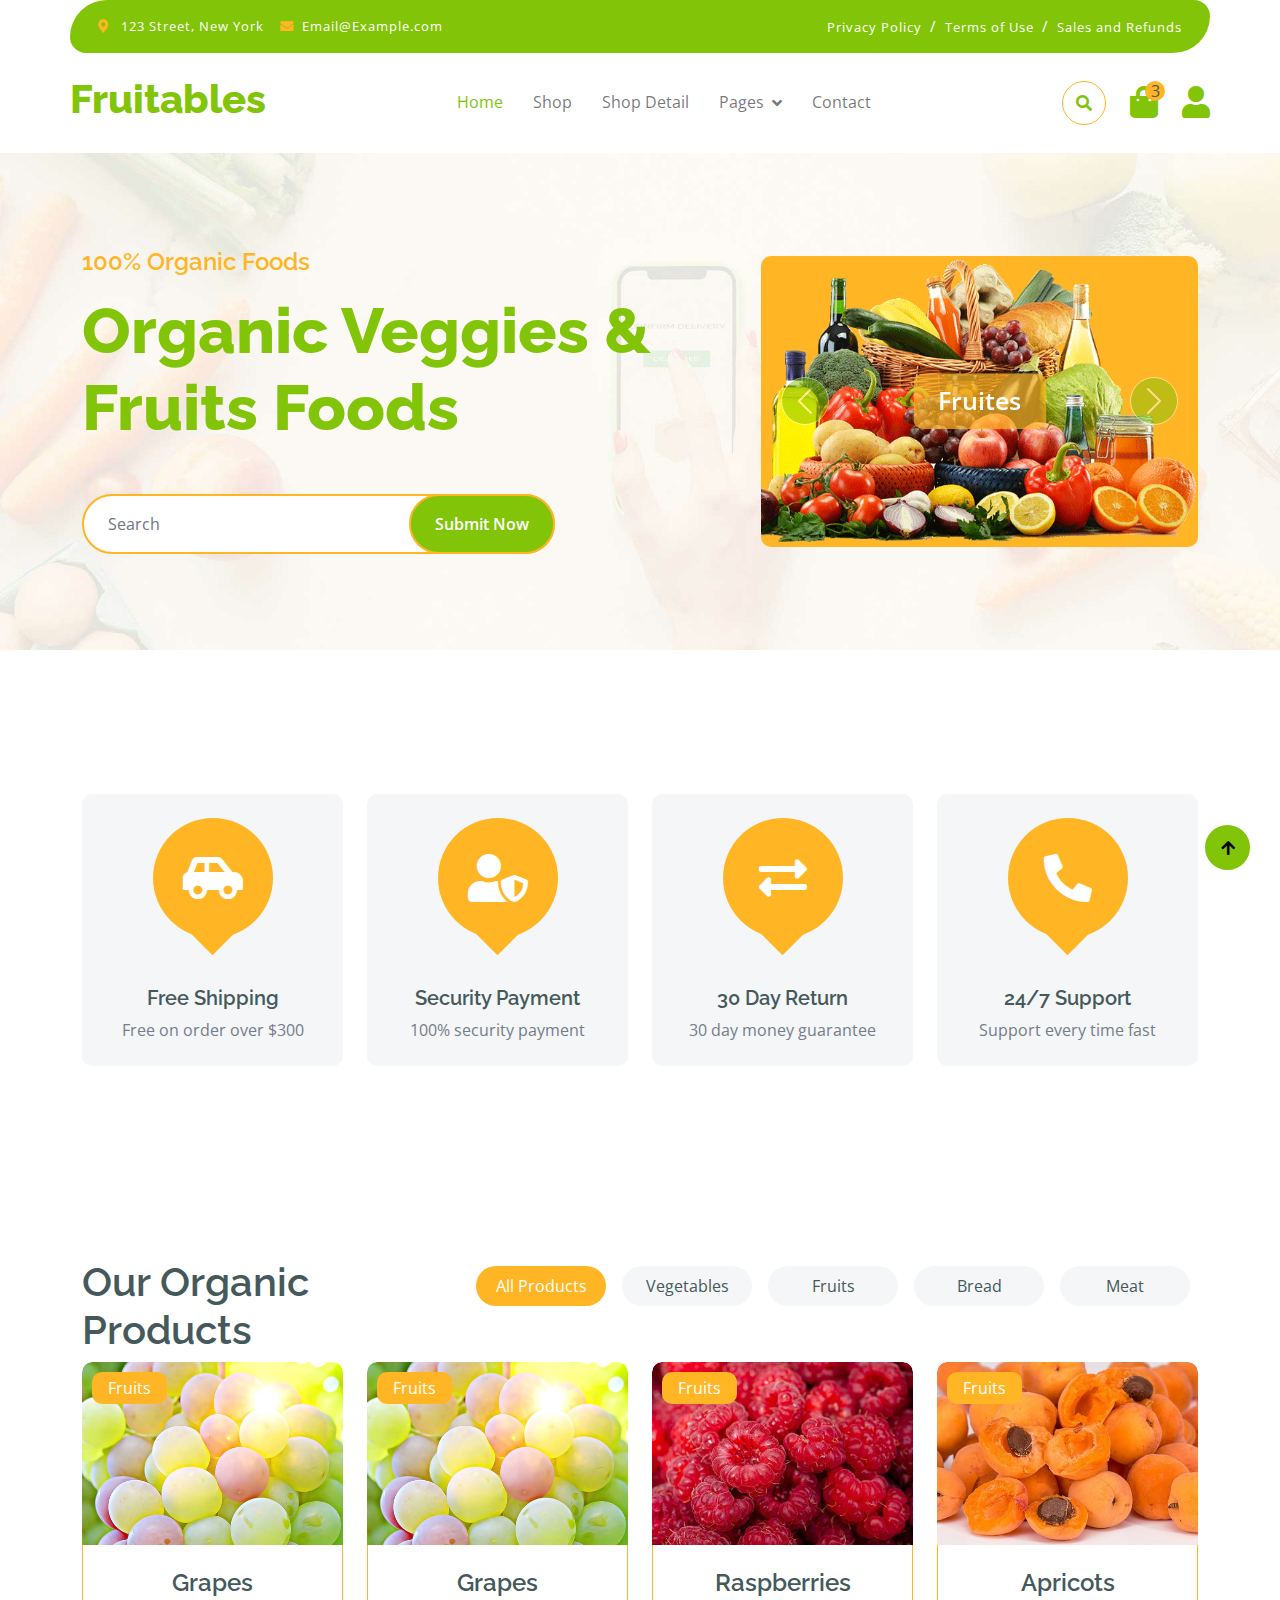
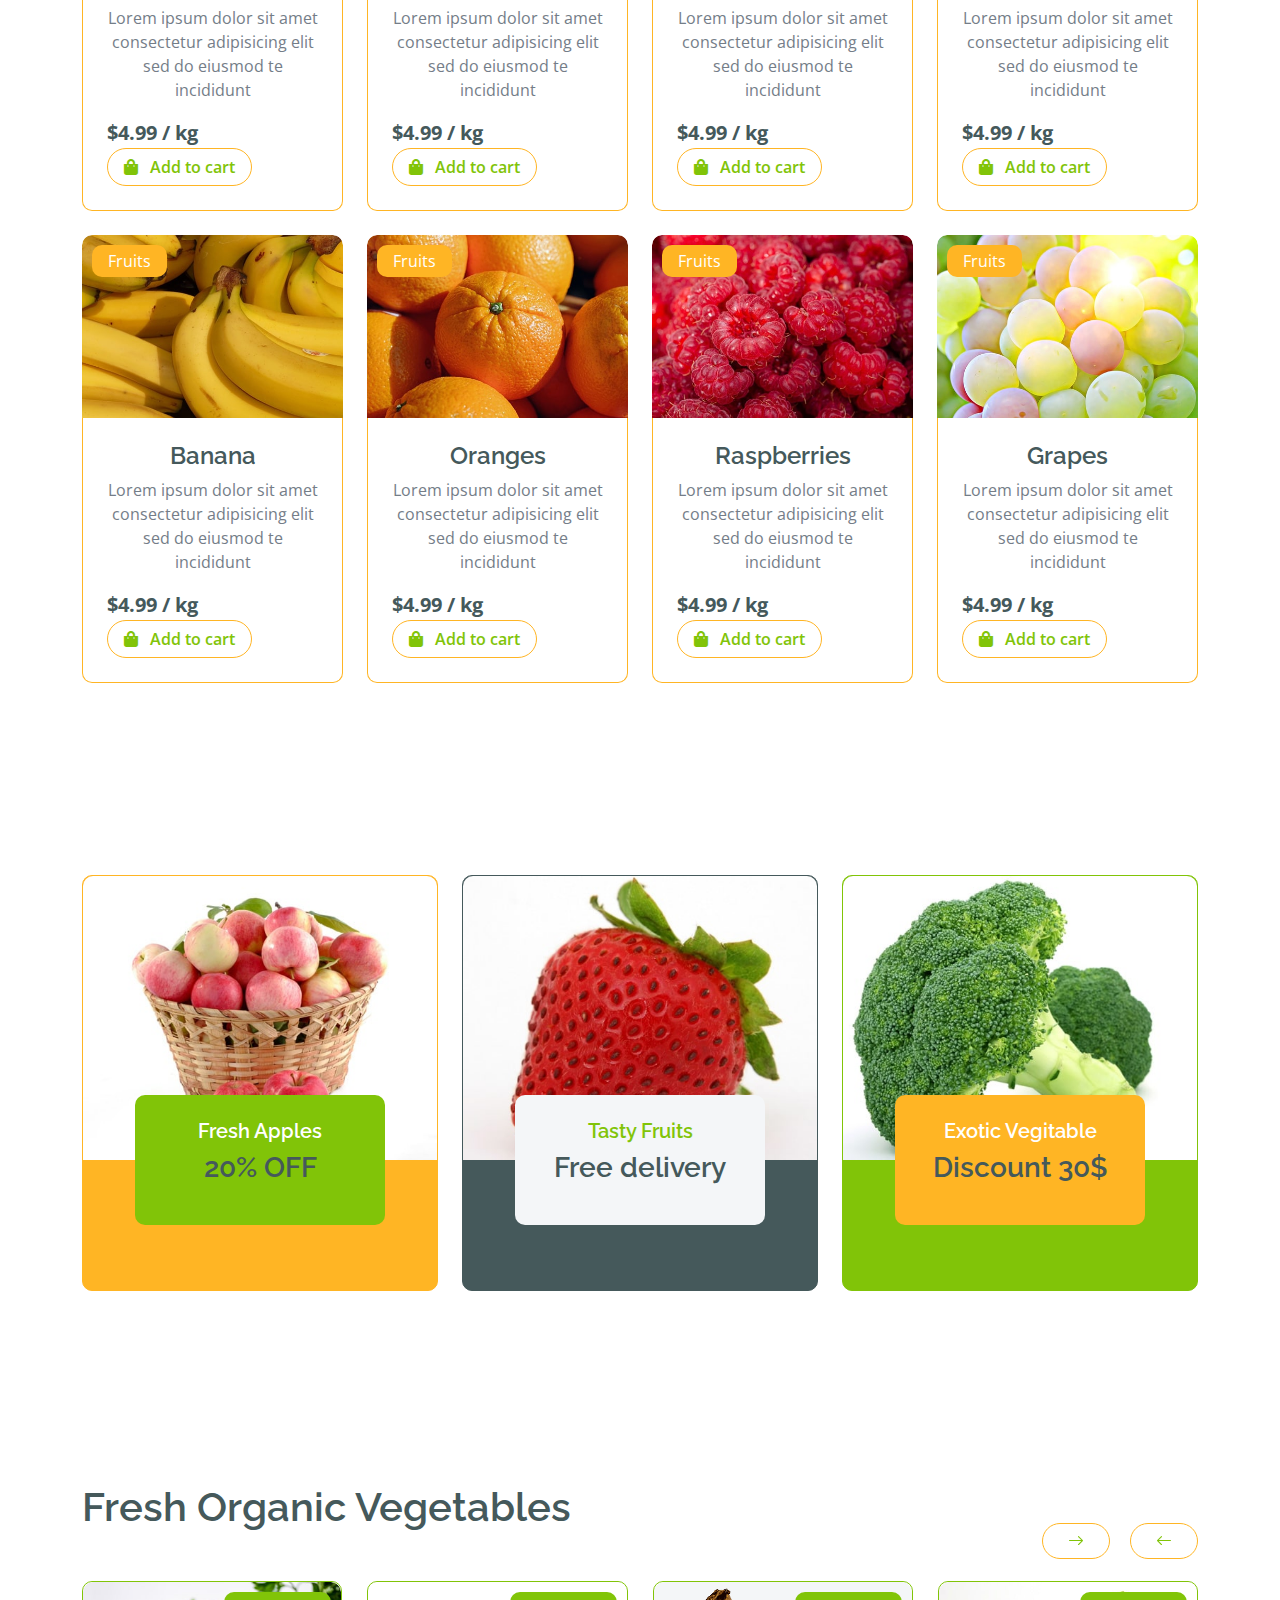
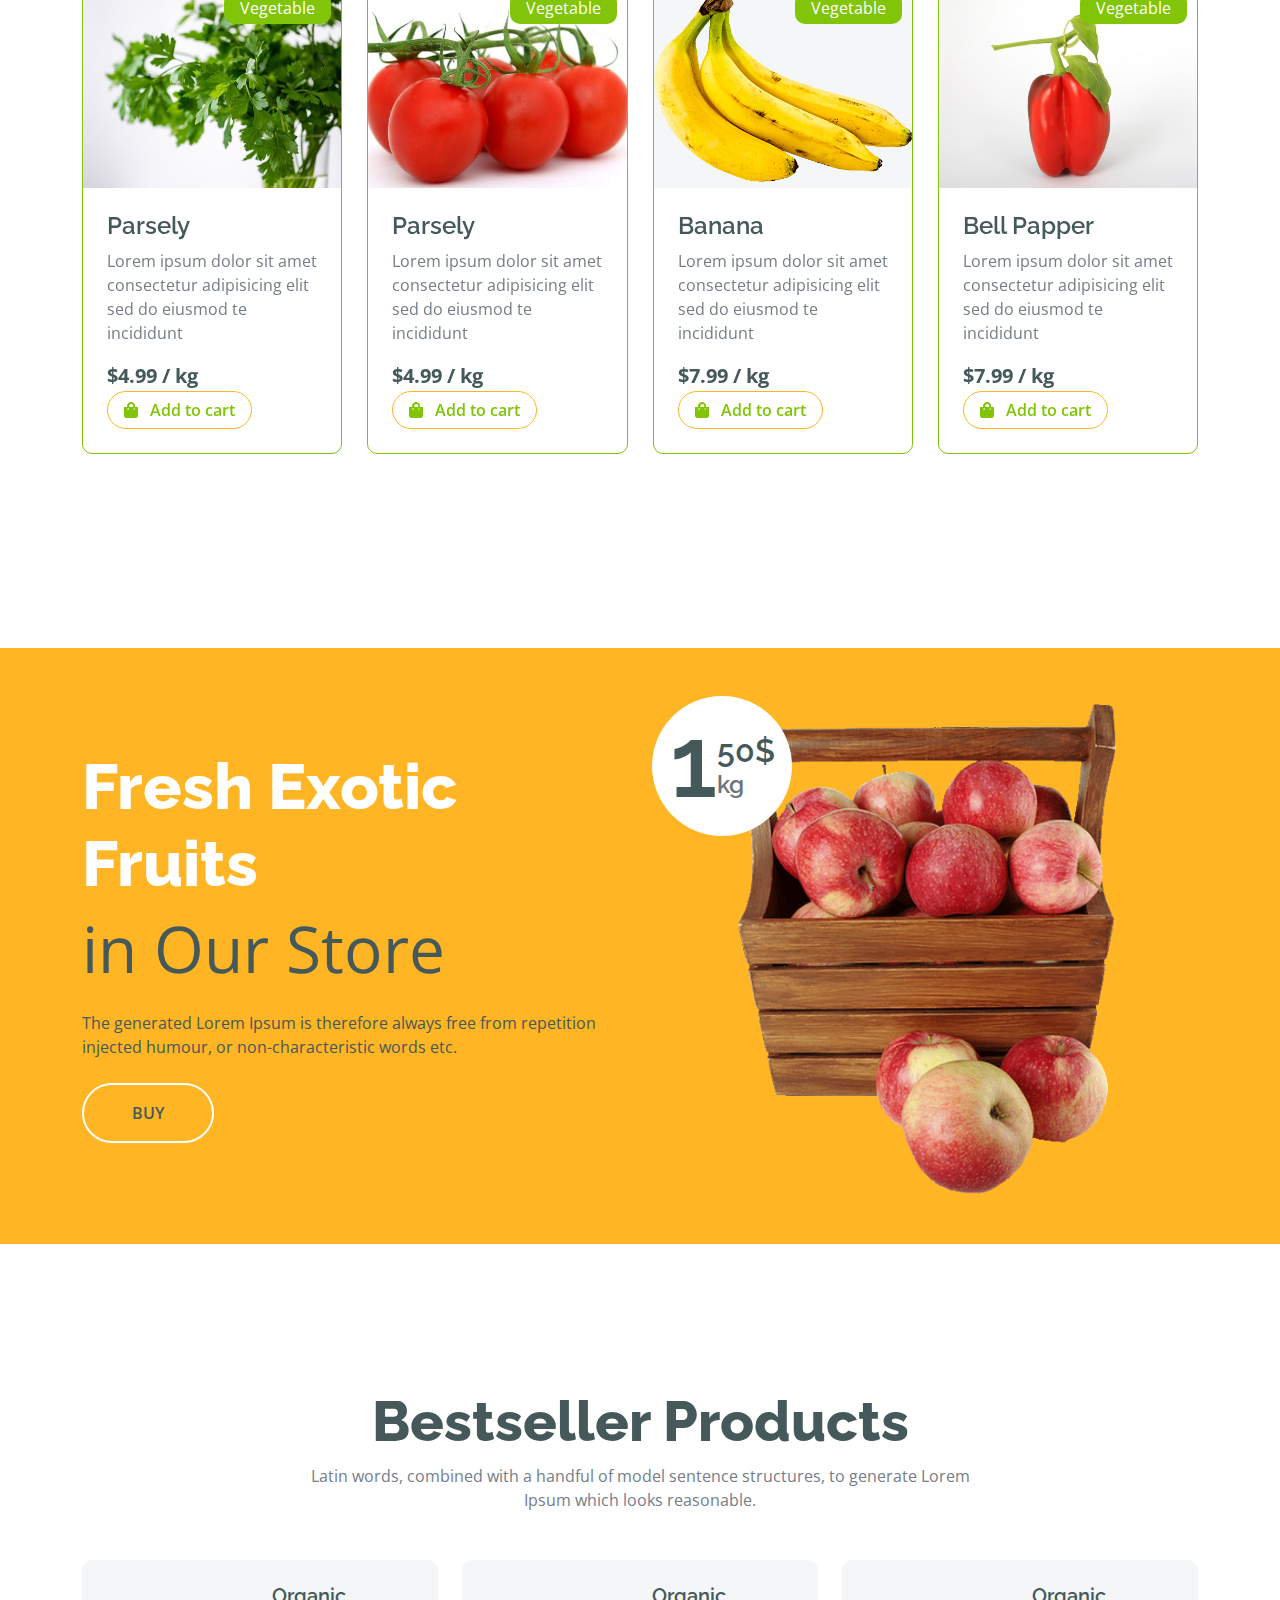
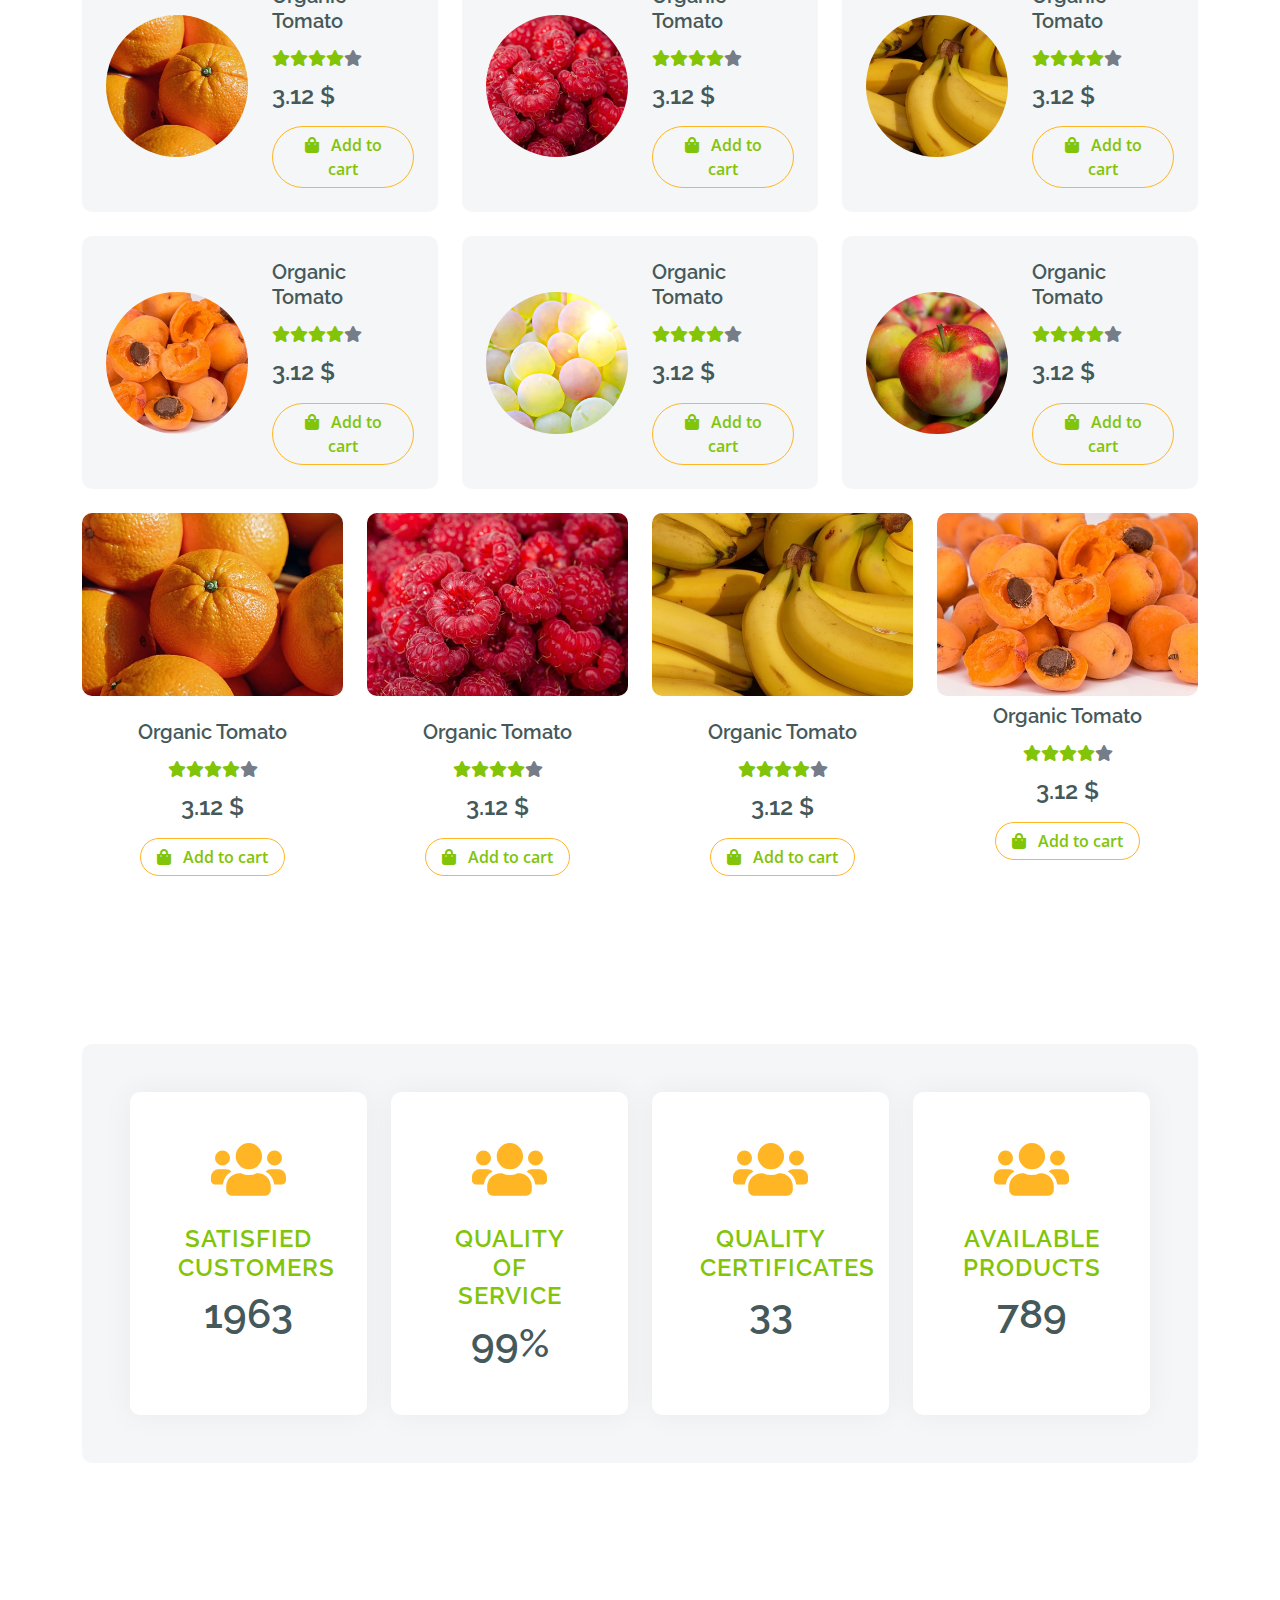
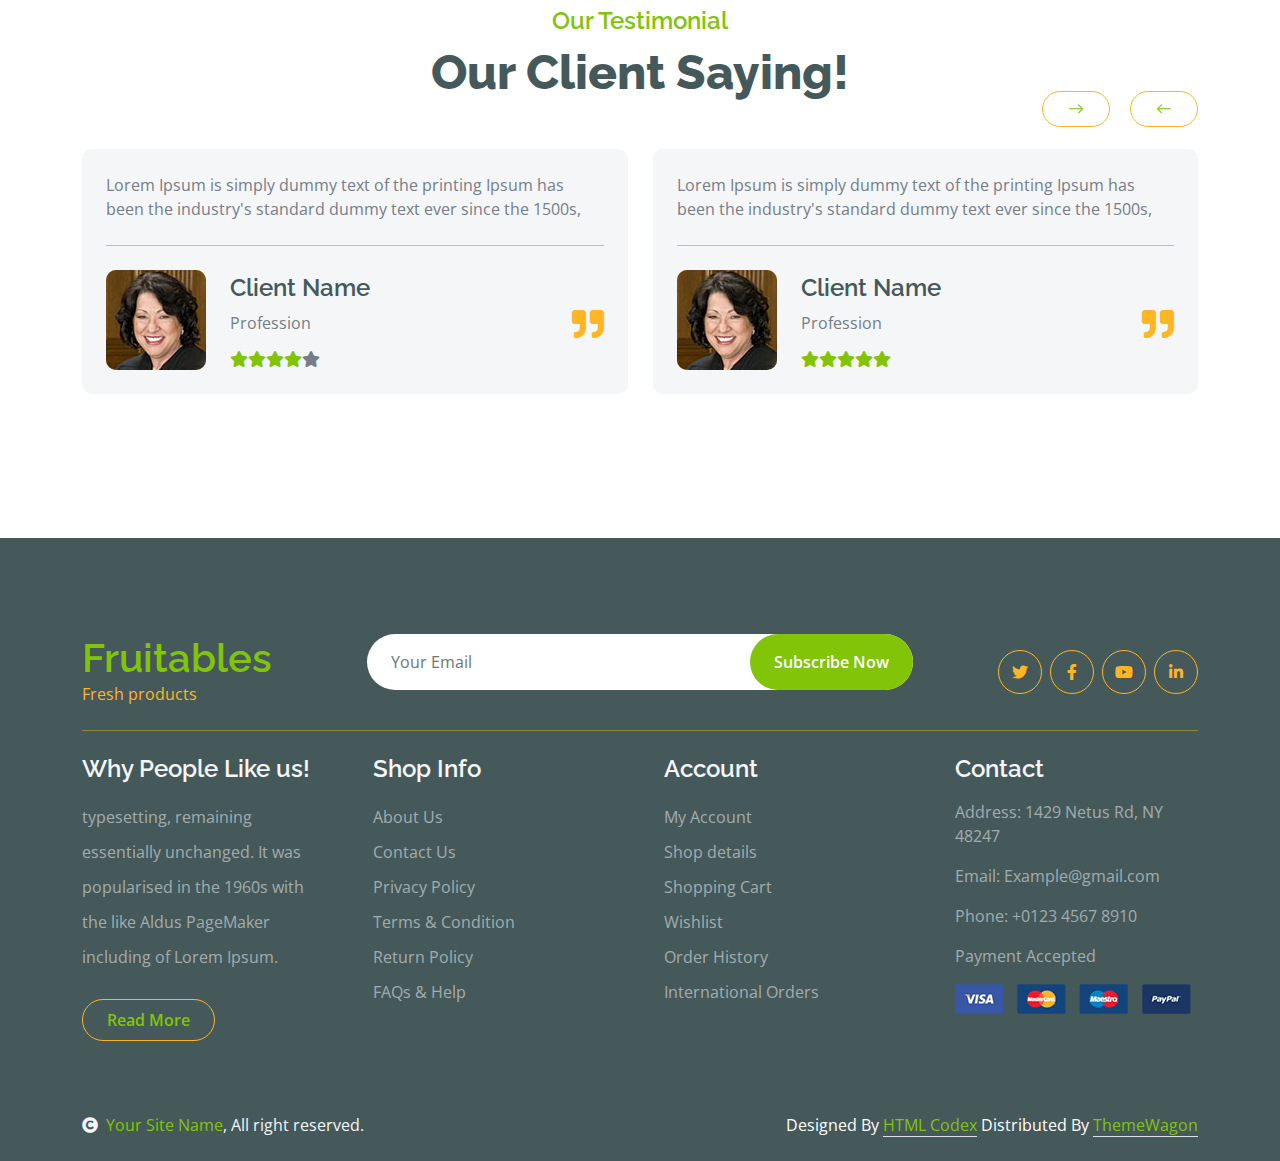
==== index.html @ e89e034c "init code" ====
<!DOCTYPE html>
<html lang="en">

    <head>
        <meta charset="utf-8">
        <title>Fruitables - Vegetable Website Template</title>
        <meta content="width=device-width, initial-scale=1.0" name="viewport">
        <meta content="" name="keywords">
        <meta content="" name="description">

        <!-- Google Web Fonts -->
        <link rel="preconnect" href="https://fonts.googleapis.com">
        <link rel="preconnect" href="https://fonts.gstatic.com" crossorigin>
        <link href="https://fonts.googleapis.com/css2?family=Open+Sans:wght@400;600&family=Raleway:wght@600;800&display=swap" rel="stylesheet"> 

        <!-- Icon Font Stylesheet -->
        <link rel="stylesheet" href="https://use.fontawesome.com/releases/v5.15.4/css/all.css"/>
        <link href="https://cdn.jsdelivr.net/npm/bootstrap-icons@1.4.1/font/bootstrap-icons.css" rel="stylesheet">

        <!-- Libraries Stylesheet -->
        <link href="lib/lightbox/css/lightbox.min.css" rel="stylesheet">
        <link href="lib/owlcarousel/assets/owl.carousel.min.css" rel="stylesheet">


        <!-- Customized Bootstrap Stylesheet -->
        <link href="css/bootstrap.min.css" rel="stylesheet">

        <!-- Template Stylesheet -->
        <link href="css/style.css" rel="stylesheet">
    </head>

    <body>

        <!-- Spinner Start -->
        <div id="spinner" class="show w-100 vh-100 bg-white position-fixed translate-middle top-50 start-50  d-flex align-items-center justify-content-center">
            <div class="spinner-grow text-primary" role="status"></div>
        </div>
        <!-- Spinner End -->


        <!-- Navbar start -->
        <div class="container-fluid fixed-top">
            <div class="container topbar bg-primary d-none d-lg-block">
                <div class="d-flex justify-content-between">
                    <div class="top-info ps-2">
                        <small class="me-3"><i class="fas fa-map-marker-alt me-2 text-secondary"></i> <a href="#" class="text-white">123 Street, New York</a></small>
                        <small class="me-3"><i class="fas fa-envelope me-2 text-secondary"></i><a href="#" class="text-white">Email@Example.com</a></small>
                    </div>
                    <div class="top-link pe-2">
                        <a href="#" class="text-white"><small class="text-white mx-2">Privacy Policy</small>/</a>
                        <a href="#" class="text-white"><small class="text-white mx-2">Terms of Use</small>/</a>
                        <a href="#" class="text-white"><small class="text-white ms-2">Sales and Refunds</small></a>
                    </div>
                </div>
            </div>
            <div class="container px-0">
                <nav class="navbar navbar-light bg-white navbar-expand-xl">
                    <a href="index.html" class="navbar-brand"><h1 class="text-primary display-6">Fruitables</h1></a>
                    <button class="navbar-toggler py-2 px-3" type="button" data-bs-toggle="collapse" data-bs-target="#navbarCollapse">
                        <span class="fa fa-bars text-primary"></span>
                    </button>
                    <div class="collapse navbar-collapse bg-white" id="navbarCollapse">
                        <div class="navbar-nav mx-auto">
                            <a href="index.html" class="nav-item nav-link active">Home</a>
                            <a href="shop.html" class="nav-item nav-link">Shop</a>
                            <a href="shop-detail.html" class="nav-item nav-link">Shop Detail</a>
                            <div class="nav-item dropdown">
                                <a href="#" class="nav-link dropdown-toggle" data-bs-toggle="dropdown">Pages</a>
                                <div class="dropdown-menu m-0 bg-secondary rounded-0">
                                    <a href="cart.html" class="dropdown-item">Cart</a>
                                    <a href="chackout.html" class="dropdown-item">Chackout</a>
                                    <a href="testimonial.html" class="dropdown-item">Testimonial</a>
                                    <a href="404.html" class="dropdown-item">404 Page</a>
                                </div>
                            </div>
                            <a href="contact.html" class="nav-item nav-link">Contact</a>
                        </div>
                        <div class="d-flex m-3 me-0">
                            <button class="btn-search btn border border-secondary btn-md-square rounded-circle bg-white me-4" data-bs-toggle="modal" data-bs-target="#searchModal"><i class="fas fa-search text-primary"></i></button>
                            <a href="#" class="position-relative me-4 my-auto">
                                <i class="fa fa-shopping-bag fa-2x"></i>
                                <span class="position-absolute bg-secondary rounded-circle d-flex align-items-center justify-content-center text-dark px-1" style="top: -5px; left: 15px; height: 20px; min-width: 20px;">3</span>
                            </a>
                            <a href="#" class="my-auto">
                                <i class="fas fa-user fa-2x"></i>
                            </a>
                        </div>
                    </div>
                </nav>
            </div>
        </div>
        <!-- Navbar End -->


        <!-- Modal Search Start -->
        <div class="modal fade" id="searchModal" tabindex="-1" aria-labelledby="exampleModalLabel" aria-hidden="true">
            <div class="modal-dialog modal-fullscreen">
                <div class="modal-content rounded-0">
                    <div class="modal-header">
                        <h5 class="modal-title" id="exampleModalLabel">Search by keyword</h5>
                        <button type="button" class="btn-close" data-bs-dismiss="modal" aria-label="Close"></button>
                    </div>
                    <div class="modal-body d-flex align-items-center">
                        <div class="input-group w-75 mx-auto d-flex">
                            <input type="search" class="form-control p-3" placeholder="keywords" aria-describedby="search-icon-1">
                            <span id="search-icon-1" class="input-group-text p-3"><i class="fa fa-search"></i></span>
                        </div>
                    </div>
                </div>
            </div>
        </div>
        <!-- Modal Search End -->


        <!-- Hero Start -->
        <div class="container-fluid py-5 mb-5 hero-header">
            <div class="container py-5">
                <div class="row g-5 align-items-center">
                    <div class="col-md-12 col-lg-7">
                        <h4 class="mb-3 text-secondary">100% Organic Foods</h4>
                        <h1 class="mb-5 display-3 text-primary">Organic Veggies & Fruits Foods</h1>
                        <div class="position-relative mx-auto">
                            <input class="form-control border-2 border-secondary w-75 py-3 px-4 rounded-pill" type="number" placeholder="Search">
                            <button type="submit" class="btn btn-primary border-2 border-secondary py-3 px-4 position-absolute rounded-pill text-white h-100" style="top: 0; right: 25%;">Submit Now</button>
                        </div>
                    </div>
                    <div class="col-md-12 col-lg-5">
                        <div id="carouselId" class="carousel slide position-relative" data-bs-ride="carousel">
                            <div class="carousel-inner" role="listbox">
                                <div class="carousel-item active rounded">
                                    <img src="img/hero-img-1.png" class="img-fluid w-100 h-100 bg-secondary rounded" alt="First slide">
                                    <a href="#" class="btn px-4 py-2 text-white rounded">Fruites</a>
                                </div>
                                <div class="carousel-item rounded">
                                    <img src="img/hero-img-2.jpg" class="img-fluid w-100 h-100 rounded" alt="Second slide">
                                    <a href="#" class="btn px-4 py-2 text-white rounded">Vesitables</a>
                                </div>
                            </div>
                            <button class="carousel-control-prev" type="button" data-bs-target="#carouselId" data-bs-slide="prev">
                                <span class="carousel-control-prev-icon" aria-hidden="true"></span>
                                <span class="visually-hidden">Previous</span>
                            </button>
                            <button class="carousel-control-next" type="button" data-bs-target="#carouselId" data-bs-slide="next">
                                <span class="carousel-control-next-icon" aria-hidden="true"></span>
                                <span class="visually-hidden">Next</span>
                            </button>
                        </div>
                    </div>
                </div>
            </div>
        </div>
        <!-- Hero End -->


        <!-- Featurs Section Start -->
        <div class="container-fluid featurs py-5">
            <div class="container py-5">
                <div class="row g-4">
                    <div class="col-md-6 col-lg-3">
                        <div class="featurs-item text-center rounded bg-light p-4">
                            <div class="featurs-icon btn-square rounded-circle bg-secondary mb-5 mx-auto">
                                <i class="fas fa-car-side fa-3x text-white"></i>
                            </div>
                            <div class="featurs-content text-center">
                                <h5>Free Shipping</h5>
                                <p class="mb-0">Free on order over $300</p>
                            </div>
                        </div>
                    </div>
                    <div class="col-md-6 col-lg-3">
                        <div class="featurs-item text-center rounded bg-light p-4">
                            <div class="featurs-icon btn-square rounded-circle bg-secondary mb-5 mx-auto">
                                <i class="fas fa-user-shield fa-3x text-white"></i>
                            </div>
                            <div class="featurs-content text-center">
                                <h5>Security Payment</h5>
                                <p class="mb-0">100% security payment</p>
                            </div>
                        </div>
                    </div>
                    <div class="col-md-6 col-lg-3">
                        <div class="featurs-item text-center rounded bg-light p-4">
                            <div class="featurs-icon btn-square rounded-circle bg-secondary mb-5 mx-auto">
                                <i class="fas fa-exchange-alt fa-3x text-white"></i>
                            </div>
                            <div class="featurs-content text-center">
                                <h5>30 Day Return</h5>
                                <p class="mb-0">30 day money guarantee</p>
                            </div>
                        </div>
                    </div>
                    <div class="col-md-6 col-lg-3">
                        <div class="featurs-item text-center rounded bg-light p-4">
                            <div class="featurs-icon btn-square rounded-circle bg-secondary mb-5 mx-auto">
                                <i class="fa fa-phone-alt fa-3x text-white"></i>
                            </div>
                            <div class="featurs-content text-center">
                                <h5>24/7 Support</h5>
                                <p class="mb-0">Support every time fast</p>
                            </div>
                        </div>
                    </div>
                </div>
            </div>
        </div>
        <!-- Featurs Section End -->


        <!-- Fruits Shop Start-->
        <div class="container-fluid fruite py-5">
            <div class="container py-5">
                <div class="tab-class text-center">
                    <div class="row g-4">
                        <div class="col-lg-4 text-start">
                            <h1>Our Organic Products</h1>
                        </div>
                        <div class="col-lg-8 text-end">
                            <ul class="nav nav-pills d-inline-flex text-center mb-5">
                                <li class="nav-item">
                                    <a class="d-flex m-2 py-2 bg-light rounded-pill active" data-bs-toggle="pill" href="#tab-1">
                                        <span class="text-dark" style="width: 130px;">All Products</span>
                                    </a>
                                </li>
                                <li class="nav-item">
                                    <a class="d-flex py-2 m-2 bg-light rounded-pill" data-bs-toggle="pill" href="#tab-2">
                                        <span class="text-dark" style="width: 130px;">Vegetables</span>
                                    </a>
                                </li>
                                <li class="nav-item">
                                    <a class="d-flex m-2 py-2 bg-light rounded-pill" data-bs-toggle="pill" href="#tab-3">
                                        <span class="text-dark" style="width: 130px;">Fruits</span>
                                    </a>
                                </li>
                                <li class="nav-item">
                                    <a class="d-flex m-2 py-2 bg-light rounded-pill" data-bs-toggle="pill" href="#tab-4">
                                        <span class="text-dark" style="width: 130px;">Bread</span>
                                    </a>
                                </li>
                                <li class="nav-item">
                                    <a class="d-flex m-2 py-2 bg-light rounded-pill" data-bs-toggle="pill" href="#tab-5">
                                        <span class="text-dark" style="width: 130px;">Meat</span>
                                    </a>
                                </li>
                            </ul>
                        </div>
                    </div>
                    <div class="tab-content">
                        <div id="tab-1" class="tab-pane fade show p-0 active">
                            <div class="row g-4">
                                <div class="col-lg-12">
                                    <div class="row g-4">
                                        <div class="col-md-6 col-lg-4 col-xl-3">
                                            <div class="rounded position-relative fruite-item">
                                                <div class="fruite-img">
                                                    <img src="img/fruite-item-5.jpg" class="img-fluid w-100 rounded-top" alt="">
                                                </div>
                                                <div class="text-white bg-secondary px-3 py-1 rounded position-absolute" style="top: 10px; left: 10px;">Fruits</div>
                                                <div class="p-4 border border-secondary border-top-0 rounded-bottom">
                                                    <h4>Grapes</h4>
                                                    <p>Lorem ipsum dolor sit amet consectetur adipisicing elit sed do eiusmod te incididunt</p>
                                                    <div class="d-flex justify-content-between flex-lg-wrap">
                                                        <p class="text-dark fs-5 fw-bold mb-0">$4.99 / kg</p>
                                                        <a href="#" class="btn border border-secondary rounded-pill px-3 text-primary"><i class="fa fa-shopping-bag me-2 text-primary"></i> Add to cart</a>
                                                    </div>
                                                </div>
                                            </div>
                                        </div>
                                        <div class="col-md-6 col-lg-4 col-xl-3">
                                            <div class="rounded position-relative fruite-item">
                                                <div class="fruite-img">
                                                    <img src="img/fruite-item-5.jpg" class="img-fluid w-100 rounded-top" alt="">
                                                </div>
                                                <div class="text-white bg-secondary px-3 py-1 rounded position-absolute" style="top: 10px; left: 10px;">Fruits</div>
                                                <div class="p-4 border border-secondary border-top-0 rounded-bottom">
                                                    <h4>Grapes</h4>
                                                    <p>Lorem ipsum dolor sit amet consectetur adipisicing elit sed do eiusmod te incididunt</p>
                                                    <div class="d-flex justify-content-between flex-lg-wrap">
                                                        <p class="text-dark fs-5 fw-bold mb-0">$4.99 / kg</p>
                                                        <a href="#" class="btn border border-secondary rounded-pill px-3 text-primary"><i class="fa fa-shopping-bag me-2 text-primary"></i> Add to cart</a>
                                                    </div>
                                                </div>
                                            </div>
                                        </div>
                                        <div class="col-md-6 col-lg-4 col-xl-3">
                                            <div class="rounded position-relative fruite-item">
                                                <div class="fruite-img">
                                                    <img src="img/fruite-item-2.jpg" class="img-fluid w-100 rounded-top" alt="">
                                                </div>
                                                <div class="text-white bg-secondary px-3 py-1 rounded position-absolute" style="top: 10px; left: 10px;">Fruits</div>
                                                <div class="p-4 border border-secondary border-top-0 rounded-bottom">
                                                    <h4>Raspberries</h4>
                                                    <p>Lorem ipsum dolor sit amet consectetur adipisicing elit sed do eiusmod te incididunt</p>
                                                    <div class="d-flex justify-content-between flex-lg-wrap">
                                                        <p class="text-dark fs-5 fw-bold mb-0">$4.99 / kg</p>
                                                        <a href="#" class="btn border border-secondary rounded-pill px-3 text-primary"><i class="fa fa-shopping-bag me-2 text-primary"></i> Add to cart</a>
                                                    </div>
                                                </div>
                                            </div>
                                        </div>
                                        <div class="col-md-6 col-lg-4 col-xl-3">
                                            <div class="rounded position-relative fruite-item">
                                                <div class="fruite-img">
                                                    <img src="img/fruite-item-4.jpg" class="img-fluid w-100 rounded-top" alt="">
                                                </div>
                                                <div class="text-white bg-secondary px-3 py-1 rounded position-absolute" style="top: 10px; left: 10px;">Fruits</div>
                                                <div class="p-4 border border-secondary border-top-0 rounded-bottom">
                                                    <h4>Apricots</h4>
                                                    <p>Lorem ipsum dolor sit amet consectetur adipisicing elit sed do eiusmod te incididunt</p>
                                                    <div class="d-flex justify-content-between flex-lg-wrap">
                                                        <p class="text-dark fs-5 fw-bold mb-0">$4.99 / kg</p>
                                                        <a href="#" class="btn border border-secondary rounded-pill px-3 text-primary"><i class="fa fa-shopping-bag me-2 text-primary"></i> Add to cart</a>
                                                    </div>
                                                </div>
                                            </div>
                                        </div>
                                        <div class="col-md-6 col-lg-4 col-xl-3">
                                            <div class="rounded position-relative fruite-item">
                                                <div class="fruite-img">
                                                    <img src="img/fruite-item-3.jpg" class="img-fluid w-100 rounded-top" alt="">
                                                </div>
                                                <div class="text-white bg-secondary px-3 py-1 rounded position-absolute" style="top: 10px; left: 10px;">Fruits</div>
                                                <div class="p-4 border border-secondary border-top-0 rounded-bottom">
                                                    <h4>Banana</h4>
                                                    <p>Lorem ipsum dolor sit amet consectetur adipisicing elit sed do eiusmod te incididunt</p>
                                                    <div class="d-flex justify-content-between flex-lg-wrap">
                                                        <p class="text-dark fs-5 fw-bold mb-0">$4.99 / kg</p>
                                                        <a href="#" class="btn border border-secondary rounded-pill px-3 text-primary"><i class="fa fa-shopping-bag me-2 text-primary"></i> Add to cart</a>
                                                    </div>
                                                </div>
                                            </div>
                                        </div>
                                        <div class="col-md-6 col-lg-4 col-xl-3">
                                            <div class="rounded position-relative fruite-item">
                                                <div class="fruite-img">
                                                    <img src="img/fruite-item-1.jpg" class="img-fluid w-100 rounded-top" alt="">
                                                </div>
                                                <div class="text-white bg-secondary px-3 py-1 rounded position-absolute" style="top: 10px; left: 10px;">Fruits</div>
                                                <div class="p-4 border border-secondary border-top-0 rounded-bottom">
                                                    <h4>Oranges</h4>
                                                    <p>Lorem ipsum dolor sit amet consectetur adipisicing elit sed do eiusmod te incididunt</p>
                                                    <div class="d-flex justify-content-between flex-lg-wrap">
                                                        <p class="text-dark fs-5 fw-bold mb-0">$4.99 / kg</p>
                                                        <a href="#" class="btn border border-secondary rounded-pill px-3 text-primary"><i class="fa fa-shopping-bag me-2 text-primary"></i> Add to cart</a>
                                                    </div>
                                                </div>
                                            </div>
                                        </div>
                                        <div class="col-md-6 col-lg-4 col-xl-3">
                                            <div class="rounded position-relative fruite-item">
                                                <div class="fruite-img">
                                                    <img src="img/fruite-item-2.jpg" class="img-fluid w-100 rounded-top" alt="">
                                                </div>
                                                <div class="text-white bg-secondary px-3 py-1 rounded position-absolute" style="top: 10px; left: 10px;">Fruits</div>
                                                <div class="p-4 border border-secondary border-top-0 rounded-bottom">
                                                    <h4>Raspberries</h4>
                                                    <p>Lorem ipsum dolor sit amet consectetur adipisicing elit sed do eiusmod te incididunt</p>
                                                    <div class="d-flex justify-content-between flex-lg-wrap">
                                                        <p class="text-dark fs-5 fw-bold mb-0">$4.99 / kg</p>
                                                        <a href="#" class="btn border border-secondary rounded-pill px-3 text-primary"><i class="fa fa-shopping-bag me-2 text-primary"></i> Add to cart</a>
                                                    </div>
                                                </div>
                                            </div>
                                        </div>
                                        <div class="col-md-6 col-lg-4 col-xl-3">
                                            <div class="rounded position-relative fruite-item">
                                                <div class="fruite-img">
                                                    <img src="img/fruite-item-5.jpg" class="img-fluid w-100 rounded-top" alt="">
                                                </div>
                                                <div class="text-white bg-secondary px-3 py-1 rounded position-absolute" style="top: 10px; left: 10px;">Fruits</div>
                                                <div class="p-4 border border-secondary border-top-0 rounded-bottom">
                                                    <h4>Grapes</h4>
                                                    <p>Lorem ipsum dolor sit amet consectetur adipisicing elit sed do eiusmod te incididunt</p>
                                                    <div class="d-flex justify-content-between flex-lg-wrap">
                                                        <p class="text-dark fs-5 fw-bold mb-0">$4.99 / kg</p>
                                                        <a href="#" class="btn border border-secondary rounded-pill px-3 text-primary"><i class="fa fa-shopping-bag me-2 text-primary"></i> Add to cart</a>
                                                    </div>
                                                </div>
                                            </div>
                                        </div>
                                    </div>
                                </div>
                            </div>
                        </div>
                        <div id="tab-2" class="tab-pane fade show p-0">
                            <div class="row g-4">
                                <div class="col-lg-12">
                                    <div class="row g-4">
                                        <div class="col-md-6 col-lg-4 col-xl-3">
                                            <div class="rounded position-relative fruite-item">
                                                <div class="fruite-img">
                                                    <img src="img/fruite-item-5.jpg" class="img-fluid w-100 rounded-top" alt="">
                                                </div>
                                                <div class="text-white bg-secondary px-3 py-1 rounded position-absolute" style="top: 10px; left: 10px;">Fruits</div>
                                                <div class="p-4 border border-secondary border-top-0 rounded-bottom">
                                                    <h4>Grapes</h4>
                                                    <p>Lorem ipsum dolor sit amet consectetur adipisicing elit sed do eiusmod te incididunt</p>
                                                    <div class="d-flex justify-content-between flex-lg-wrap">
                                                        <p class="text-dark fs-5 fw-bold mb-0">$4.99 / kg</p>
                                                        <a href="#" class="btn border border-secondary rounded-pill px-3 text-primary"><i class="fa fa-shopping-bag me-2 text-primary"></i> Add to cart</a>
                                                    </div>
                                                </div>
                                            </div>
                                        </div>
                                        <div class="col-md-6 col-lg-4 col-xl-3">
                                            <div class="rounded position-relative fruite-item">
                                                <div class="fruite-img">
                                                    <img src="img/fruite-item-2.jpg" class="img-fluid w-100 rounded-top" alt="">
                                                </div>
                                                <div class="text-white bg-secondary px-3 py-1 rounded position-absolute" style="top: 10px; left: 10px;">Fruits</div>
                                                <div class="p-4 border border-secondary border-top-0 rounded-bottom">
                                                    <h4>Raspberries</h4>
                                                    <p>Lorem ipsum dolor sit amet consectetur adipisicing elit sed do eiusmod te incididunt</p>
                                                    <div class="d-flex justify-content-between flex-lg-wrap">
                                                        <p class="text-dark fs-5 fw-bold mb-0">$4.99 / kg</p>
                                                        <a href="#" class="btn border border-secondary rounded-pill px-3 text-primary"><i class="fa fa-shopping-bag me-2 text-primary"></i> Add to cart</a>
                                                    </div>
                                                </div>
                                            </div>
                                        </div>
                                    </div>
                                </div>
                            </div>
                        </div>
                        <div id="tab-3" class="tab-pane fade show p-0">
                            <div class="row g-4">
                                <div class="col-lg-12">
                                    <div class="row g-4">
                                        <div class="col-md-6 col-lg-4 col-xl-3">
                                            <div class="rounded position-relative fruite-item">
                                                <div class="fruite-img">
                                                    <img src="img/fruite-item-1.jpg" class="img-fluid w-100 rounded-top" alt="">
                                                </div>
                                                <div class="text-white bg-secondary px-3 py-1 rounded position-absolute" style="top: 10px; left: 10px;">Fruits</div>
                                                <div class="p-4 border border-secondary border-top-0 rounded-bottom">
                                                    <h4>Oranges</h4>
                                                    <p>Lorem ipsum dolor sit amet consectetur adipisicing elit sed do eiusmod te incididunt</p>
                                                    <div class="d-flex justify-content-between flex-lg-wrap">
                                                        <p class="text-dark fs-5 fw-bold mb-0">$4.99 / kg</p>
                                                        <a href="#" class="btn border border-secondary rounded-pill px-3 text-primary"><i class="fa fa-shopping-bag me-2 text-primary"></i> Add to cart</a>
                                                    </div>
                                                </div>
                                            </div>
                                        </div>
                                        <div class="col-md-6 col-lg-4 col-xl-3">
                                            <div class="rounded position-relative fruite-item">
                                                <div class="fruite-img">
                                                    <img src="img/fruite-item-6.jpg" class="img-fluid w-100 rounded-top" alt="">
                                                </div>
                                                <div class="text-white bg-secondary px-3 py-1 rounded position-absolute" style="top: 10px; left: 10px;">Fruits</div>
                                                <div class="p-4 border border-secondary border-top-0 rounded-bottom">
                                                    <h4>Apple</h4>
                                                    <p>Lorem ipsum dolor sit amet consectetur adipisicing elit sed do eiusmod te incididunt</p>
                                                    <div class="d-flex justify-content-between flex-lg-wrap">
                                                        <p class="text-dark fs-5 fw-bold mb-0">$4.99 / kg</p>
                                                        <a href="#" class="btn border border-secondary rounded-pill px-3 text-primary"><i class="fa fa-shopping-bag me-2 text-primary"></i> Add to cart</a>
                                                    </div>
                                                </div>
                                            </div>
                                        </div>
                                    </div>
                                </div>
                            </div>
                        </div>
                        <div id="tab-4" class="tab-pane fade show p-0">
                            <div class="row g-4">
                                <div class="col-lg-12">
                                    <div class="row g-4">
                                        <div class="col-md-6 col-lg-4 col-xl-3">
                                            <div class="rounded position-relative fruite-item">
                                                <div class="fruite-img">
                                                    <img src="img/fruite-item-5.jpg" class="img-fluid w-100 rounded-top" alt="">
                                                </div>
                                                <div class="text-white bg-secondary px-3 py-1 rounded position-absolute" style="top: 10px; left: 10px;">Fruits</div>
                                                <div class="p-4 border border-secondary border-top-0 rounded-bottom">
                                                    <h4>Grapes</h4>
                                                    <p>Lorem ipsum dolor sit amet consectetur adipisicing elit sed do eiusmod te incididunt</p>
                                                    <div class="d-flex justify-content-between flex-lg-wrap">
                                                        <p class="text-dark fs-5 fw-bold mb-0">$4.99 / kg</p>
                                                        <a href="#" class="btn border border-secondary rounded-pill px-3 text-primary"><i class="fa fa-shopping-bag me-2 text-primary"></i> Add to cart</a>
                                                    </div>
                                                </div>
                                            </div>
                                        </div>
                                        <div class="col-md-6 col-lg-4 col-xl-3">
                                            <div class="rounded position-relative fruite-item">
                                                <div class="fruite-img">
                                                    <img src="img/fruite-item-4.jpg" class="img-fluid w-100 rounded-top" alt="">
                                                </div>
                                                <div class="text-white bg-secondary px-3 py-1 rounded position-absolute" style="top: 10px; left: 10px;">Fruits</div>
                                                <div class="p-4 border border-secondary border-top-0 rounded-bottom">
                                                    <h4>Apricots</h4>
                                                    <p>Lorem ipsum dolor sit amet consectetur adipisicing elit sed do eiusmod te incididunt</p>
                                                    <div class="d-flex justify-content-between flex-lg-wrap">
                                                        <p class="text-dark fs-5 fw-bold mb-0">$4.99 / kg</p>
                                                        <a href="#" class="btn border border-secondary rounded-pill px-3 text-primary"><i class="fa fa-shopping-bag me-2 text-primary"></i> Add to cart</a>
                                                    </div>
                                                </div>
                                            </div>
                                        </div>
                                    </div>
                                </div>
                            </div>
                        </div>
                        <div id="tab-5" class="tab-pane fade show p-0">
                            <div class="row g-4">
                                <div class="col-lg-12">
                                    <div class="row g-4">
                                        <div class="col-md-6 col-lg-4 col-xl-3">
                                            <div class="rounded position-relative fruite-item">
                                                <div class="fruite-img">
                                                    <img src="img/fruite-item-3.jpg" class="img-fluid w-100 rounded-top" alt="">
                                                </div>
                                                <div class="text-white bg-secondary px-3 py-1 rounded position-absolute" style="top: 10px; left: 10px;">Fruits</div>
                                                <div class="p-4 border border-secondary border-top-0 rounded-bottom">
                                                    <h4>Banana</h4>
                                                    <p>Lorem ipsum dolor sit amet consectetur adipisicing elit sed do eiusmod te incididunt</p>
                                                    <div class="d-flex justify-content-between flex-lg-wrap">
                                                        <p class="text-dark fs-5 fw-bold mb-0">$4.99 / kg</p>
                                                        <a href="#" class="btn border border-secondary rounded-pill px-3 text-primary"><i class="fa fa-shopping-bag me-2 text-primary"></i> Add to cart</a>
                                                    </div>
                                                </div>
                                            </div>
                                        </div>
                                        <div class="col-md-6 col-lg-4 col-xl-3">
                                            <div class="rounded position-relative fruite-item">
                                                <div class="fruite-img">
                                                    <img src="img/fruite-item-2.jpg" class="img-fluid w-100 rounded-top" alt="">
                                                </div>
                                                <div class="text-white bg-secondary px-3 py-1 rounded position-absolute" style="top: 10px; left: 10px;">Fruits</div>
                                                <div class="p-4 border border-secondary border-top-0 rounded-bottom">
                                                    <h4>Raspberries</h4>
                                                    <p>Lorem ipsum dolor sit amet consectetur adipisicing elit sed do eiusmod te incididunt</p>
                                                    <div class="d-flex justify-content-between flex-lg-wrap">
                                                        <p class="text-dark fs-5 fw-bold mb-0">$4.99 / kg</p>
                                                        <a href="#" class="btn border border-secondary rounded-pill px-3 text-primary"><i class="fa fa-shopping-bag me-2 text-primary"></i> Add to cart</a>
                                                    </div>
                                                </div>
                                            </div>
                                        </div>
                                        <div class="col-md-6 col-lg-4 col-xl-3">
                                            <div class="rounded position-relative fruite-item">
                                                <div class="fruite-img">
                                                    <img src="img/fruite-item-1.jpg" class="img-fluid w-100 rounded-top" alt="">
                                                </div>
                                                <div class="text-white bg-secondary px-3 py-1 rounded position-absolute" style="top: 10px; left: 10px;">Fruits</div>
                                                <div class="p-4 border border-secondary border-top-0 rounded-bottom">
                                                    <h4>Oranges</h4>
                                                    <p>Lorem ipsum dolor sit amet consectetur adipisicing elit sed do eiusmod te incididunt</p>
                                                    <div class="d-flex justify-content-between flex-lg-wrap">
                                                        <p class="text-dark fs-5 fw-bold mb-0">$4.99 / kg</p>
                                                        <a href="#" class="btn border border-secondary rounded-pill px-3 text-primary"><i class="fa fa-shopping-bag me-2 text-primary"></i> Add to cart</a>
                                                    </div>
                                                </div>
                                            </div>
                                        </div>
                                    </div>
                                </div>
                            </div>
                        </div>
                    </div>
                </div>      
            </div>
        </div>
        <!-- Fruits Shop End-->


        <!-- Featurs Start -->
        <div class="container-fluid service py-5">
            <div class="container py-5">
                <div class="row g-4 justify-content-center">
                    <div class="col-md-6 col-lg-4">
                        <a href="#">
                            <div class="service-item bg-secondary rounded border border-secondary">
                                <img src="img/featur-1.jpg" class="img-fluid rounded-top w-100" alt="">
                                <div class="px-4 rounded-bottom">
                                    <div class="service-content bg-primary text-center p-4 rounded">
                                        <h5 class="text-white">Fresh Apples</h5>
                                        <h3 class="mb-0">20% OFF</h3>
                                    </div>
                                </div>
                            </div>
                        </a>
                    </div>
                    <div class="col-md-6 col-lg-4">
                        <a href="#">
                            <div class="service-item bg-dark rounded border border-dark">
                                <img src="img/featur-2.jpg" class="img-fluid rounded-top w-100" alt="">
                                <div class="px-4 rounded-bottom">
                                    <div class="service-content bg-light text-center p-4 rounded">
                                        <h5 class="text-primary">Tasty Fruits</h5>
                                        <h3 class="mb-0">Free delivery</h3>
                                    </div>
                                </div>
                            </div>
                        </a>
                    </div>
                    <div class="col-md-6 col-lg-4">
                        <a href="#">
                            <div class="service-item bg-primary rounded border border-primary">
                                <img src="img/featur-3.jpg" class="img-fluid rounded-top w-100" alt="">
                                <div class="px-4 rounded-bottom">
                                    <div class="service-content bg-secondary text-center p-4 rounded">
                                        <h5 class="text-white">Exotic Vegitable</h5>
                                        <h3 class="mb-0">Discount 30$</h3>
                                    </div>
                                </div>
                            </div>
                        </a>
                    </div>
                </div>
            </div>
        </div>
        <!-- Featurs End -->


        <!-- Vesitable Shop Start-->
        <div class="container-fluid vesitable py-5">
            <div class="container py-5">
                <h1 class="mb-0">Fresh Organic Vegetables</h1>
                <div class="owl-carousel vegetable-carousel justify-content-center">
                    <div class="border border-primary rounded position-relative vesitable-item">
                        <div class="vesitable-img">
                            <img src="img/vegetable-item-6.jpg" class="img-fluid w-100 rounded-top" alt="">
                        </div>
                        <div class="text-white bg-primary px-3 py-1 rounded position-absolute" style="top: 10px; right: 10px;">Vegetable</div>
                        <div class="p-4 rounded-bottom">
                            <h4>Parsely</h4>
                            <p>Lorem ipsum dolor sit amet consectetur adipisicing elit sed do eiusmod te incididunt</p>
                            <div class="d-flex justify-content-between flex-lg-wrap">
                                <p class="text-dark fs-5 fw-bold mb-0">$4.99 / kg</p>
                                <a href="#" class="btn border border-secondary rounded-pill px-3 text-primary"><i class="fa fa-shopping-bag me-2 text-primary"></i> Add to cart</a>
                            </div>
                        </div>
                    </div>
                    <div class="border border-primary rounded position-relative vesitable-item">
                        <div class="vesitable-img">
                            <img src="img/vegetable-item-1.jpg" class="img-fluid w-100 rounded-top" alt="">
                        </div>
                        <div class="text-white bg-primary px-3 py-1 rounded position-absolute" style="top: 10px; right: 10px;">Vegetable</div>
                        <div class="p-4 rounded-bottom">
                            <h4>Parsely</h4>
                            <p>Lorem ipsum dolor sit amet consectetur adipisicing elit sed do eiusmod te incididunt</p>
                            <div class="d-flex justify-content-between flex-lg-wrap">
                                <p class="text-dark fs-5 fw-bold mb-0">$4.99 / kg</p>
                                <a href="#" class="btn border border-secondary rounded-pill px-3 text-primary"><i class="fa fa-shopping-bag me-2 text-primary"></i> Add to cart</a>
                            </div>
                        </div>
                    </div>
                    <div class="border border-primary rounded position-relative vesitable-item">
                        <div class="vesitable-img">
                            <img src="img/vegetable-item-3.png" class="img-fluid w-100 rounded-top bg-light" alt="">
                        </div>
                        <div class="text-white bg-primary px-3 py-1 rounded position-absolute" style="top: 10px; right: 10px;">Vegetable</div>
                        <div class="p-4 rounded-bottom">
                            <h4>Banana</h4>
                            <p>Lorem ipsum dolor sit amet consectetur adipisicing elit sed do eiusmod te incididunt</p>
                            <div class="d-flex justify-content-between flex-lg-wrap">
                                <p class="text-dark fs-5 fw-bold mb-0">$7.99 / kg</p>
                                <a href="#" class="btn border border-secondary rounded-pill px-3 text-primary"><i class="fa fa-shopping-bag me-2 text-primary"></i> Add to cart</a>
                            </div>
                        </div>
                    </div>
                    <div class="border border-primary rounded position-relative vesitable-item">
                        <div class="vesitable-img">
                            <img src="img/vegetable-item-4.jpg" class="img-fluid w-100 rounded-top" alt="">
                        </div>
                        <div class="text-white bg-primary px-3 py-1 rounded position-absolute" style="top: 10px; right: 10px;">Vegetable</div>
                        <div class="p-4 rounded-bottom">
                            <h4>Bell Papper</h4>
                            <p>Lorem ipsum dolor sit amet consectetur adipisicing elit sed do eiusmod te incididunt</p>
                            <div class="d-flex justify-content-between flex-lg-wrap">
                                <p class="text-dark fs-5 fw-bold mb-0">$7.99 / kg</p>
                                <a href="#" class="btn border border-secondary rounded-pill px-3 text-primary"><i class="fa fa-shopping-bag me-2 text-primary"></i> Add to cart</a>
                            </div>
                        </div>
                    </div>
                    <div class="border border-primary rounded position-relative vesitable-item">
                        <div class="vesitable-img">
                            <img src="img/vegetable-item-5.jpg" class="img-fluid w-100 rounded-top" alt="">
                        </div>
                        <div class="text-white bg-primary px-3 py-1 rounded position-absolute" style="top: 10px; right: 10px;">Vegetable</div>
                        <div class="p-4 rounded-bottom">
                            <h4>Potatoes</h4>
                            <p>Lorem ipsum dolor sit amet consectetur adipisicing elit sed do eiusmod te incididunt</p>
                            <div class="d-flex justify-content-between flex-lg-wrap">
                                <p class="text-dark fs-5 fw-bold mb-0">$7.99 / kg</p>
                                <a href="#" class="btn border border-secondary rounded-pill px-3 text-primary"><i class="fa fa-shopping-bag me-2 text-primary"></i> Add to cart</a>
                            </div>
                        </div>
                    </div>
                    <div class="border border-primary rounded position-relative vesitable-item">
                        <div class="vesitable-img">
                            <img src="img/vegetable-item-6.jpg" class="img-fluid w-100 rounded-top" alt="">
                        </div>
                        <div class="text-white bg-primary px-3 py-1 rounded position-absolute" style="top: 10px; right: 10px;">Vegetable</div>
                        <div class="p-4 rounded-bottom">
                            <h4>Parsely</h4>
                            <p>Lorem ipsum dolor sit amet consectetur adipisicing elit sed do eiusmod te incididunt</p>
                            <div class="d-flex justify-content-between flex-lg-wrap">
                                <p class="text-dark fs-5 fw-bold mb-0">$7.99 / kg</p>
                                <a href="#" class="btn border border-secondary rounded-pill px-3 text-primary"><i class="fa fa-shopping-bag me-2 text-primary"></i> Add to cart</a>
                            </div>
                        </div>
                    </div>
                    <div class="border border-primary rounded position-relative vesitable-item">
                        <div class="vesitable-img">
                            <img src="img/vegetable-item-5.jpg" class="img-fluid w-100 rounded-top" alt="">
                        </div>
                        <div class="text-white bg-primary px-3 py-1 rounded position-absolute" style="top: 10px; right: 10px;">Vegetable</div>
                        <div class="p-4 rounded-bottom">
                            <h4>Potatoes</h4>
                            <p>Lorem ipsum dolor sit amet consectetur adipisicing elit sed do eiusmod te incididunt</p>
                            <div class="d-flex justify-content-between flex-lg-wrap">
                                <p class="text-dark fs-5 fw-bold mb-0">$7.99 / kg</p>
                                <a href="#" class="btn border border-secondary rounded-pill px-3 text-primary"><i class="fa fa-shopping-bag me-2 text-primary"></i> Add to cart</a>
                            </div>
                        </div>
                    </div>
                    <div class="border border-primary rounded position-relative vesitable-item">
                        <div class="vesitable-img">
                            <img src="img/vegetable-item-6.jpg" class="img-fluid w-100 rounded-top" alt="">
                        </div>
                        <div class="text-white bg-primary px-3 py-1 rounded position-absolute" style="top: 10px; right: 10px;">Vegetable</div>
                        <div class="p-4 rounded-bottom">
                            <h4>Parsely</h4>
                            <p>Lorem ipsum dolor sit amet consectetur adipisicing elit sed do eiusmod te incididunt</p>
                            <div class="d-flex justify-content-between flex-lg-wrap">
                                <p class="text-dark fs-5 fw-bold mb-0">$7.99 / kg</p>
                                <a href="#" class="btn border border-secondary rounded-pill px-3 text-primary"><i class="fa fa-shopping-bag me-2 text-primary"></i> Add to cart</a>
                            </div>
                        </div>
                    </div>
                </div>
            </div>
        </div>
        <!-- Vesitable Shop End -->


        <!-- Banner Section Start-->
        <div class="container-fluid banner bg-secondary my-5">
            <div class="container py-5">
                <div class="row g-4 align-items-center">
                    <div class="col-lg-6">
                        <div class="py-4">
                            <h1 class="display-3 text-white">Fresh Exotic Fruits</h1>
                            <p class="fw-normal display-3 text-dark mb-4">in Our Store</p>
                            <p class="mb-4 text-dark">The generated Lorem Ipsum is therefore always free from repetition injected humour, or non-characteristic words etc.</p>
                            <a href="#" class="banner-btn btn border-2 border-white rounded-pill text-dark py-3 px-5">BUY</a>
                        </div>
                    </div>
                    <div class="col-lg-6">
                        <div class="position-relative">
                            <img src="img/baner-1.png" class="img-fluid w-100 rounded" alt="">
                            <div class="d-flex align-items-center justify-content-center bg-white rounded-circle position-absolute" style="width: 140px; height: 140px; top: 0; left: 0;">
                                <h1 style="font-size: 100px;">1</h1>
                                <div class="d-flex flex-column">
                                    <span class="h2 mb-0">50$</span>
                                    <span class="h4 text-muted mb-0">kg</span>
                                </div>
                            </div>
                        </div>
                    </div>
                </div>
            </div>
        </div>
        <!-- Banner Section End -->


        <!-- Bestsaler Product Start -->
        <div class="container-fluid py-5">
            <div class="container py-5">
                <div class="text-center mx-auto mb-5" style="max-width: 700px;">
                    <h1 class="display-4">Bestseller Products</h1>
                    <p>Latin words, combined with a handful of model sentence structures, to generate Lorem Ipsum which looks reasonable.</p>
                </div>
                <div class="row g-4">
                    <div class="col-lg-6 col-xl-4">
                        <div class="p-4 rounded bg-light">
                            <div class="row align-items-center">
                                <div class="col-6">
                                    <img src="img/best-product-1.jpg" class="img-fluid rounded-circle w-100" alt="">
                                </div>
                                <div class="col-6">
                                    <a href="#" class="h5">Organic Tomato</a>
                                    <div class="d-flex my-3">
                                        <i class="fas fa-star text-primary"></i>
                                        <i class="fas fa-star text-primary"></i>
                                        <i class="fas fa-star text-primary"></i>
                                        <i class="fas fa-star text-primary"></i>
                                        <i class="fas fa-star"></i>
                                    </div>
                                    <h4 class="mb-3">3.12 $</h4>
                                    <a href="#" class="btn border border-secondary rounded-pill px-3 text-primary"><i class="fa fa-shopping-bag me-2 text-primary"></i> Add to cart</a>
                                </div>
                            </div>
                        </div>
                    </div>
                    <div class="col-lg-6 col-xl-4">
                        <div class="p-4 rounded bg-light">
                            <div class="row align-items-center">
                                <div class="col-6">
                                    <img src="img/best-product-2.jpg" class="img-fluid rounded-circle w-100" alt="">
                                </div>
                                <div class="col-6">
                                    <a href="#" class="h5">Organic Tomato</a>
                                    <div class="d-flex my-3">
                                        <i class="fas fa-star text-primary"></i>
                                        <i class="fas fa-star text-primary"></i>
                                        <i class="fas fa-star text-primary"></i>
                                        <i class="fas fa-star text-primary"></i>
                                        <i class="fas fa-star"></i>
                                    </div>
                                    <h4 class="mb-3">3.12 $</h4>
                                    <a href="#" class="btn border border-secondary rounded-pill px-3 text-primary"><i class="fa fa-shopping-bag me-2 text-primary"></i> Add to cart</a>
                                </div>
                            </div>
                        </div>
                    </div>
                    <div class="col-lg-6 col-xl-4">
                        <div class="p-4 rounded bg-light">
                            <div class="row align-items-center">
                                <div class="col-6">
                                    <img src="img/best-product-3.jpg" class="img-fluid rounded-circle w-100" alt="">
                                </div>
                                <div class="col-6">
                                    <a href="#" class="h5">Organic Tomato</a>
                                    <div class="d-flex my-3">
                                        <i class="fas fa-star text-primary"></i>
                                        <i class="fas fa-star text-primary"></i>
                                        <i class="fas fa-star text-primary"></i>
                                        <i class="fas fa-star text-primary"></i>
                                        <i class="fas fa-star"></i>
                                    </div>
                                    <h4 class="mb-3">3.12 $</h4>
                                    <a href="#" class="btn border border-secondary rounded-pill px-3 text-primary"><i class="fa fa-shopping-bag me-2 text-primary"></i> Add to cart</a>
                                </div>
                            </div>
                        </div>
                    </div>
                    <div class="col-lg-6 col-xl-4">
                        <div class="p-4 rounded bg-light">
                            <div class="row align-items-center">
                                <div class="col-6">
                                    <img src="img/best-product-4.jpg" class="img-fluid rounded-circle w-100" alt="">
                                </div>
                                <div class="col-6">
                                    <a href="#" class="h5">Organic Tomato</a>
                                    <div class="d-flex my-3">
                                        <i class="fas fa-star text-primary"></i>
                                        <i class="fas fa-star text-primary"></i>
                                        <i class="fas fa-star text-primary"></i>
                                        <i class="fas fa-star text-primary"></i>
                                        <i class="fas fa-star"></i>
                                    </div>
                                    <h4 class="mb-3">3.12 $</h4>
                                    <a href="#" class="btn border border-secondary rounded-pill px-3 text-primary"><i class="fa fa-shopping-bag me-2 text-primary"></i> Add to cart</a>
                                </div>
                            </div>
                        </div>
                    </div>
                    <div class="col-lg-6 col-xl-4">
                        <div class="p-4 rounded bg-light">
                            <div class="row align-items-center">
                                <div class="col-6">
                                    <img src="img/best-product-5.jpg" class="img-fluid rounded-circle w-100" alt="">
                                </div>
                                <div class="col-6">
                                    <a href="#" class="h5">Organic Tomato</a>
                                    <div class="d-flex my-3">
                                        <i class="fas fa-star text-primary"></i>
                                        <i class="fas fa-star text-primary"></i>
                                        <i class="fas fa-star text-primary"></i>
                                        <i class="fas fa-star text-primary"></i>
                                        <i class="fas fa-star"></i>
                                    </div>
                                    <h4 class="mb-3">3.12 $</h4>
                                    <a href="#" class="btn border border-secondary rounded-pill px-3 text-primary"><i class="fa fa-shopping-bag me-2 text-primary"></i> Add to cart</a>
                                </div>
                            </div>
                        </div>
                    </div>
                    <div class="col-lg-6 col-xl-4">
                        <div class="p-4 rounded bg-light">
                            <div class="row align-items-center">
                                <div class="col-6">
                                    <img src="img/best-product-6.jpg" class="img-fluid rounded-circle w-100" alt="">
                                </div>
                                <div class="col-6">
                                    <a href="#" class="h5">Organic Tomato</a>
                                    <div class="d-flex my-3">
                                        <i class="fas fa-star text-primary"></i>
                                        <i class="fas fa-star text-primary"></i>
                                        <i class="fas fa-star text-primary"></i>
                                        <i class="fas fa-star text-primary"></i>
                                        <i class="fas fa-star"></i>
                                    </div>
                                    <h4 class="mb-3">3.12 $</h4>
                                    <a href="#" class="btn border border-secondary rounded-pill px-3 text-primary"><i class="fa fa-shopping-bag me-2 text-primary"></i> Add to cart</a>
                                </div>
                            </div>
                        </div>
                    </div>
                    <div class="col-md-6 col-lg-6 col-xl-3">
                        <div class="text-center">
                            <img src="img/fruite-item-1.jpg" class="img-fluid rounded" alt="">
                            <div class="py-4">
                                <a href="#" class="h5">Organic Tomato</a>
                                <div class="d-flex my-3 justify-content-center">
                                    <i class="fas fa-star text-primary"></i>
                                    <i class="fas fa-star text-primary"></i>
                                    <i class="fas fa-star text-primary"></i>
                                    <i class="fas fa-star text-primary"></i>
                                    <i class="fas fa-star"></i>
                                </div>
                                <h4 class="mb-3">3.12 $</h4>
                                <a href="#" class="btn border border-secondary rounded-pill px-3 text-primary"><i class="fa fa-shopping-bag me-2 text-primary"></i> Add to cart</a>
                            </div>
                        </div>
                    </div>
                    <div class="col-md-6 col-lg-6 col-xl-3">
                        <div class="text-center">
                            <img src="img/fruite-item-2.jpg" class="img-fluid rounded" alt="">
                            <div class="py-4">
                                <a href="#" class="h5">Organic Tomato</a>
                                <div class="d-flex my-3 justify-content-center">
                                    <i class="fas fa-star text-primary"></i>
                                    <i class="fas fa-star text-primary"></i>
                                    <i class="fas fa-star text-primary"></i>
                                    <i class="fas fa-star text-primary"></i>
                                    <i class="fas fa-star"></i>
                                </div>
                                <h4 class="mb-3">3.12 $</h4>
                                <a href="#" class="btn border border-secondary rounded-pill px-3 text-primary"><i class="fa fa-shopping-bag me-2 text-primary"></i> Add to cart</a>
                            </div>
                        </div>
                    </div>
                    <div class="col-md-6 col-lg-6 col-xl-3">
                        <div class="text-center">
                            <img src="img/fruite-item-3.jpg" class="img-fluid rounded" alt="">
                            <div class="py-4">
                                <a href="#" class="h5">Organic Tomato</a>
                                <div class="d-flex my-3 justify-content-center">
                                    <i class="fas fa-star text-primary"></i>
                                    <i class="fas fa-star text-primary"></i>
                                    <i class="fas fa-star text-primary"></i>
                                    <i class="fas fa-star text-primary"></i>
                                    <i class="fas fa-star"></i>
                                </div>
                                <h4 class="mb-3">3.12 $</h4>
                                <a href="#" class="btn border border-secondary rounded-pill px-3 text-primary"><i class="fa fa-shopping-bag me-2 text-primary"></i> Add to cart</a>
                            </div>
                        </div>
                    </div>
                    <div class="col-md-6 col-lg-6 col-xl-3">
                        <div class="text-center">
                            <img src="img/fruite-item-4.jpg" class="img-fluid rounded" alt="">
                            <div class="py-2">
                                <a href="#" class="h5">Organic Tomato</a>
                                <div class="d-flex my-3 justify-content-center">
                                    <i class="fas fa-star text-primary"></i>
                                    <i class="fas fa-star text-primary"></i>
                                    <i class="fas fa-star text-primary"></i>
                                    <i class="fas fa-star text-primary"></i>
                                    <i class="fas fa-star"></i>
                                </div>
                                <h4 class="mb-3">3.12 $</h4>
                                <a href="#" class="btn border border-secondary rounded-pill px-3 text-primary"><i class="fa fa-shopping-bag me-2 text-primary"></i> Add to cart</a>
                            </div>
                        </div>
                    </div>
                </div>
            </div>
        </div>
        <!-- Bestsaler Product End -->


        <!-- Fact Start -->
        <div class="container-fluid py-5">
            <div class="container">
                <div class="bg-light p-5 rounded">
                    <div class="row g-4 justify-content-center">
                        <div class="col-md-6 col-lg-6 col-xl-3">
                            <div class="counter bg-white rounded p-5">
                                <i class="fa fa-users text-secondary"></i>
                                <h4>satisfied customers</h4>
                                <h1>1963</h1>
                            </div>
                        </div>
                        <div class="col-md-6 col-lg-6 col-xl-3">
                            <div class="counter bg-white rounded p-5">
                                <i class="fa fa-users text-secondary"></i>
                                <h4>quality of service</h4>
                                <h1>99%</h1>
                            </div>
                        </div>
                        <div class="col-md-6 col-lg-6 col-xl-3">
                            <div class="counter bg-white rounded p-5">
                                <i class="fa fa-users text-secondary"></i>
                                <h4>quality certificates</h4>
                                <h1>33</h1>
                            </div>
                        </div>
                        <div class="col-md-6 col-lg-6 col-xl-3">
                            <div class="counter bg-white rounded p-5">
                                <i class="fa fa-users text-secondary"></i>
                                <h4>Available Products</h4>
                                <h1>789</h1>
                            </div>
                        </div>
                    </div>
                </div>
            </div>
        </div>
        <!-- Fact Start -->


        <!-- Tastimonial Start -->
        <div class="container-fluid testimonial py-5">
            <div class="container py-5">
                <div class="testimonial-header text-center">
                    <h4 class="text-primary">Our Testimonial</h4>
                    <h1 class="display-5 mb-5 text-dark">Our Client Saying!</h1>
                </div>
                <div class="owl-carousel testimonial-carousel">
                    <div class="testimonial-item img-border-radius bg-light rounded p-4">
                        <div class="position-relative">
                            <i class="fa fa-quote-right fa-2x text-secondary position-absolute" style="bottom: 30px; right: 0;"></i>
                            <div class="mb-4 pb-4 border-bottom border-secondary">
                                <p class="mb-0">Lorem Ipsum is simply dummy text of the printing Ipsum has been the industry's standard dummy text ever since the 1500s,
                                </p>
                            </div>
                            <div class="d-flex align-items-center flex-nowrap">
                                <div class="bg-secondary rounded">
                                    <img src="img/testimonial-1.jpg" class="img-fluid rounded" style="width: 100px; height: 100px;" alt="">
                                </div>
                                <div class="ms-4 d-block">
                                    <h4 class="text-dark">Client Name</h4>
                                    <p class="m-0 pb-3">Profession</p>
                                    <div class="d-flex pe-5">
                                        <i class="fas fa-star text-primary"></i>
                                        <i class="fas fa-star text-primary"></i>
                                        <i class="fas fa-star text-primary"></i>
                                        <i class="fas fa-star text-primary"></i>
                                        <i class="fas fa-star"></i>
                                    </div>
                                </div>
                            </div>
                        </div>
                    </div>
                    <div class="testimonial-item img-border-radius bg-light rounded p-4">
                        <div class="position-relative">
                            <i class="fa fa-quote-right fa-2x text-secondary position-absolute" style="bottom: 30px; right: 0;"></i>
                            <div class="mb-4 pb-4 border-bottom border-secondary">
                                <p class="mb-0">Lorem Ipsum is simply dummy text of the printing Ipsum has been the industry's standard dummy text ever since the 1500s,
                                </p>
                            </div>
                            <div class="d-flex align-items-center flex-nowrap">
                                <div class="bg-secondary rounded">
                                    <img src="img/testimonial-1.jpg" class="img-fluid rounded" style="width: 100px; height: 100px;" alt="">
                                </div>
                                <div class="ms-4 d-block">
                                    <h4 class="text-dark">Client Name</h4>
                                    <p class="m-0 pb-3">Profession</p>
                                    <div class="d-flex pe-5">
                                        <i class="fas fa-star text-primary"></i>
                                        <i class="fas fa-star text-primary"></i>
                                        <i class="fas fa-star text-primary"></i>
                                        <i class="fas fa-star text-primary"></i>
                                        <i class="fas fa-star text-primary"></i>
                                    </div>
                                </div>
                            </div>
                        </div>
                    </div>
                    <div class="testimonial-item img-border-radius bg-light rounded p-4">
                        <div class="position-relative">
                            <i class="fa fa-quote-right fa-2x text-secondary position-absolute" style="bottom: 30px; right: 0;"></i>
                            <div class="mb-4 pb-4 border-bottom border-secondary">
                                <p class="mb-0">Lorem Ipsum is simply dummy text of the printing Ipsum has been the industry's standard dummy text ever since the 1500s,
                                </p>
                            </div>
                            <div class="d-flex align-items-center flex-nowrap">
                                <div class="bg-secondary rounded">
                                    <img src="img/testimonial-1.jpg" class="img-fluid rounded" style="width: 100px; height: 100px;" alt="">
                                </div>
                                <div class="ms-4 d-block">
                                    <h4 class="text-dark">Client Name</h4>
                                    <p class="m-0 pb-3">Profession</p>
                                    <div class="d-flex pe-5">
                                        <i class="fas fa-star text-primary"></i>
                                        <i class="fas fa-star text-primary"></i>
                                        <i class="fas fa-star text-primary"></i>
                                        <i class="fas fa-star text-primary"></i>
                                        <i class="fas fa-star text-primary"></i>
                                    </div>
                                </div>
                            </div>
                        </div>
                    </div>
                </div>
            </div>
        </div>
        <!-- Tastimonial End -->


        <!-- Footer Start -->
        <div class="container-fluid bg-dark text-white-50 footer pt-5 mt-5">
            <div class="container py-5">
                <div class="pb-4 mb-4" style="border-bottom: 1px solid rgba(226, 175, 24, 0.5) ;">
                    <div class="row g-4">
                        <div class="col-lg-3">
                            <a href="#">
                                <h1 class="text-primary mb-0">Fruitables</h1>
                                <p class="text-secondary mb-0">Fresh products</p>
                            </a>
                        </div>
                        <div class="col-lg-6">
                            <div class="position-relative mx-auto">
                                <input class="form-control border-0 w-100 py-3 px-4 rounded-pill" type="number" placeholder="Your Email">
                                <button type="submit" class="btn btn-primary border-0 border-secondary py-3 px-4 position-absolute rounded-pill text-white" style="top: 0; right: 0;">Subscribe Now</button>
                            </div>
                        </div>
                        <div class="col-lg-3">
                            <div class="d-flex justify-content-end pt-3">
                                <a class="btn  btn-outline-secondary me-2 btn-md-square rounded-circle" href=""><i class="fab fa-twitter"></i></a>
                                <a class="btn btn-outline-secondary me-2 btn-md-square rounded-circle" href=""><i class="fab fa-facebook-f"></i></a>
                                <a class="btn btn-outline-secondary me-2 btn-md-square rounded-circle" href=""><i class="fab fa-youtube"></i></a>
                                <a class="btn btn-outline-secondary btn-md-square rounded-circle" href=""><i class="fab fa-linkedin-in"></i></a>
                            </div>
                        </div>
                    </div>
                </div>
                <div class="row g-5">
                    <div class="col-lg-3 col-md-6">
                        <div class="footer-item">
                            <h4 class="text-light mb-3">Why People Like us!</h4>
                            <p class="mb-4">typesetting, remaining essentially unchanged. It was 
                                popularised in the 1960s with the like Aldus PageMaker including of Lorem Ipsum.</p>
                            <a href="" class="btn border-secondary py-2 px-4 rounded-pill text-primary">Read More</a>
                        </div>
                    </div>
                    <div class="col-lg-3 col-md-6">
                        <div class="d-flex flex-column text-start footer-item">
                            <h4 class="text-light mb-3">Shop Info</h4>
                            <a class="btn-link" href="">About Us</a>
                            <a class="btn-link" href="">Contact Us</a>
                            <a class="btn-link" href="">Privacy Policy</a>
                            <a class="btn-link" href="">Terms & Condition</a>
                            <a class="btn-link" href="">Return Policy</a>
                            <a class="btn-link" href="">FAQs & Help</a>
                        </div>
                    </div>
                    <div class="col-lg-3 col-md-6">
                        <div class="d-flex flex-column text-start footer-item">
                            <h4 class="text-light mb-3">Account</h4>
                            <a class="btn-link" href="">My Account</a>
                            <a class="btn-link" href="">Shop details</a>
                            <a class="btn-link" href="">Shopping Cart</a>
                            <a class="btn-link" href="">Wishlist</a>
                            <a class="btn-link" href="">Order History</a>
                            <a class="btn-link" href="">International Orders</a>
                        </div>
                    </div>
                    <div class="col-lg-3 col-md-6">
                        <div class="footer-item">
                            <h4 class="text-light mb-3">Contact</h4>
                            <p>Address: 1429 Netus Rd, NY 48247</p>
                            <p>Email: Example@gmail.com</p>
                            <p>Phone: +0123 4567 8910</p>
                            <p>Payment Accepted</p>
                            <img src="img/payment.png" class="img-fluid" alt="">
                        </div>
                    </div>
                </div>
            </div>
        </div>
        <!-- Footer End -->

        <!-- Copyright Start -->
        <div class="container-fluid copyright bg-dark py-4">
            <div class="container">
                <div class="row">
                    <div class="col-md-6 text-center text-md-start mb-3 mb-md-0">
                        <span class="text-light"><a href="#"><i class="fas fa-copyright text-light me-2"></i>Your Site Name</a>, All right reserved.</span>
                    </div>
                    <div class="col-md-6 my-auto text-center text-md-end text-white">
                        <!--/*** This template is free as long as you keep the below author’s credit link/attribution link/backlink. ***/-->
                        <!--/*** If you'd like to use the template without the below author’s credit link/attribution link/backlink, ***/-->
                        <!--/*** you can purchase the Credit Removal License from "https://htmlcodex.com/credit-removal". ***/-->
                        Designed By <a class="border-bottom" href="https://htmlcodex.com">HTML Codex</a> Distributed By <a class="border-bottom" href="https://themewagon.com">ThemeWagon</a>
                    </div>
                </div>
            </div>
        </div>
        <!-- Copyright End -->



        <!-- Back to Top -->
        <a href="#" class="btn btn-primary border-3 border-primary rounded-circle back-to-top"><i class="fa fa-arrow-up"></i></a>   

        
    <!-- JavaScript Libraries -->
    <script src="https://ajax.googleapis.com/ajax/libs/jquery/3.6.4/jquery.min.js"></script>
    <script src="https://cdn.jsdelivr.net/npm/bootstrap@5.0.0/dist/js/bootstrap.bundle.min.js"></script>
    <script src="lib/easing/easing.min.js"></script>
    <script src="lib/waypoints/waypoints.min.js"></script>
    <script src="lib/lightbox/js/lightbox.min.js"></script>
    <script src="lib/owlcarousel/owl.carousel.min.js"></script>

    <!-- Template Javascript -->
    <script src="js/main.js"></script>
    </body>

</html>
---- css/style.css ----
/*** Spinner Start ***/
#spinner {
    opacity: 0;
    visibility: hidden;
    transition: opacity .8s ease-out, visibility 0s linear .5s;
    z-index: 99999;
 }

 #spinner.show {
     transition: opacity .8s ease-out, visibility 0s linear .0s;
     visibility: visible;
     opacity: 1;
 }

 .back-to-top {
    position: fixed;
    right: 30px;
    bottom: 30px;
    display: flex;
    width: 45px;
    height: 45px;
    align-items: center;
    justify-content: center;
    transition: 0.5s;
    z-index: 99;
}
/*** Spinner End ***/


/*** Button Start ***/
.btn {
    font-weight: 600;
    transition: .5s;
}

.btn-square {
    width: 32px;
    height: 32px;
}

.btn-sm-square {
    width: 34px;
    height: 34px;
}

.btn-md-square {
    width: 44px;
    height: 44px;
}

.btn-lg-square {
    width: 56px;
    height: 56px;
}

.btn-square,
.btn-sm-square,
.btn-md-square,
.btn-lg-square {
    padding: 0;
    display: flex;
    align-items: center;
    justify-content: center;
    font-weight: normal;
}

.btn.border-secondary {
    transition: 0.5s;
}

.btn.border-secondary:hover {
    background: var(--bs-secondary) !important;
    color: var(--bs-white) !important;
}

/*** Topbar Start ***/
.fixed-top {
    transition: 0.5s;
    background: var(--bs-white);
    border: 0;
}

.topbar {
    padding: 20px;
    border-radius: 230px 100px;
}

.topbar .top-info {
    font-size: 15px;
    line-height: 0;
    letter-spacing: 1px;
    display: flex;
    align-items: center;
}

.topbar .top-link {
    font-size: 15px;
    line-height: 0;
    letter-spacing: 1px;
    display: flex;
    align-items: center;
}

.topbar .top-link a {
    letter-spacing: 1px;
}

.topbar .top-link a small:hover {
    color: var(--bs-secondary) !important;
    transition: 0.5s;
}

.topbar .top-link a small:hover i {
    color: var(--bs-primary) !important;
}
/*** Topbar End ***/

/*** Navbar Start ***/
.navbar .navbar-nav .nav-link {
    padding: 10px 15px;
    font-size: 16px;
    transition: .5s;
}

.navbar {
    height: 100px;
    border-bottom: 1px solid rgba(255, 255, 255, .1);
}

.navbar .navbar-nav .nav-link:hover,
.navbar .navbar-nav .nav-link.active,
.fixed-top.bg-white .navbar .navbar-nav .nav-link:hover,
.fixed-top.bg-white .navbar .navbar-nav .nav-link.active {
    color: var(--bs-primary);
}

.navbar .dropdown-toggle::after {
    border: none;
    content: "\f107";
    font-family: "Font Awesome 5 Free";
    font-weight: 700;
    vertical-align: middle;
    margin-left: 8px;
}

@media (min-width: 1200px) {
    .navbar .nav-item .dropdown-menu {
        display: block;
        visibility: hidden;
        top: 100%;
        transform: rotateX(-75deg);
        transform-origin: 0% 0%;
        border: 0;
        transition: .5s;
        opacity: 0;
    }
}

.dropdown .dropdown-menu a:hover {
    background: var(--bs-secondary);
    color: var(--bs-primary);
}

.navbar .nav-item:hover .dropdown-menu {
    transform: rotateX(0deg);
    visibility: visible;
    background: var(--bs-light) !important;
    border-radius: 10px !important;
    transition: .5s;
    opacity: 1;
}

#searchModal .modal-content {
    background: rgba(255, 255, 255, .8);
}
/*** Navbar End ***/

/*** Hero Header ***/
.hero-header {
    background: linear-gradient(rgba(248, 223, 173, 0.1), rgba(248, 223, 173, 0.1)), url(../img/hero-img.jpg);
    background-position: center center;
    background-repeat: no-repeat;
    background-size: cover;
}

.carousel-item {
    position: relative;
}

.carousel-item a {
    position: absolute;
    top: 50%;
    left: 50%;
    transform: translate(-50%, -50%);
    font-size: 25px;
    background: linear-gradient(rgba(255, 181, 36, 0.7), rgba(255, 181, 36, 0.7));
}

.carousel-control-next,
.carousel-control-prev {
    width: 48px;
    height: 48px;
    border-radius: 48px;
    border: 1px solid var(--bs-white);
    background: var(--bs-primary);
    position: absolute;
    top: 50%;
    transform: translateY(-50%);
}

.carousel-control-next {
    margin-right: 20px;
}

.carousel-control-prev {
    margin-left: 20px;
}

.page-header {
    position: relative;
    background: linear-gradient(rgba(0, 0, 0, 0.3), rgba(0, 0, 0, 0.3)), url(../img/cart-page-header-img.jpg);
    background-position: center center;
    background-repeat: no-repeat;
    background-size: cover;
}

@media (min-width: 992px) {
    .hero-header,
    .page-header {
        margin-top: 152px !important;
    }
}

@media (max-width: 992px) {
    .hero-header,
    .page-header {
        margin-top: 97px !important;
    }
}
/*** Hero Header end ***/


/*** featurs Start ***/
.featurs .featurs-item .featurs-icon {
    position: relative;
    width: 120px;
    height: 120px;
}

.featurs .featurs-item .featurs-icon::after {
    content: "";
    width: 35px;
    height: 35px;
    background: var(--bs-secondary);
    position: absolute;
    bottom: -10px;
    transform: translate(-50%);
    transform: rotate(45deg);
    background: var(--bs-secondary);
    
}
/*** featurs End ***/


/*** service Start ***/
.service .service-item .service-content {
    position: relative;
    width: 250px; 
    height: 130px; 
    top: -50%; 
    left: 50%; 
    transform: translate(-50%, -50%);
}

/*** service End ***/


/*** Fruits Start ***/
.fruite .tab-class .nav-item a.active {
    background: var(--bs-secondary) !important;
}

.fruite .tab-class .nav-item a.active span {
    color: var(--bs-white) !important; 
}

.fruite .fruite-categorie .fruite-name {
    line-height: 40px;
}

.fruite .fruite-categorie .fruite-name a {
    transition: 0.5s;
}

.fruite .fruite-categorie .fruite-name a:hover {
    color: var(--bs-secondary);
}

.fruite .fruite-item {
    height: 100%;
    transition: 0.5s;
}
.fruite .fruite-item:hover {
    box-shadow: 0 0 55px rgba(0, 0, 0, 0.4);
}

.fruite .fruite-item .fruite-img {
    overflow: hidden;
    transition: 0.5s;
    border-radius: 10px 10px 0 0;
}

.fruite .fruite-item .fruite-img img {
    transition: 0.5s;
}

.fruite .fruite-item .fruite-img img:hover {
    transform: scale(1.3);
}
/*** Fruits End ***/


/*** vesitable Start ***/
.vesitable .vesitable-item {
    height: 100%;
    transition: 0.5s;
}

.vesitable .vesitable-item:hover {
    box-shadow: 0 0 55px rgba(0, 0, 0, 0.4);
}

.vesitable .vesitable-item .vesitable-img {
    overflow: hidden;
    transition: 0.5s;
    border-radius: 10px 10px 0 0;
}

.vesitable .vesitable-item .vesitable-img img {
    transition: 0.5s;
}

.vesitable .vesitable-item .vesitable-img img:hover {
    transform: scale(1.2);
}

.vesitable .owl-stage {
    margin: 50px 0;
    position: relative;
}

.vesitable .owl-nav .owl-prev {
    position: absolute;
    top: -8px;
    right: 0;
    color: var(--bs-primary);
    padding: 5px 25px;
    border: 1px solid var(--bs-secondary);
    border-radius: 20px;
    transition: 0.5s;

}

.vesitable .owl-nav .owl-prev:hover {
    background: var(--bs-secondary);
    color: var(--bs-white);
}

.vesitable .owl-nav .owl-next {
    position: absolute;
    top: -8px;
    right: 88px;
    color: var(--bs-primary);
    padding: 5px 25px;
    border: 1px solid var(--bs-secondary);
    border-radius: 20px;
    transition: 0.5s;
}

.vesitable .owl-nav .owl-next:hover {
    background: var(--bs-secondary);
    color: var(--bs-white);
}
/*** vesitable End ***/


/*** Banner Section Start ***/
.banner .banner-btn:hover {
    background: var(--bs-primary);
}
/*** Banner Section End ***/


/*** Facts Start ***/
.counter {
    height: 100%;
    text-align: center;
    box-shadow: 0 0 30px rgba(0, 0, 0, 0.05);
}

.counter i {
    font-size: 60px;
    margin-bottom: 25px;
}

.counter h4 {
    color: var(--bs-primary);
    letter-spacing: 1px;
    text-transform: uppercase;
}

.counter h1 {
    margin-bottom: 0;
}
/*** Facts End ***/


/*** testimonial Start ***/
.testimonial .owl-nav .owl-prev {
    position: absolute;
    top: -58px;
    right: 0;
    color: var(--bs-primary);
    padding: 5px 25px;
    border: 1px solid var(--bs-secondary);
    border-radius: 20px;
    transition: 0.5s;
}

.testimonial .owl-nav .owl-prev:hover {
    background: var(--bs-secondary);
    color: var(--bs-white);
}

.testimonial .owl-nav .owl-next {
    position: absolute;
    top: -58px;
    right: 88px;
    color: var(--bs-primary);
    padding: 5px 25px;
    border: 1px solid var(--bs-secondary);
    border-radius: 20px;
    transition: 0.5s;
}

.testimonial .owl-nav .owl-next:hover {
    background: var(--bs-secondary);
    color: var(--bs-white);
}
/*** testimonial End ***/


/*** Single Page Start ***/
.pagination {
    display: inline-block;
}
  
.pagination a {
    color: var(--bs-dark);
    padding: 10px 16px;
    text-decoration: none;
    transition: 0.5s;
    border: 1px solid var(--bs-secondary);
    margin: 0 4px;
}
  
.pagination a.active {
    background-color: var(--bs-primary);
    color: var(--bs-light);
    border: 1px solid var(--bs-secondary);
}
  
.pagination a:hover:not(.active) {background-color: var(--bs-primary)}

.nav.nav-tabs .nav-link.active {
    border-bottom: 2px solid var(--bs-secondary) !important;
}
/*** Single Page End ***/


/*** Footer Start ***/
.footer .footer-item .btn-link {
    line-height: 35px;
    color: rgba(255, 255, 255, .5);
    transition: 0.5s;
}

.footer .footer-item .btn-link:hover {
    color: var(--bs-secondary) !important;
}

.footer .footer-item p.mb-4 {
    line-height: 35px;
}
/*** Footer End ***/
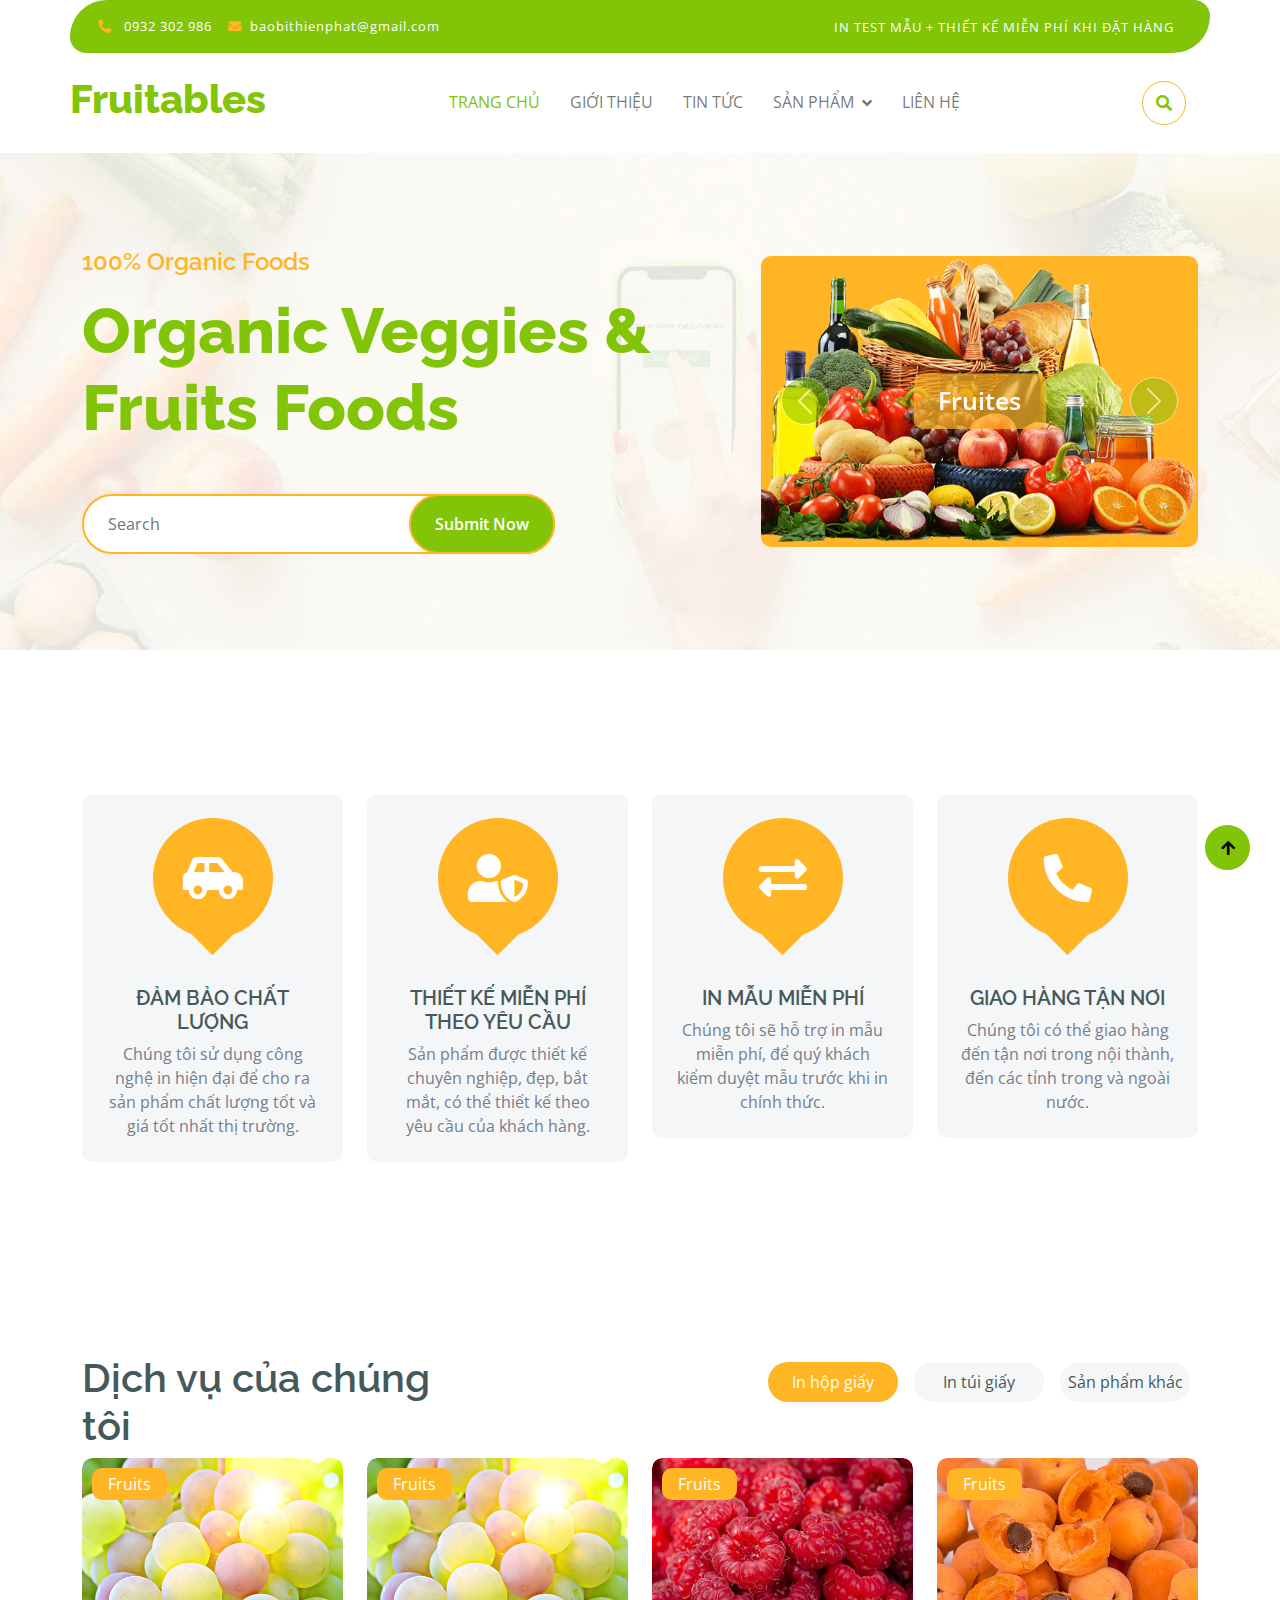
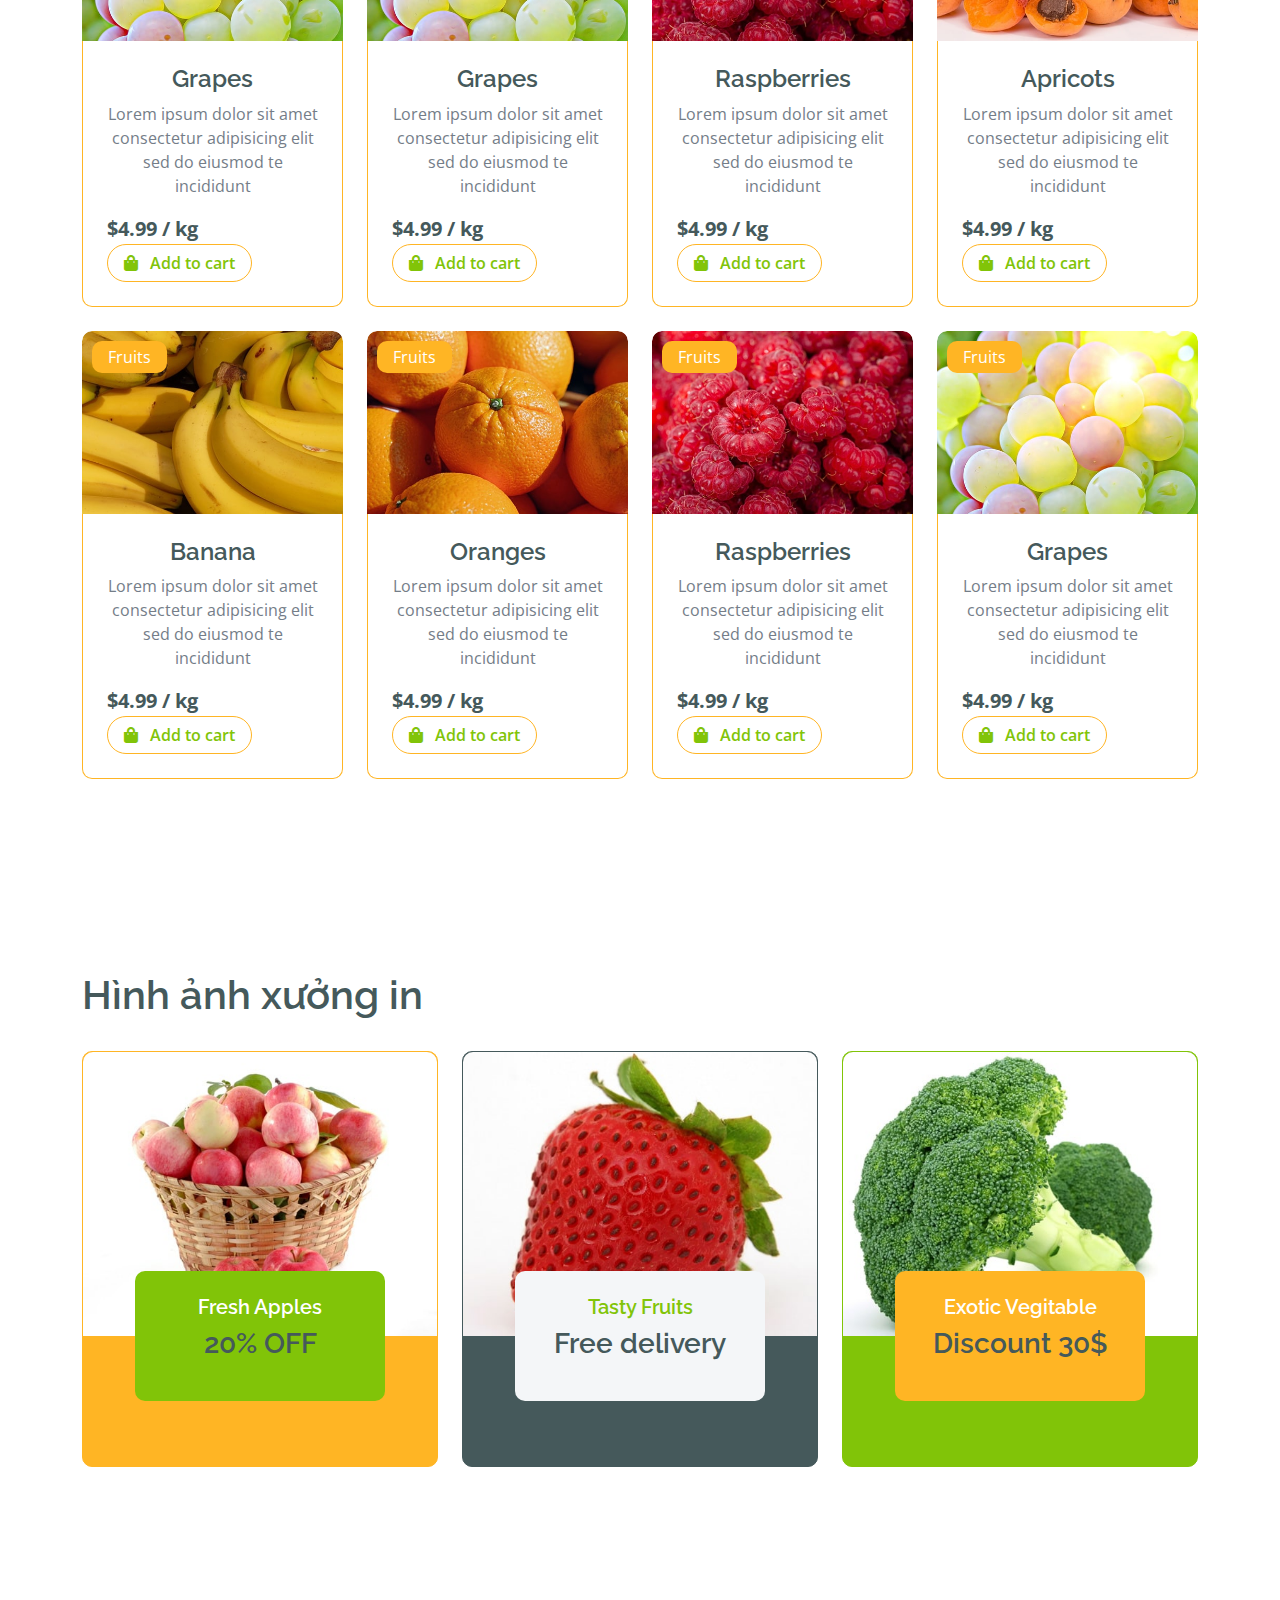
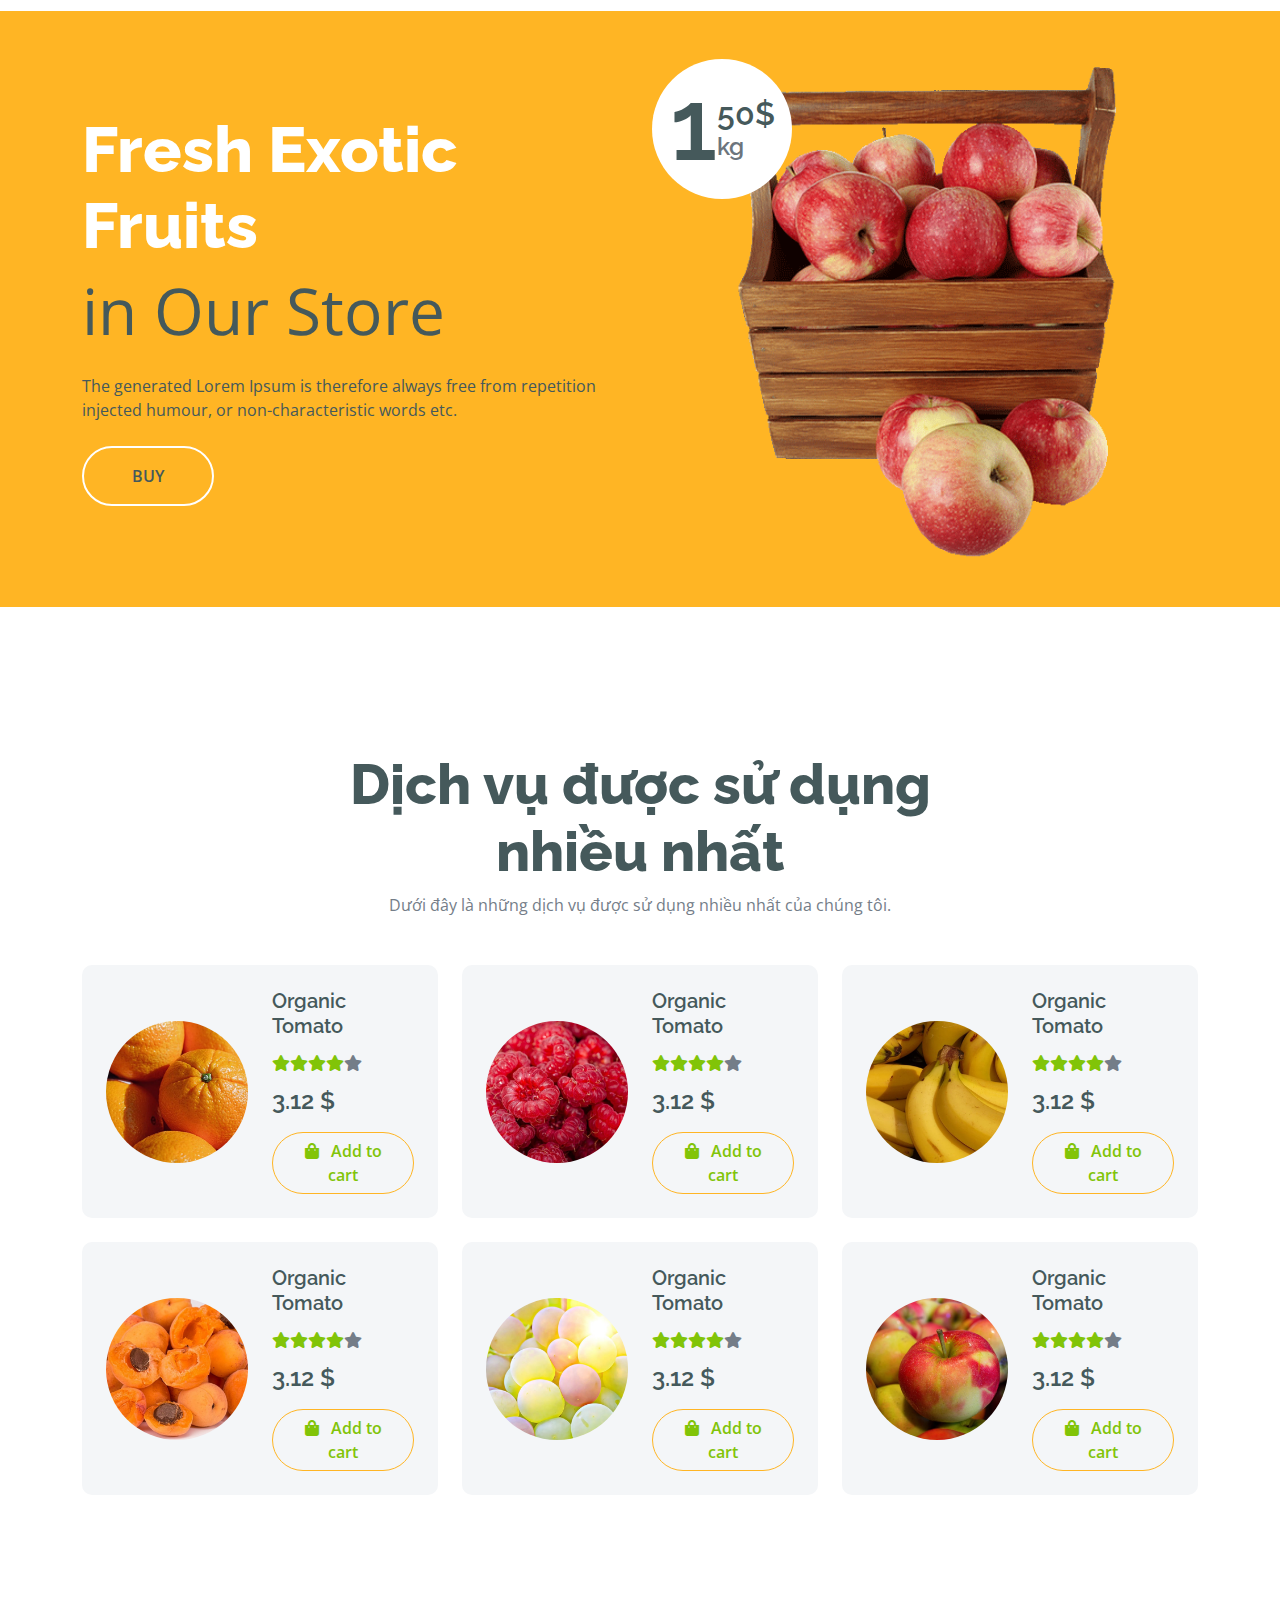
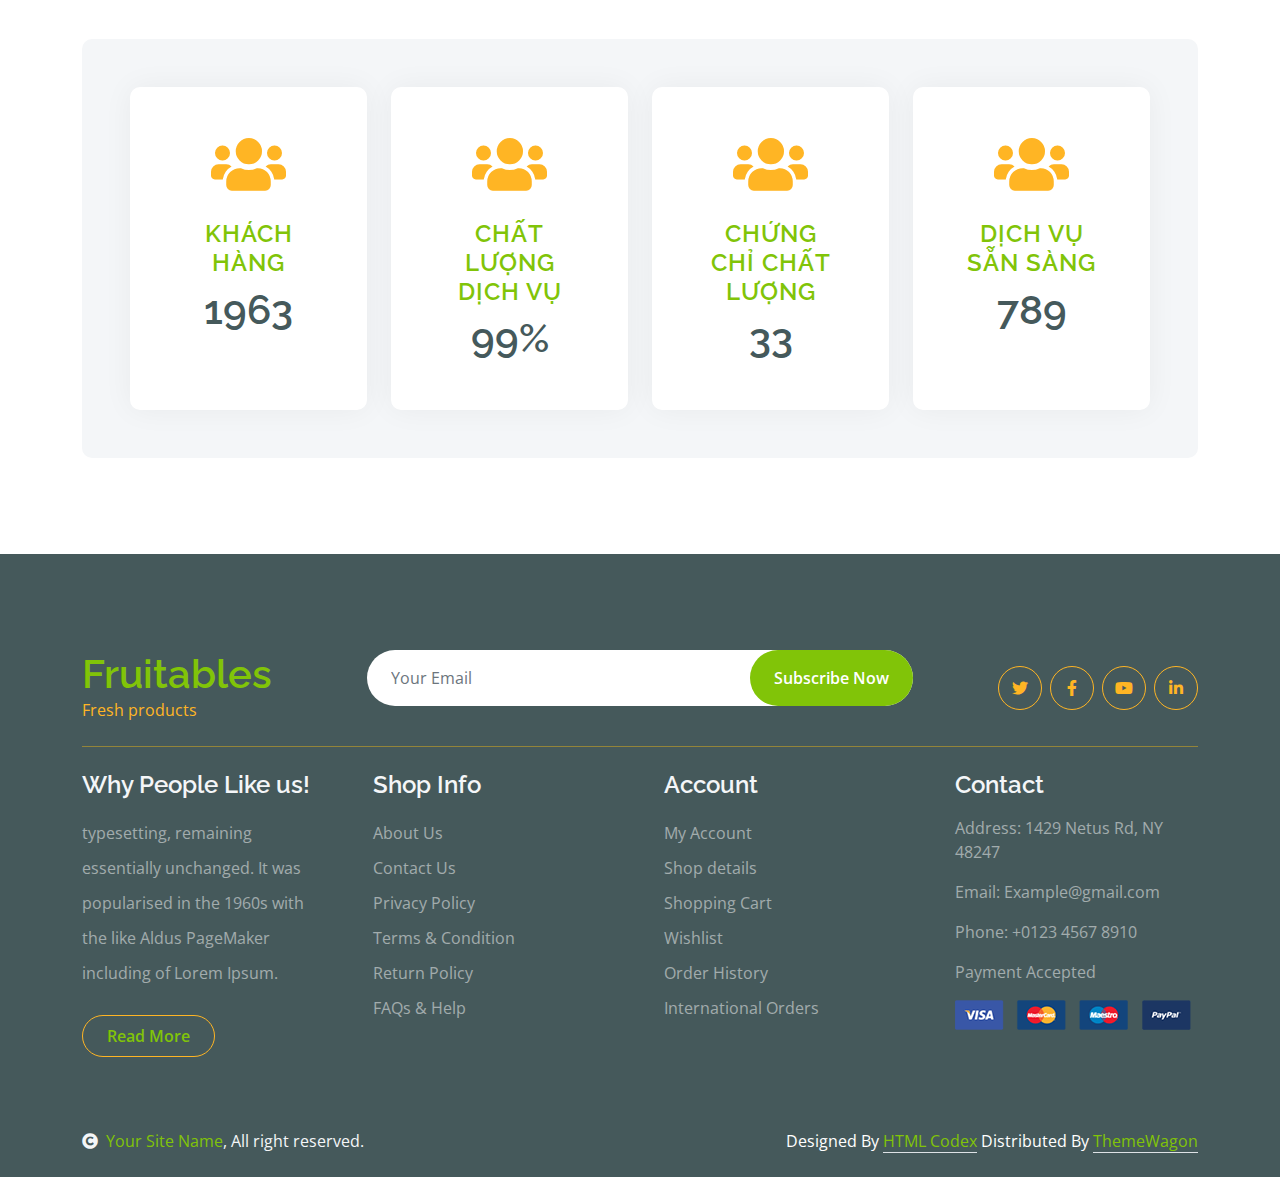
==== commit abca0b69: "update code home page" ====
--- a/index.html
+++ b/index.html
@@ -43,13 +43,11 @@
             <div class="container topbar bg-primary d-none d-lg-block">
                 <div class="d-flex justify-content-between">
                     <div class="top-info ps-2">
-                        <small class="me-3"><i class="fas fa-map-marker-alt me-2 text-secondary"></i> <a href="#" class="text-white">123 Street, New York</a></small>
-                        <small class="me-3"><i class="fas fa-envelope me-2 text-secondary"></i><a href="#" class="text-white">Email@Example.com</a></small>
+                        <small class="me-3"><i class="fas fa-phone-alt me-2 text-secondary"></i> <a href="#" class="text-white">0932 302 986</a></small>
+                        <small class="me-3"><i class="fas fa-envelope me-2 text-secondary"></i><a href="#" class="text-white">baobithienphat@gmail.com</a></small>
                     </div>
                     <div class="top-link pe-2">
-                        <a href="#" class="text-white"><small class="text-white mx-2">Privacy Policy</small>/</a>
-                        <a href="#" class="text-white"><small class="text-white mx-2">Terms of Use</small>/</a>
-                        <a href="#" class="text-white"><small class="text-white ms-2">Sales and Refunds</small></a>
+                        <a href="#" class="text-white"><small class="text-white mx-2">IN TEST MẪU + THIẾT KẾ MIỄN PHÍ KHI ĐẶT HÀNG</small></a>
                     </div>
                 </div>
             </div>
@@ -61,11 +59,11 @@
                     </button>
                     <div class="collapse navbar-collapse bg-white" id="navbarCollapse">
                         <div class="navbar-nav mx-auto">
-                            <a href="index.html" class="nav-item nav-link active">Home</a>
-                            <a href="shop.html" class="nav-item nav-link">Shop</a>
-                            <a href="shop-detail.html" class="nav-item nav-link">Shop Detail</a>
+                            <a href="index.html" class="nav-item nav-link active">TRANG CHỦ</a>
+                            <a href="shop.html" class="nav-item nav-link">GIỚI THIỆU</a>
+                            <a href="shop-detail.html" class="nav-item nav-link">TIN TỨC</a>
                             <div class="nav-item dropdown">
-                                <a href="#" class="nav-link dropdown-toggle" data-bs-toggle="dropdown">Pages</a>
+                                <a href="#" class="nav-link dropdown-toggle" data-bs-toggle="dropdown">SẢN PHẨM</a>
                                 <div class="dropdown-menu m-0 bg-secondary rounded-0">
                                     <a href="cart.html" class="dropdown-item">Cart</a>
                                     <a href="chackout.html" class="dropdown-item">Chackout</a>
@@ -73,17 +71,17 @@
                                     <a href="404.html" class="dropdown-item">404 Page</a>
                                 </div>
                             </div>
-                            <a href="contact.html" class="nav-item nav-link">Contact</a>
+                            <a href="contact.html" class="nav-item nav-link">LIÊN HỆ</a>
                         </div>
                         <div class="d-flex m-3 me-0">
                             <button class="btn-search btn border border-secondary btn-md-square rounded-circle bg-white me-4" data-bs-toggle="modal" data-bs-target="#searchModal"><i class="fas fa-search text-primary"></i></button>
-                            <a href="#" class="position-relative me-4 my-auto">
+                            <!-- <a href="#" class="position-relative me-4 my-auto">
                                 <i class="fa fa-shopping-bag fa-2x"></i>
                                 <span class="position-absolute bg-secondary rounded-circle d-flex align-items-center justify-content-center text-dark px-1" style="top: -5px; left: 15px; height: 20px; min-width: 20px;">3</span>
                             </a>
                             <a href="#" class="my-auto">
                                 <i class="fas fa-user fa-2x"></i>
-                            </a>
+                            </a> -->
                         </div>
                     </div>
                 </nav>
@@ -162,8 +160,11 @@
                                 <i class="fas fa-car-side fa-3x text-white"></i>
                             </div>
                             <div class="featurs-content text-center">
-                                <h5>Free Shipping</h5>
-                                <p class="mb-0">Free on order over $300</p>
+                                <h5>ĐẢM BẢO CHẤT LƯỢNG</h5>
+                                <p class="mb-0">Chúng tôi sử dụng công nghệ in hiện đại
+                                    để cho ra sản phẩm chất lượng tốt và
+                                    giá tốt nhất thị trường.
+                                    </p>
                             </div>
                         </div>
                     </div>
@@ -173,8 +174,10 @@
                                 <i class="fas fa-user-shield fa-3x text-white"></i>
                             </div>
                             <div class="featurs-content text-center">
-                                <h5>Security Payment</h5>
-                                <p class="mb-0">100% security payment</p>
+                                <h5>THIẾT KẾ MIỄN PHÍ THEO YÊU CẦU</h5>
+                                <p class="mb-0">Sản phẩm được thiết kế chuyên nghiệp,
+                                    đẹp, bắt mắt, có thể thiết kế theo yêu
+                                    cầu của khách hàng.</p>
                             </div>
                         </div>
                     </div>
@@ -184,8 +187,10 @@
                                 <i class="fas fa-exchange-alt fa-3x text-white"></i>
                             </div>
                             <div class="featurs-content text-center">
-                                <h5>30 Day Return</h5>
-                                <p class="mb-0">30 day money guarantee</p>
+                                <h5>IN MẪU MIỄN PHÍ</h5>
+                                <p class="mb-0">Chúng tôi sẽ hỗ trợ in mẫu miễn phí, để
+                                    quý khách kiểm duyệt mẫu trước khi in
+                                    chính thức.</p>
                             </div>
                         </div>
                     </div>
@@ -195,8 +200,10 @@
                                 <i class="fa fa-phone-alt fa-3x text-white"></i>
                             </div>
                             <div class="featurs-content text-center">
-                                <h5>24/7 Support</h5>
-                                <p class="mb-0">Support every time fast</p>
+                                <h5>GIAO HÀNG TẬN NƠI</h5>
+                                <p class="mb-0">Chúng tôi có thể giao hàng đến tận nơi
+                                    trong nội thành, đến các tỉnh trong và
+                                    ngoài nước.</p>
                             </div>
                         </div>
                     </div>
@@ -212,33 +219,23 @@
                 <div class="tab-class text-center">
                     <div class="row g-4">
                         <div class="col-lg-4 text-start">
-                            <h1>Our Organic Products</h1>
+                            <h1>Dịch vụ của chúng tôi</h1>
                         </div>
                         <div class="col-lg-8 text-end">
                             <ul class="nav nav-pills d-inline-flex text-center mb-5">
                                 <li class="nav-item">
                                     <a class="d-flex m-2 py-2 bg-light rounded-pill active" data-bs-toggle="pill" href="#tab-1">
-                                        <span class="text-dark" style="width: 130px;">All Products</span>
+                                        <span class="text-dark" style="width: 130px;">In hộp giấy</span>
                                     </a>
                                 </li>
                                 <li class="nav-item">
                                     <a class="d-flex py-2 m-2 bg-light rounded-pill" data-bs-toggle="pill" href="#tab-2">
-                                        <span class="text-dark" style="width: 130px;">Vegetables</span>
+                                        <span class="text-dark" style="width: 130px;">In túi giấy</span>
                                     </a>
                                 </li>
                                 <li class="nav-item">
                                     <a class="d-flex m-2 py-2 bg-light rounded-pill" data-bs-toggle="pill" href="#tab-3">
-                                        <span class="text-dark" style="width: 130px;">Fruits</span>
-                                    </a>
-                                </li>
-                                <li class="nav-item">
-                                    <a class="d-flex m-2 py-2 bg-light rounded-pill" data-bs-toggle="pill" href="#tab-4">
-                                        <span class="text-dark" style="width: 130px;">Bread</span>
-                                    </a>
-                                </li>
-                                <li class="nav-item">
-                                    <a class="d-flex m-2 py-2 bg-light rounded-pill" data-bs-toggle="pill" href="#tab-5">
-                                        <span class="text-dark" style="width: 130px;">Meat</span>
+                                        <span class="text-dark" style="width: 130px;">Sản phẩm khác</span>
                                     </a>
                                 </li>
                             </ul>
@@ -461,102 +458,6 @@
                                 </div>
                             </div>
                         </div>
-                        <div id="tab-4" class="tab-pane fade show p-0">
-                            <div class="row g-4">
-                                <div class="col-lg-12">
-                                    <div class="row g-4">
-                                        <div class="col-md-6 col-lg-4 col-xl-3">
-                                            <div class="rounded position-relative fruite-item">
-                                                <div class="fruite-img">
-                                                    <img src="img/fruite-item-5.jpg" class="img-fluid w-100 rounded-top" alt="">
-                                                </div>
-                                                <div class="text-white bg-secondary px-3 py-1 rounded position-absolute" style="top: 10px; left: 10px;">Fruits</div>
-                                                <div class="p-4 border border-secondary border-top-0 rounded-bottom">
-                                                    <h4>Grapes</h4>
-                                                    <p>Lorem ipsum dolor sit amet consectetur adipisicing elit sed do eiusmod te incididunt</p>
-                                                    <div class="d-flex justify-content-between flex-lg-wrap">
-                                                        <p class="text-dark fs-5 fw-bold mb-0">$4.99 / kg</p>
-                                                        <a href="#" class="btn border border-secondary rounded-pill px-3 text-primary"><i class="fa fa-shopping-bag me-2 text-primary"></i> Add to cart</a>
-                                                    </div>
-                                                </div>
-                                            </div>
-                                        </div>
-                                        <div class="col-md-6 col-lg-4 col-xl-3">
-                                            <div class="rounded position-relative fruite-item">
-                                                <div class="fruite-img">
-                                                    <img src="img/fruite-item-4.jpg" class="img-fluid w-100 rounded-top" alt="">
-                                                </div>
-                                                <div class="text-white bg-secondary px-3 py-1 rounded position-absolute" style="top: 10px; left: 10px;">Fruits</div>
-                                                <div class="p-4 border border-secondary border-top-0 rounded-bottom">
-                                                    <h4>Apricots</h4>
-                                                    <p>Lorem ipsum dolor sit amet consectetur adipisicing elit sed do eiusmod te incididunt</p>
-                                                    <div class="d-flex justify-content-between flex-lg-wrap">
-                                                        <p class="text-dark fs-5 fw-bold mb-0">$4.99 / kg</p>
-                                                        <a href="#" class="btn border border-secondary rounded-pill px-3 text-primary"><i class="fa fa-shopping-bag me-2 text-primary"></i> Add to cart</a>
-                                                    </div>
-                                                </div>
-                                            </div>
-                                        </div>
-                                    </div>
-                                </div>
-                            </div>
-                        </div>
-                        <div id="tab-5" class="tab-pane fade show p-0">
-                            <div class="row g-4">
-                                <div class="col-lg-12">
-                                    <div class="row g-4">
-                                        <div class="col-md-6 col-lg-4 col-xl-3">
-                                            <div class="rounded position-relative fruite-item">
-                                                <div class="fruite-img">
-                                                    <img src="img/fruite-item-3.jpg" class="img-fluid w-100 rounded-top" alt="">
-                                                </div>
-                                                <div class="text-white bg-secondary px-3 py-1 rounded position-absolute" style="top: 10px; left: 10px;">Fruits</div>
-                                                <div class="p-4 border border-secondary border-top-0 rounded-bottom">
-                                                    <h4>Banana</h4>
-                                                    <p>Lorem ipsum dolor sit amet consectetur adipisicing elit sed do eiusmod te incididunt</p>
-                                                    <div class="d-flex justify-content-between flex-lg-wrap">
-                                                        <p class="text-dark fs-5 fw-bold mb-0">$4.99 / kg</p>
-                                                        <a href="#" class="btn border border-secondary rounded-pill px-3 text-primary"><i class="fa fa-shopping-bag me-2 text-primary"></i> Add to cart</a>
-                                                    </div>
-                                                </div>
-                                            </div>
-                                        </div>
-                                        <div class="col-md-6 col-lg-4 col-xl-3">
-                                            <div class="rounded position-relative fruite-item">
-                                                <div class="fruite-img">
-                                                    <img src="img/fruite-item-2.jpg" class="img-fluid w-100 rounded-top" alt="">
-                                                </div>
-                                                <div class="text-white bg-secondary px-3 py-1 rounded position-absolute" style="top: 10px; left: 10px;">Fruits</div>
-                                                <div class="p-4 border border-secondary border-top-0 rounded-bottom">
-                                                    <h4>Raspberries</h4>
-                                                    <p>Lorem ipsum dolor sit amet consectetur adipisicing elit sed do eiusmod te incididunt</p>
-                                                    <div class="d-flex justify-content-between flex-lg-wrap">
-                                                        <p class="text-dark fs-5 fw-bold mb-0">$4.99 / kg</p>
-                                                        <a href="#" class="btn border border-secondary rounded-pill px-3 text-primary"><i class="fa fa-shopping-bag me-2 text-primary"></i> Add to cart</a>
-                                                    </div>
-                                                </div>
-                                            </div>
-                                        </div>
-                                        <div class="col-md-6 col-lg-4 col-xl-3">
-                                            <div class="rounded position-relative fruite-item">
-                                                <div class="fruite-img">
-                                                    <img src="img/fruite-item-1.jpg" class="img-fluid w-100 rounded-top" alt="">
-                                                </div>
-                                                <div class="text-white bg-secondary px-3 py-1 rounded position-absolute" style="top: 10px; left: 10px;">Fruits</div>
-                                                <div class="p-4 border border-secondary border-top-0 rounded-bottom">
-                                                    <h4>Oranges</h4>
-                                                    <p>Lorem ipsum dolor sit amet consectetur adipisicing elit sed do eiusmod te incididunt</p>
-                                                    <div class="d-flex justify-content-between flex-lg-wrap">
-                                                        <p class="text-dark fs-5 fw-bold mb-0">$4.99 / kg</p>
-                                                        <a href="#" class="btn border border-secondary rounded-pill px-3 text-primary"><i class="fa fa-shopping-bag me-2 text-primary"></i> Add to cart</a>
-                                                    </div>
-                                                </div>
-                                            </div>
-                                        </div>
-                                    </div>
-                                </div>
-                            </div>
-                        </div>
                     </div>
                 </div>      
             </div>
@@ -568,6 +469,9 @@
         <div class="container-fluid service py-5">
             <div class="container py-5">
                 <div class="row g-4 justify-content-center">
+                    <div class="col-lg-12 text-start">
+                        <h1>Hình ảnh xưởng in</h1>
+                    </div>
                     <div class="col-md-6 col-lg-4">
                         <a href="#">
                             <div class="service-item bg-secondary rounded border border-secondary">
@@ -611,130 +515,6 @@
             </div>
         </div>
         <!-- Featurs End -->
-
-
-        <!-- Vesitable Shop Start-->
-        <div class="container-fluid vesitable py-5">
-            <div class="container py-5">
-                <h1 class="mb-0">Fresh Organic Vegetables</h1>
-                <div class="owl-carousel vegetable-carousel justify-content-center">
-                    <div class="border border-primary rounded position-relative vesitable-item">
-                        <div class="vesitable-img">
-                            <img src="img/vegetable-item-6.jpg" class="img-fluid w-100 rounded-top" alt="">
-                        </div>
-                        <div class="text-white bg-primary px-3 py-1 rounded position-absolute" style="top: 10px; right: 10px;">Vegetable</div>
-                        <div class="p-4 rounded-bottom">
-                            <h4>Parsely</h4>
-                            <p>Lorem ipsum dolor sit amet consectetur adipisicing elit sed do eiusmod te incididunt</p>
-                            <div class="d-flex justify-content-between flex-lg-wrap">
-                                <p class="text-dark fs-5 fw-bold mb-0">$4.99 / kg</p>
-                                <a href="#" class="btn border border-secondary rounded-pill px-3 text-primary"><i class="fa fa-shopping-bag me-2 text-primary"></i> Add to cart</a>
-                            </div>
-                        </div>
-                    </div>
-                    <div class="border border-primary rounded position-relative vesitable-item">
-                        <div class="vesitable-img">
-                            <img src="img/vegetable-item-1.jpg" class="img-fluid w-100 rounded-top" alt="">
-                        </div>
-                        <div class="text-white bg-primary px-3 py-1 rounded position-absolute" style="top: 10px; right: 10px;">Vegetable</div>
-                        <div class="p-4 rounded-bottom">
-                            <h4>Parsely</h4>
-                            <p>Lorem ipsum dolor sit amet consectetur adipisicing elit sed do eiusmod te incididunt</p>
-                            <div class="d-flex justify-content-between flex-lg-wrap">
-                                <p class="text-dark fs-5 fw-bold mb-0">$4.99 / kg</p>
-                                <a href="#" class="btn border border-secondary rounded-pill px-3 text-primary"><i class="fa fa-shopping-bag me-2 text-primary"></i> Add to cart</a>
-                            </div>
-                        </div>
-                    </div>
-                    <div class="border border-primary rounded position-relative vesitable-item">
-                        <div class="vesitable-img">
-                            <img src="img/vegetable-item-3.png" class="img-fluid w-100 rounded-top bg-light" alt="">
-                        </div>
-                        <div class="text-white bg-primary px-3 py-1 rounded position-absolute" style="top: 10px; right: 10px;">Vegetable</div>
-                        <div class="p-4 rounded-bottom">
-                            <h4>Banana</h4>
-                            <p>Lorem ipsum dolor sit amet consectetur adipisicing elit sed do eiusmod te incididunt</p>
-                            <div class="d-flex justify-content-between flex-lg-wrap">
-                                <p class="text-dark fs-5 fw-bold mb-0">$7.99 / kg</p>
-                                <a href="#" class="btn border border-secondary rounded-pill px-3 text-primary"><i class="fa fa-shopping-bag me-2 text-primary"></i> Add to cart</a>
-                            </div>
-                        </div>
-                    </div>
-                    <div class="border border-primary rounded position-relative vesitable-item">
-                        <div class="vesitable-img">
-                            <img src="img/vegetable-item-4.jpg" class="img-fluid w-100 rounded-top" alt="">
-                        </div>
-                        <div class="text-white bg-primary px-3 py-1 rounded position-absolute" style="top: 10px; right: 10px;">Vegetable</div>
-                        <div class="p-4 rounded-bottom">
-                            <h4>Bell Papper</h4>
-                            <p>Lorem ipsum dolor sit amet consectetur adipisicing elit sed do eiusmod te incididunt</p>
-                            <div class="d-flex justify-content-between flex-lg-wrap">
-                                <p class="text-dark fs-5 fw-bold mb-0">$7.99 / kg</p>
-                                <a href="#" class="btn border border-secondary rounded-pill px-3 text-primary"><i class="fa fa-shopping-bag me-2 text-primary"></i> Add to cart</a>
-                            </div>
-                        </div>
-                    </div>
-                    <div class="border border-primary rounded position-relative vesitable-item">
-                        <div class="vesitable-img">
-                            <img src="img/vegetable-item-5.jpg" class="img-fluid w-100 rounded-top" alt="">
-                        </div>
-                        <div class="text-white bg-primary px-3 py-1 rounded position-absolute" style="top: 10px; right: 10px;">Vegetable</div>
-                        <div class="p-4 rounded-bottom">
-                            <h4>Potatoes</h4>
-                            <p>Lorem ipsum dolor sit amet consectetur adipisicing elit sed do eiusmod te incididunt</p>
-                            <div class="d-flex justify-content-between flex-lg-wrap">
-                                <p class="text-dark fs-5 fw-bold mb-0">$7.99 / kg</p>
-                                <a href="#" class="btn border border-secondary rounded-pill px-3 text-primary"><i class="fa fa-shopping-bag me-2 text-primary"></i> Add to cart</a>
-                            </div>
-                        </div>
-                    </div>
-                    <div class="border border-primary rounded position-relative vesitable-item">
-                        <div class="vesitable-img">
-                            <img src="img/vegetable-item-6.jpg" class="img-fluid w-100 rounded-top" alt="">
-                        </div>
-                        <div class="text-white bg-primary px-3 py-1 rounded position-absolute" style="top: 10px; right: 10px;">Vegetable</div>
-                        <div class="p-4 rounded-bottom">
-                            <h4>Parsely</h4>
-                            <p>Lorem ipsum dolor sit amet consectetur adipisicing elit sed do eiusmod te incididunt</p>
-                            <div class="d-flex justify-content-between flex-lg-wrap">
-                                <p class="text-dark fs-5 fw-bold mb-0">$7.99 / kg</p>
-                                <a href="#" class="btn border border-secondary rounded-pill px-3 text-primary"><i class="fa fa-shopping-bag me-2 text-primary"></i> Add to cart</a>
-                            </div>
-                        </div>
-                    </div>
-                    <div class="border border-primary rounded position-relative vesitable-item">
-                        <div class="vesitable-img">
-                            <img src="img/vegetable-item-5.jpg" class="img-fluid w-100 rounded-top" alt="">
-                        </div>
-                        <div class="text-white bg-primary px-3 py-1 rounded position-absolute" style="top: 10px; right: 10px;">Vegetable</div>
-                        <div class="p-4 rounded-bottom">
-                            <h4>Potatoes</h4>
-                            <p>Lorem ipsum dolor sit amet consectetur adipisicing elit sed do eiusmod te incididunt</p>
-                            <div class="d-flex justify-content-between flex-lg-wrap">
-                                <p class="text-dark fs-5 fw-bold mb-0">$7.99 / kg</p>
-                                <a href="#" class="btn border border-secondary rounded-pill px-3 text-primary"><i class="fa fa-shopping-bag me-2 text-primary"></i> Add to cart</a>
-                            </div>
-                        </div>
-                    </div>
-                    <div class="border border-primary rounded position-relative vesitable-item">
-                        <div class="vesitable-img">
-                            <img src="img/vegetable-item-6.jpg" class="img-fluid w-100 rounded-top" alt="">
-                        </div>
-                        <div class="text-white bg-primary px-3 py-1 rounded position-absolute" style="top: 10px; right: 10px;">Vegetable</div>
-                        <div class="p-4 rounded-bottom">
-                            <h4>Parsely</h4>
-                            <p>Lorem ipsum dolor sit amet consectetur adipisicing elit sed do eiusmod te incididunt</p>
-                            <div class="d-flex justify-content-between flex-lg-wrap">
-                                <p class="text-dark fs-5 fw-bold mb-0">$7.99 / kg</p>
-                                <a href="#" class="btn border border-secondary rounded-pill px-3 text-primary"><i class="fa fa-shopping-bag me-2 text-primary"></i> Add to cart</a>
-                            </div>
-                        </div>
-                    </div>
-                </div>
-            </div>
-        </div>
-        <!-- Vesitable Shop End -->
-
 
         <!-- Banner Section Start-->
         <div class="container-fluid banner bg-secondary my-5">
@@ -770,8 +550,8 @@
         <div class="container-fluid py-5">
             <div class="container py-5">
                 <div class="text-center mx-auto mb-5" style="max-width: 700px;">
-                    <h1 class="display-4">Bestseller Products</h1>
-                    <p>Latin words, combined with a handful of model sentence structures, to generate Lorem Ipsum which looks reasonable.</p>
+                    <h1 class="display-4">Dịch vụ được sử dụng nhiều nhất</h1>
+                    <p>Dưới đây là những dịch vụ được sử dụng nhiều nhất của chúng tôi.</p>
                 </div>
                 <div class="row g-4">
                     <div class="col-lg-6 col-xl-4">
@@ -897,74 +677,6 @@
                                     <h4 class="mb-3">3.12 $</h4>
                                     <a href="#" class="btn border border-secondary rounded-pill px-3 text-primary"><i class="fa fa-shopping-bag me-2 text-primary"></i> Add to cart</a>
                                 </div>
-                            </div>
-                        </div>
-                    </div>
-                    <div class="col-md-6 col-lg-6 col-xl-3">
-                        <div class="text-center">
-                            <img src="img/fruite-item-1.jpg" class="img-fluid rounded" alt="">
-                            <div class="py-4">
-                                <a href="#" class="h5">Organic Tomato</a>
-                                <div class="d-flex my-3 justify-content-center">
-                                    <i class="fas fa-star text-primary"></i>
-                                    <i class="fas fa-star text-primary"></i>
-                                    <i class="fas fa-star text-primary"></i>
-                                    <i class="fas fa-star text-primary"></i>
-                                    <i class="fas fa-star"></i>
-                                </div>
-                                <h4 class="mb-3">3.12 $</h4>
-                                <a href="#" class="btn border border-secondary rounded-pill px-3 text-primary"><i class="fa fa-shopping-bag me-2 text-primary"></i> Add to cart</a>
-                            </div>
-                        </div>
-                    </div>
-                    <div class="col-md-6 col-lg-6 col-xl-3">
-                        <div class="text-center">
-                            <img src="img/fruite-item-2.jpg" class="img-fluid rounded" alt="">
-                            <div class="py-4">
-                                <a href="#" class="h5">Organic Tomato</a>
-                                <div class="d-flex my-3 justify-content-center">
-                                    <i class="fas fa-star text-primary"></i>
-                                    <i class="fas fa-star text-primary"></i>
-                                    <i class="fas fa-star text-primary"></i>
-                                    <i class="fas fa-star text-primary"></i>
-                                    <i class="fas fa-star"></i>
-                                </div>
-                                <h4 class="mb-3">3.12 $</h4>
-                                <a href="#" class="btn border border-secondary rounded-pill px-3 text-primary"><i class="fa fa-shopping-bag me-2 text-primary"></i> Add to cart</a>
-                            </div>
-                        </div>
-                    </div>
-                    <div class="col-md-6 col-lg-6 col-xl-3">
-                        <div class="text-center">
-                            <img src="img/fruite-item-3.jpg" class="img-fluid rounded" alt="">
-                            <div class="py-4">
-                                <a href="#" class="h5">Organic Tomato</a>
-                                <div class="d-flex my-3 justify-content-center">
-                                    <i class="fas fa-star text-primary"></i>
-                                    <i class="fas fa-star text-primary"></i>
-                                    <i class="fas fa-star text-primary"></i>
-                                    <i class="fas fa-star text-primary"></i>
-                                    <i class="fas fa-star"></i>
-                                </div>
-                                <h4 class="mb-3">3.12 $</h4>
-                                <a href="#" class="btn border border-secondary rounded-pill px-3 text-primary"><i class="fa fa-shopping-bag me-2 text-primary"></i> Add to cart</a>
-                            </div>
-                        </div>
-                    </div>
-                    <div class="col-md-6 col-lg-6 col-xl-3">
-                        <div class="text-center">
-                            <img src="img/fruite-item-4.jpg" class="img-fluid rounded" alt="">
-                            <div class="py-2">
-                                <a href="#" class="h5">Organic Tomato</a>
-                                <div class="d-flex my-3 justify-content-center">
-                                    <i class="fas fa-star text-primary"></i>
-                                    <i class="fas fa-star text-primary"></i>
-                                    <i class="fas fa-star text-primary"></i>
-                                    <i class="fas fa-star text-primary"></i>
-                                    <i class="fas fa-star"></i>
-                                </div>
-                                <h4 class="mb-3">3.12 $</h4>
-                                <a href="#" class="btn border border-secondary rounded-pill px-3 text-primary"><i class="fa fa-shopping-bag me-2 text-primary"></i> Add to cart</a>
                             </div>
                         </div>
                     </div>
@@ -982,28 +694,28 @@
                         <div class="col-md-6 col-lg-6 col-xl-3">
                             <div class="counter bg-white rounded p-5">
                                 <i class="fa fa-users text-secondary"></i>
-                                <h4>satisfied customers</h4>
+                                <h4>Khách hàng</h4>
                                 <h1>1963</h1>
                             </div>
                         </div>
                         <div class="col-md-6 col-lg-6 col-xl-3">
                             <div class="counter bg-white rounded p-5">
                                 <i class="fa fa-users text-secondary"></i>
-                                <h4>quality of service</h4>
+                                <h4>Chất lượng dịch vụ</h4>
                                 <h1>99%</h1>
                             </div>
                         </div>
                         <div class="col-md-6 col-lg-6 col-xl-3">
                             <div class="counter bg-white rounded p-5">
                                 <i class="fa fa-users text-secondary"></i>
-                                <h4>quality certificates</h4>
+                                <h4>Chứng chỉ chất lượng</h4>
                                 <h1>33</h1>
                             </div>
                         </div>
                         <div class="col-md-6 col-lg-6 col-xl-3">
                             <div class="counter bg-white rounded p-5">
                                 <i class="fa fa-users text-secondary"></i>
-                                <h4>Available Products</h4>
+                                <h4>Dịch vụ sẵn sàng</h4>
                                 <h1>789</h1>
                             </div>
                         </div>
@@ -1012,96 +724,6 @@
             </div>
         </div>
         <!-- Fact Start -->
-
-
-        <!-- Tastimonial Start -->
-        <div class="container-fluid testimonial py-5">
-            <div class="container py-5">
-                <div class="testimonial-header text-center">
-                    <h4 class="text-primary">Our Testimonial</h4>
-                    <h1 class="display-5 mb-5 text-dark">Our Client Saying!</h1>
-                </div>
-                <div class="owl-carousel testimonial-carousel">
-                    <div class="testimonial-item img-border-radius bg-light rounded p-4">
-                        <div class="position-relative">
-                            <i class="fa fa-quote-right fa-2x text-secondary position-absolute" style="bottom: 30px; right: 0;"></i>
-                            <div class="mb-4 pb-4 border-bottom border-secondary">
-                                <p class="mb-0">Lorem Ipsum is simply dummy text of the printing Ipsum has been the industry's standard dummy text ever since the 1500s,
-                                </p>
-                            </div>
-                            <div class="d-flex align-items-center flex-nowrap">
-                                <div class="bg-secondary rounded">
-                                    <img src="img/testimonial-1.jpg" class="img-fluid rounded" style="width: 100px; height: 100px;" alt="">
-                                </div>
-                                <div class="ms-4 d-block">
-                                    <h4 class="text-dark">Client Name</h4>
-                                    <p class="m-0 pb-3">Profession</p>
-                                    <div class="d-flex pe-5">
-                                        <i class="fas fa-star text-primary"></i>
-                                        <i class="fas fa-star text-primary"></i>
-                                        <i class="fas fa-star text-primary"></i>
-                                        <i class="fas fa-star text-primary"></i>
-                                        <i class="fas fa-star"></i>
-                                    </div>
-                                </div>
-                            </div>
-                        </div>
-                    </div>
-                    <div class="testimonial-item img-border-radius bg-light rounded p-4">
-                        <div class="position-relative">
-                            <i class="fa fa-quote-right fa-2x text-secondary position-absolute" style="bottom: 30px; right: 0;"></i>
-                            <div class="mb-4 pb-4 border-bottom border-secondary">
-                                <p class="mb-0">Lorem Ipsum is simply dummy text of the printing Ipsum has been the industry's standard dummy text ever since the 1500s,
-                                </p>
-                            </div>
-                            <div class="d-flex align-items-center flex-nowrap">
-                                <div class="bg-secondary rounded">
-                                    <img src="img/testimonial-1.jpg" class="img-fluid rounded" style="width: 100px; height: 100px;" alt="">
-                                </div>
-                                <div class="ms-4 d-block">
-                                    <h4 class="text-dark">Client Name</h4>
-                                    <p class="m-0 pb-3">Profession</p>
-                                    <div class="d-flex pe-5">
-                                        <i class="fas fa-star text-primary"></i>
-                                        <i class="fas fa-star text-primary"></i>
-                                        <i class="fas fa-star text-primary"></i>
-                                        <i class="fas fa-star text-primary"></i>
-                                        <i class="fas fa-star text-primary"></i>
-                                    </div>
-                                </div>
-                            </div>
-                        </div>
-                    </div>
-                    <div class="testimonial-item img-border-radius bg-light rounded p-4">
-                        <div class="position-relative">
-                            <i class="fa fa-quote-right fa-2x text-secondary position-absolute" style="bottom: 30px; right: 0;"></i>
-                            <div class="mb-4 pb-4 border-bottom border-secondary">
-                                <p class="mb-0">Lorem Ipsum is simply dummy text of the printing Ipsum has been the industry's standard dummy text ever since the 1500s,
-                                </p>
-                            </div>
-                            <div class="d-flex align-items-center flex-nowrap">
-                                <div class="bg-secondary rounded">
-                                    <img src="img/testimonial-1.jpg" class="img-fluid rounded" style="width: 100px; height: 100px;" alt="">
-                                </div>
-                                <div class="ms-4 d-block">
-                                    <h4 class="text-dark">Client Name</h4>
-                                    <p class="m-0 pb-3">Profession</p>
-                                    <div class="d-flex pe-5">
-                                        <i class="fas fa-star text-primary"></i>
-                                        <i class="fas fa-star text-primary"></i>
-                                        <i class="fas fa-star text-primary"></i>
-                                        <i class="fas fa-star text-primary"></i>
-                                        <i class="fas fa-star text-primary"></i>
-                                    </div>
-                                </div>
-                            </div>
-                        </div>
-                    </div>
-                </div>
-            </div>
-        </div>
-        <!-- Tastimonial End -->
-
 
         <!-- Footer Start -->
         <div class="container-fluid bg-dark text-white-50 footer pt-5 mt-5">
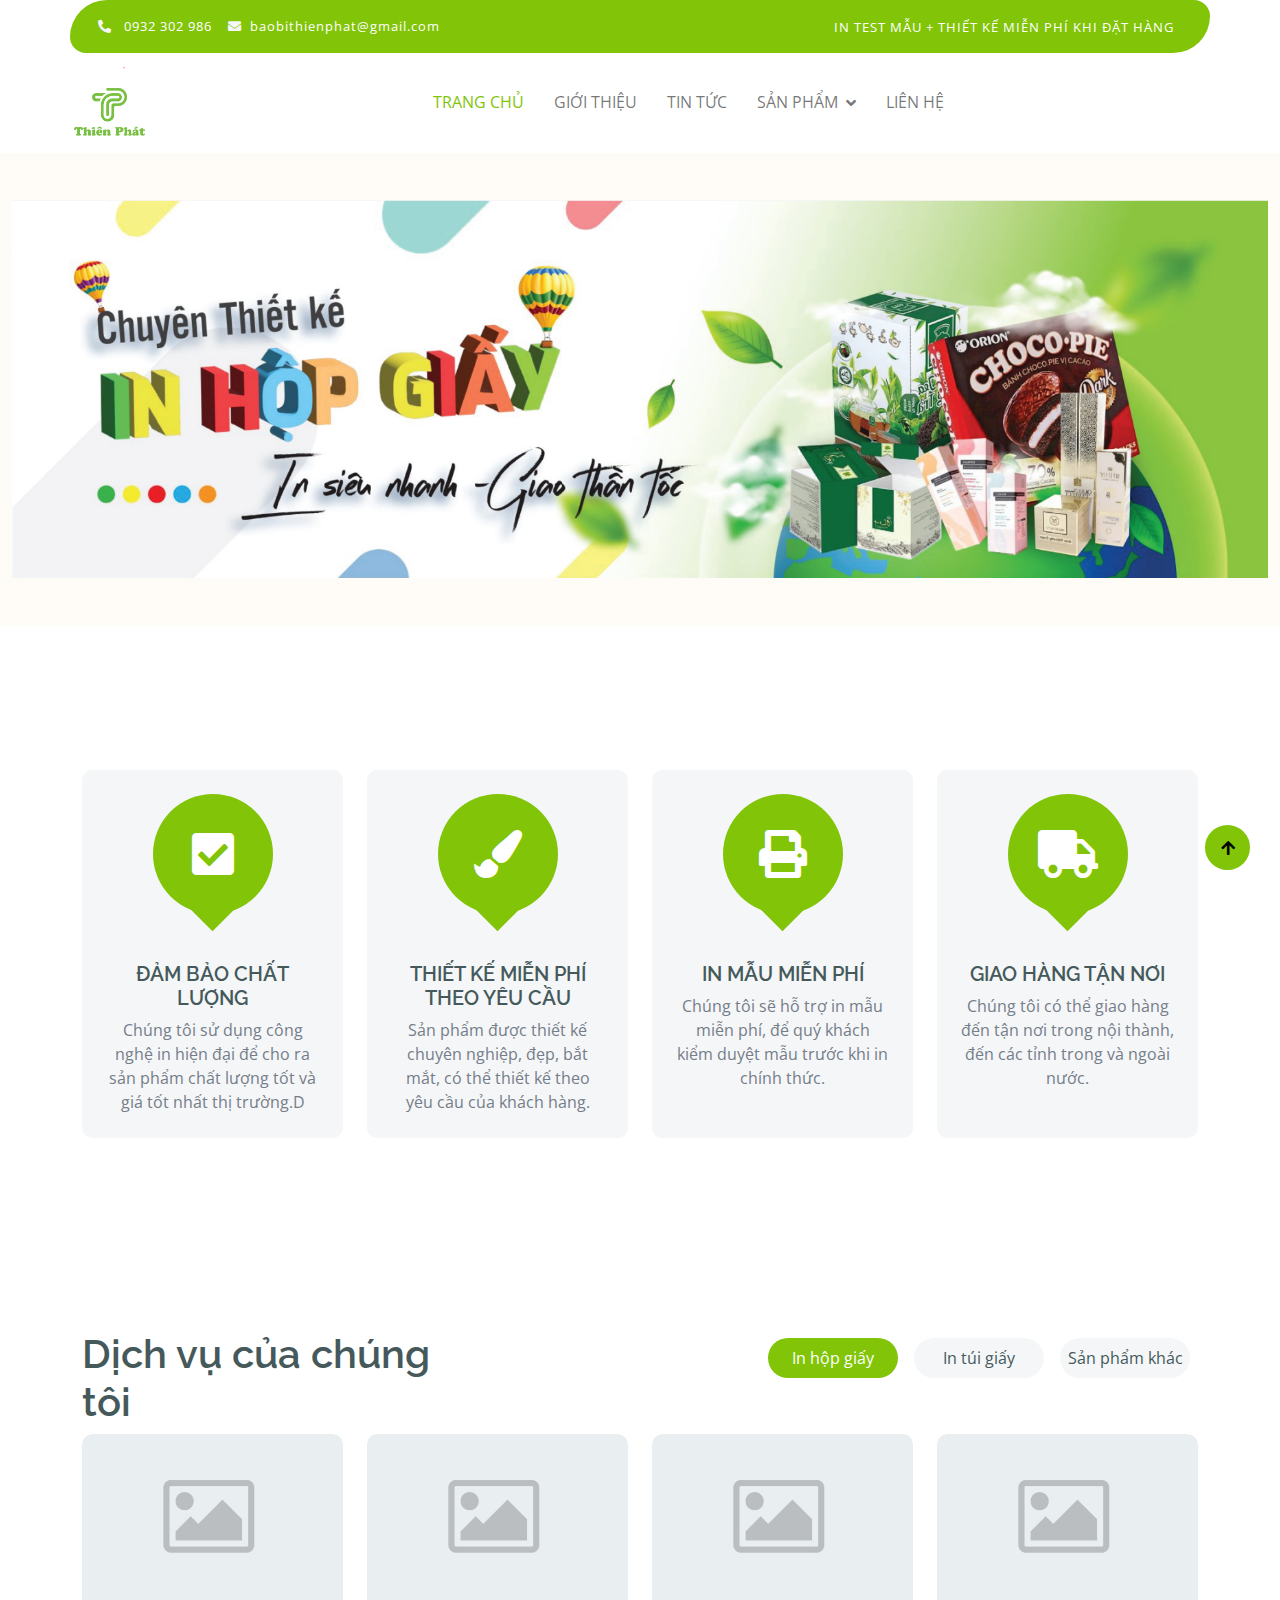
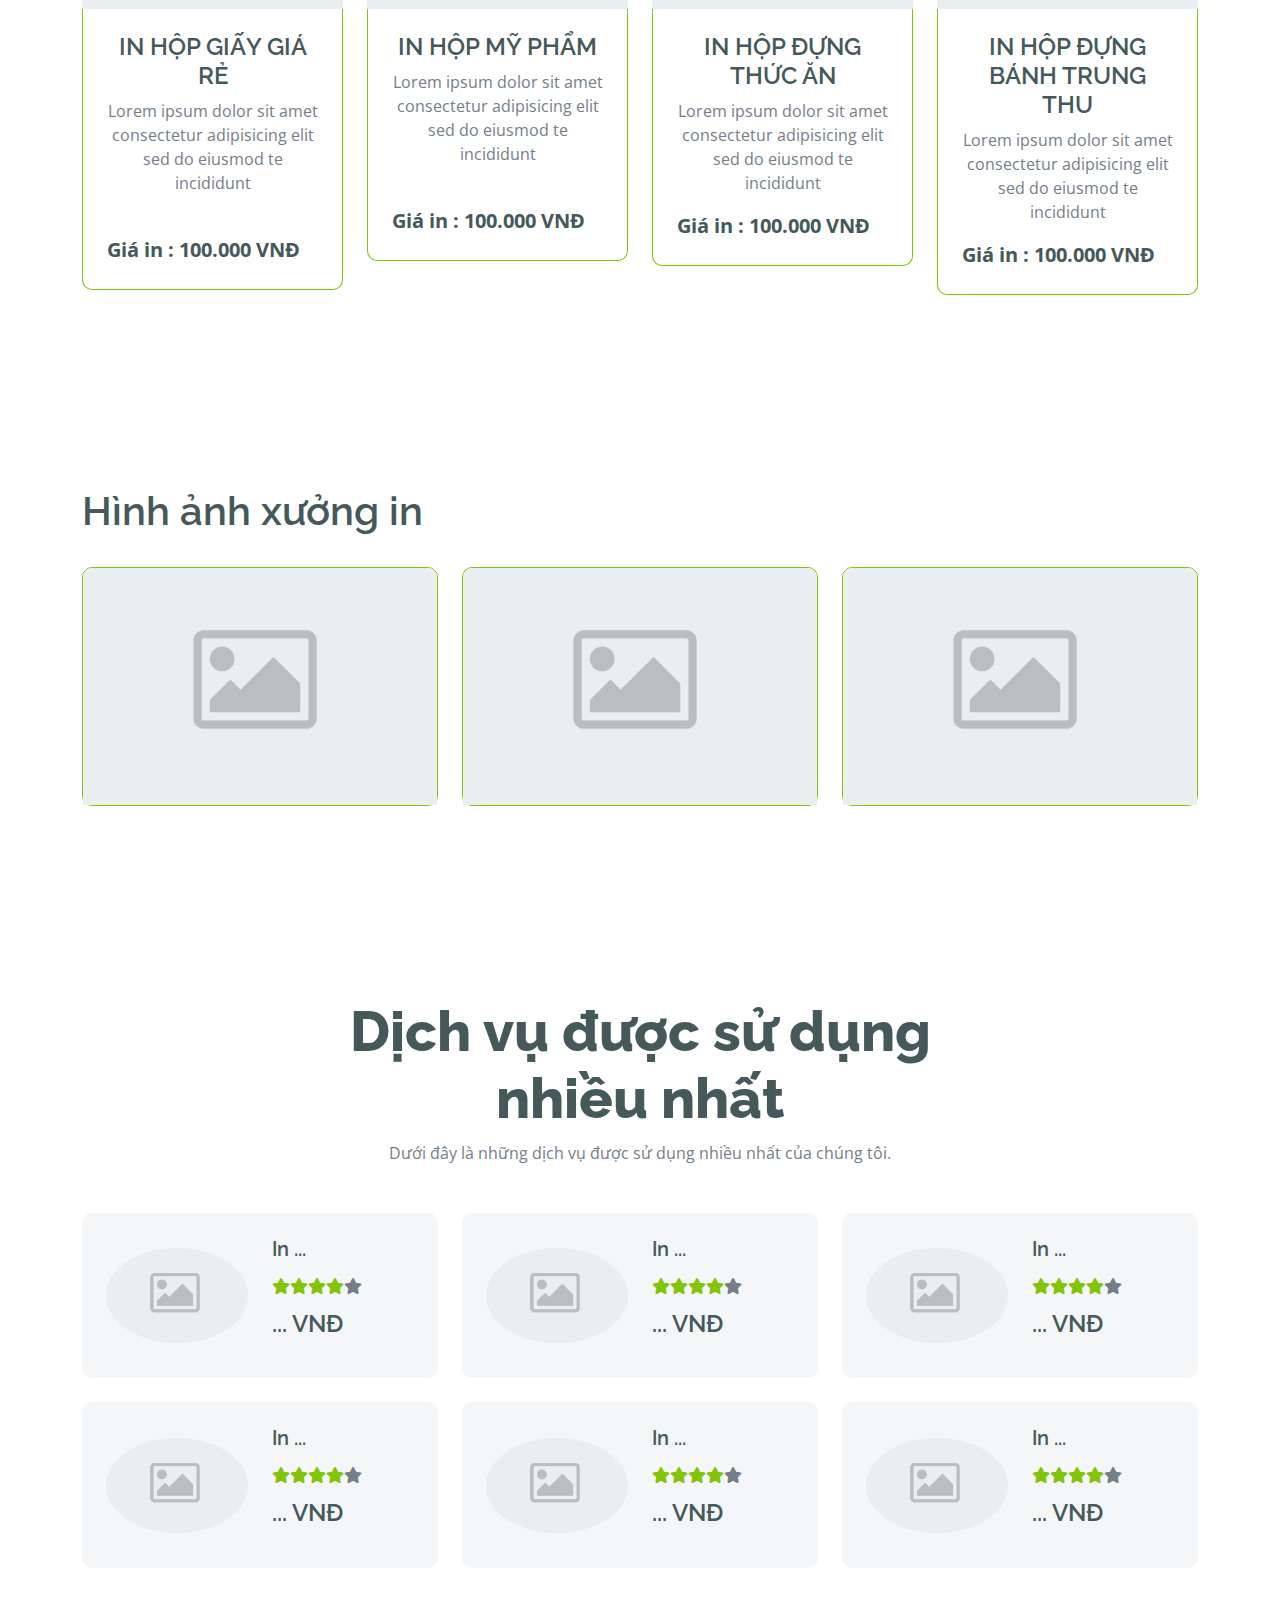
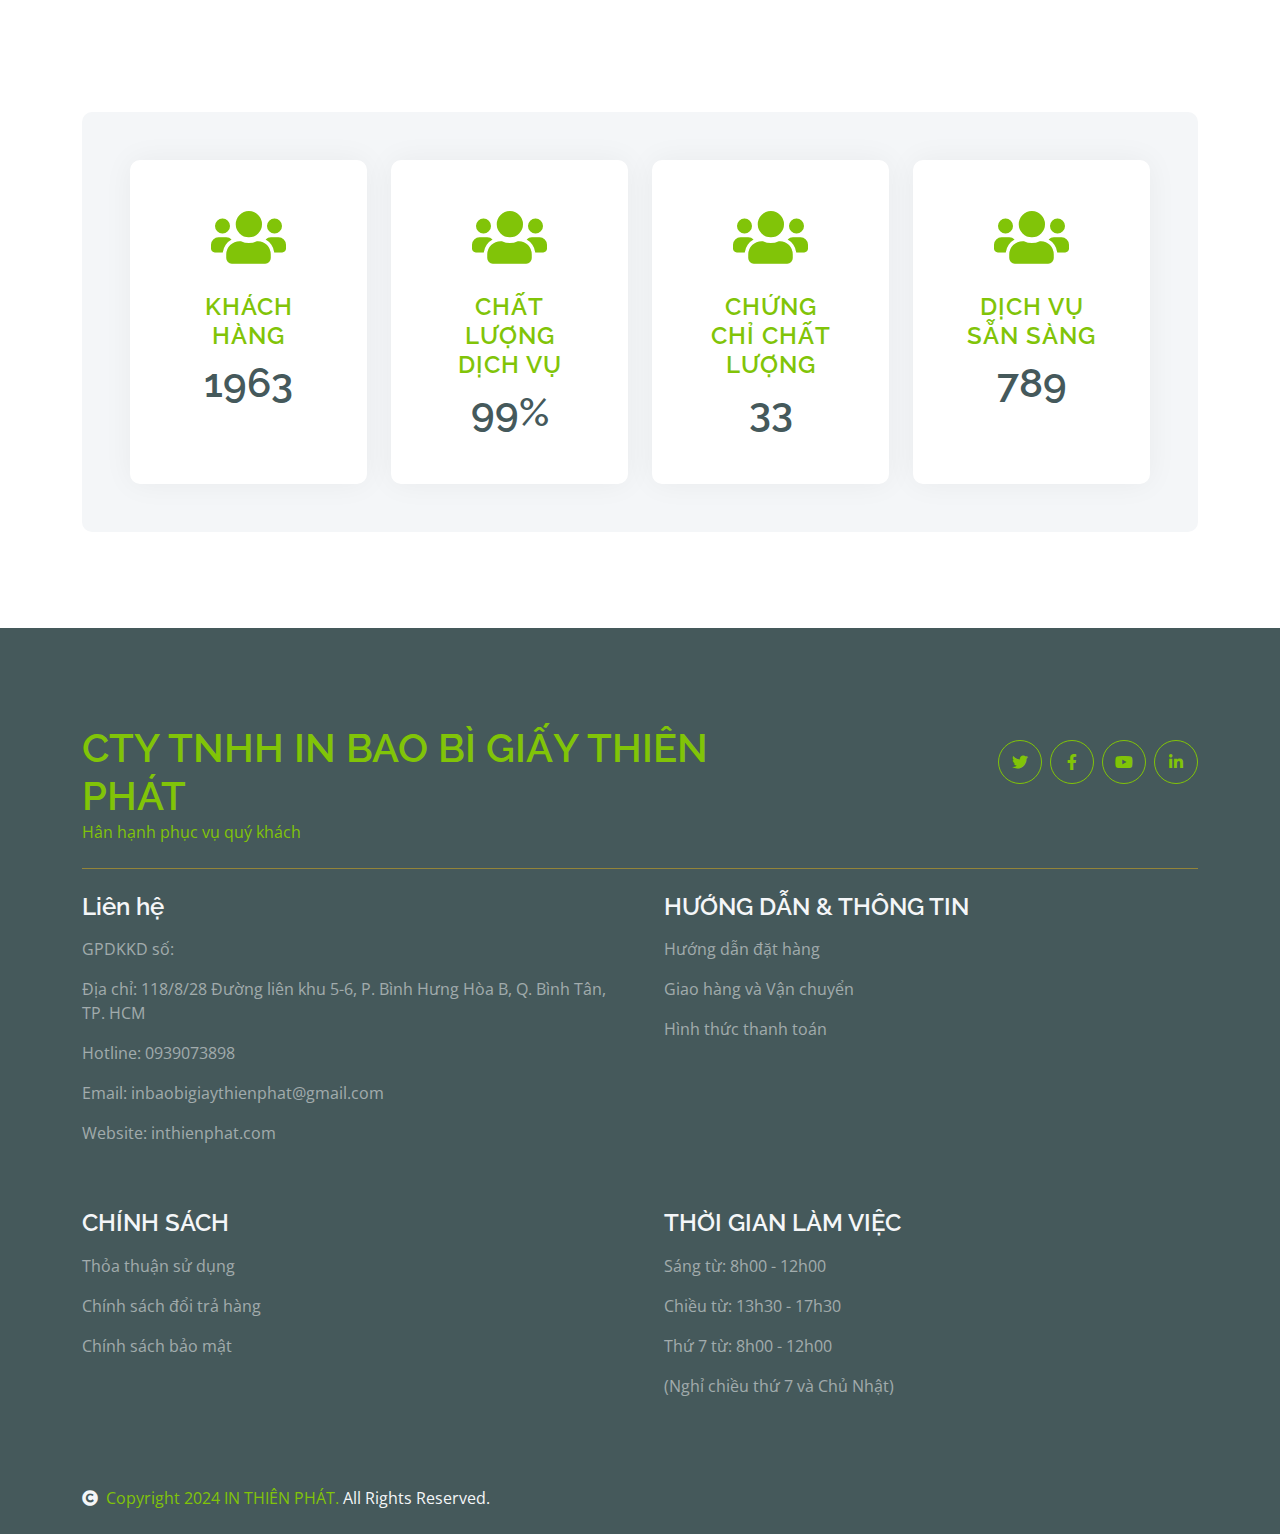
==== commit fb459153: "update code" ====
--- a/index.html
+++ b/index.html
@@ -1,827 +1,733 @@
 <!DOCTYPE html>
 <html lang="en">
 
-    <head>
-        <meta charset="utf-8">
-        <title>Fruitables - Vegetable Website Template</title>
-        <meta content="width=device-width, initial-scale=1.0" name="viewport">
-        <meta content="" name="keywords">
-        <meta content="" name="description">
-
-        <!-- Google Web Fonts -->
-        <link rel="preconnect" href="https://fonts.googleapis.com">
-        <link rel="preconnect" href="https://fonts.gstatic.com" crossorigin>
-        <link href="https://fonts.googleapis.com/css2?family=Open+Sans:wght@400;600&family=Raleway:wght@600;800&display=swap" rel="stylesheet"> 
-
-        <!-- Icon Font Stylesheet -->
-        <link rel="stylesheet" href="https://use.fontawesome.com/releases/v5.15.4/css/all.css"/>
-        <link href="https://cdn.jsdelivr.net/npm/bootstrap-icons@1.4.1/font/bootstrap-icons.css" rel="stylesheet">
-
-        <!-- Libraries Stylesheet -->
-        <link href="lib/lightbox/css/lightbox.min.css" rel="stylesheet">
-        <link href="lib/owlcarousel/assets/owl.carousel.min.css" rel="stylesheet">
-
-
-        <!-- Customized Bootstrap Stylesheet -->
-        <link href="css/bootstrap.min.css" rel="stylesheet">
-
-        <!-- Template Stylesheet -->
-        <link href="css/style.css" rel="stylesheet">
-    </head>
-
-    <body>
-
-        <!-- Spinner Start -->
-        <div id="spinner" class="show w-100 vh-100 bg-white position-fixed translate-middle top-50 start-50  d-flex align-items-center justify-content-center">
-            <div class="spinner-grow text-primary" role="status"></div>
-        </div>
-        <!-- Spinner End -->
-
-
-        <!-- Navbar start -->
-        <div class="container-fluid fixed-top">
-            <div class="container topbar bg-primary d-none d-lg-block">
-                <div class="d-flex justify-content-between">
-                    <div class="top-info ps-2">
-                        <small class="me-3"><i class="fas fa-phone-alt me-2 text-secondary"></i> <a href="#" class="text-white">0932 302 986</a></small>
-                        <small class="me-3"><i class="fas fa-envelope me-2 text-secondary"></i><a href="#" class="text-white">baobithienphat@gmail.com</a></small>
-                    </div>
-                    <div class="top-link pe-2">
-                        <a href="#" class="text-white"><small class="text-white mx-2">IN TEST MẪU + THIẾT KẾ MIỄN PHÍ KHI ĐẶT HÀNG</small></a>
-                    </div>
-                </div>
-            </div>
-            <div class="container px-0">
-                <nav class="navbar navbar-light bg-white navbar-expand-xl">
-                    <a href="index.html" class="navbar-brand"><h1 class="text-primary display-6">Fruitables</h1></a>
-                    <button class="navbar-toggler py-2 px-3" type="button" data-bs-toggle="collapse" data-bs-target="#navbarCollapse">
-                        <span class="fa fa-bars text-primary"></span>
-                    </button>
-                    <div class="collapse navbar-collapse bg-white" id="navbarCollapse">
-                        <div class="navbar-nav mx-auto">
-                            <a href="index.html" class="nav-item nav-link active">TRANG CHỦ</a>
-                            <a href="shop.html" class="nav-item nav-link">GIỚI THIỆU</a>
-                            <a href="shop-detail.html" class="nav-item nav-link">TIN TỨC</a>
-                            <div class="nav-item dropdown">
-                                <a href="#" class="nav-link dropdown-toggle" data-bs-toggle="dropdown">SẢN PHẨM</a>
-                                <div class="dropdown-menu m-0 bg-secondary rounded-0">
-                                    <a href="cart.html" class="dropdown-item">Cart</a>
-                                    <a href="chackout.html" class="dropdown-item">Chackout</a>
-                                    <a href="testimonial.html" class="dropdown-item">Testimonial</a>
-                                    <a href="404.html" class="dropdown-item">404 Page</a>
-                                </div>
-                            </div>
-                            <a href="contact.html" class="nav-item nav-link">LIÊN HỆ</a>
-                        </div>
-                        <div class="d-flex m-3 me-0">
-                            <button class="btn-search btn border border-secondary btn-md-square rounded-circle bg-white me-4" data-bs-toggle="modal" data-bs-target="#searchModal"><i class="fas fa-search text-primary"></i></button>
-                            <!-- <a href="#" class="position-relative me-4 my-auto">
-                                <i class="fa fa-shopping-bag fa-2x"></i>
-                                <span class="position-absolute bg-secondary rounded-circle d-flex align-items-center justify-content-center text-dark px-1" style="top: -5px; left: 15px; height: 20px; min-width: 20px;">3</span>
-                            </a>
-                            <a href="#" class="my-auto">
-                                <i class="fas fa-user fa-2x"></i>
-                            </a> -->
-                        </div>
-                    </div>
-                </nav>
-            </div>
-        </div>
-        <!-- Navbar End -->
-
-
-        <!-- Modal Search Start -->
-        <div class="modal fade" id="searchModal" tabindex="-1" aria-labelledby="exampleModalLabel" aria-hidden="true">
-            <div class="modal-dialog modal-fullscreen">
-                <div class="modal-content rounded-0">
-                    <div class="modal-header">
-                        <h5 class="modal-title" id="exampleModalLabel">Search by keyword</h5>
-                        <button type="button" class="btn-close" data-bs-dismiss="modal" aria-label="Close"></button>
-                    </div>
-                    <div class="modal-body d-flex align-items-center">
-                        <div class="input-group w-75 mx-auto d-flex">
-                            <input type="search" class="form-control p-3" placeholder="keywords" aria-describedby="search-icon-1">
-                            <span id="search-icon-1" class="input-group-text p-3"><i class="fa fa-search"></i></span>
-                        </div>
-                    </div>
-                </div>
-            </div>
-        </div>
-        <!-- Modal Search End -->
-
-
-        <!-- Hero Start -->
-        <div class="container-fluid py-5 mb-5 hero-header">
-            <div class="container py-5">
-                <div class="row g-5 align-items-center">
-                    <div class="col-md-12 col-lg-7">
-                        <h4 class="mb-3 text-secondary">100% Organic Foods</h4>
-                        <h1 class="mb-5 display-3 text-primary">Organic Veggies & Fruits Foods</h1>
-                        <div class="position-relative mx-auto">
-                            <input class="form-control border-2 border-secondary w-75 py-3 px-4 rounded-pill" type="number" placeholder="Search">
-                            <button type="submit" class="btn btn-primary border-2 border-secondary py-3 px-4 position-absolute rounded-pill text-white h-100" style="top: 0; right: 25%;">Submit Now</button>
-                        </div>
-                    </div>
-                    <div class="col-md-12 col-lg-5">
-                        <div id="carouselId" class="carousel slide position-relative" data-bs-ride="carousel">
-                            <div class="carousel-inner" role="listbox">
-                                <div class="carousel-item active rounded">
-                                    <img src="img/hero-img-1.png" class="img-fluid w-100 h-100 bg-secondary rounded" alt="First slide">
-                                    <a href="#" class="btn px-4 py-2 text-white rounded">Fruites</a>
-                                </div>
-                                <div class="carousel-item rounded">
-                                    <img src="img/hero-img-2.jpg" class="img-fluid w-100 h-100 rounded" alt="Second slide">
-                                    <a href="#" class="btn px-4 py-2 text-white rounded">Vesitables</a>
-                                </div>
-                            </div>
-                            <button class="carousel-control-prev" type="button" data-bs-target="#carouselId" data-bs-slide="prev">
-                                <span class="carousel-control-prev-icon" aria-hidden="true"></span>
-                                <span class="visually-hidden">Previous</span>
-                            </button>
-                            <button class="carousel-control-next" type="button" data-bs-target="#carouselId" data-bs-slide="next">
-                                <span class="carousel-control-next-icon" aria-hidden="true"></span>
-                                <span class="visually-hidden">Next</span>
-                            </button>
-                        </div>
-                    </div>
-                </div>
-            </div>
-        </div>
-        <!-- Hero End -->
-
-
-        <!-- Featurs Section Start -->
-        <div class="container-fluid featurs py-5">
-            <div class="container py-5">
+<head>
+    <meta charset="utf-8">
+    <title>Bao bì giấy thiên phát</title>
+    <meta content="width=device-width, initial-scale=1.0" name="viewport">
+    <meta content="" name="keywords">
+    <meta content="" name="description">
+
+    <!-- Google Web Fonts -->
+    <link rel="preconnect" href="https://fonts.googleapis.com">
+    <link rel="preconnect" href="https://fonts.gstatic.com" crossorigin>
+    <link
+        href="https://fonts.googleapis.com/css2?family=Open+Sans:wght@400;600&family=Raleway:wght@600;800&display=swap"
+        rel="stylesheet">
+
+    <!-- Icon Font Stylesheet -->
+    <link rel="stylesheet" href="https://use.fontawesome.com/releases/v5.15.4/css/all.css" />
+    <link href="https://cdn.jsdelivr.net/npm/bootstrap-icons@1.4.1/font/bootstrap-icons.css" rel="stylesheet">
+
+    <!-- Libraries Stylesheet -->
+    <link href="lib/lightbox/css/lightbox.min.css" rel="stylesheet">
+    <link href="lib/owlcarousel/assets/owl.carousel.min.css" rel="stylesheet">
+
+
+    <!-- Customized Bootstrap Stylesheet -->
+    <link href="css/bootstrap.min.css" rel="stylesheet">
+
+    <!-- Template Stylesheet -->
+    <link href="css/style.css" rel="stylesheet">
+</head>
+
+<body>
+
+    <!-- Spinner Start -->
+    <div id="spinner"
+        class="show w-100 vh-100 bg-white position-fixed translate-middle top-50 start-50  d-flex align-items-center justify-content-center">
+        <div class="spinner-grow text-primary" role="status"></div>
+    </div>
+    <!-- Spinner End -->
+
+
+    <!-- Navbar start -->
+    <div class="container-fluid fixed-top">
+        <div class="container topbar bg-primary d-none d-lg-block">
+            <div class="d-flex justify-content-between">
+                <div class="top-info ps-2">
+                    <small class="me-3"><i class="fas fa-phone-alt me-2 text-light"></i> <a href="#"
+                            class="text-white">0932 302 986</a></small>
+                    <small class="me-3"><i class="fas fa-envelope me-2 text-light"></i><a href="#"
+                            class="text-white">baobithienphat@gmail.com</a></small>
+                </div>
+                <div class="top-link pe-2">
+                    <a href="#" class="text-white"><small class="text-white mx-2">IN TEST MẪU + THIẾT KẾ MIỄN PHÍ KHI
+                            ĐẶT HÀNG</small></a>
+                </div>
+            </div>
+        </div>
+        <div class="container px-0">
+            <nav class="navbar navbar-light bg-white navbar-expand-xl">
+                <a href="index.html" class="navbar-brand">
+                    <img width="80px" src="img/logo.png" alt="Logo" class="img-fluid">
+                </a>
+                <button class="navbar-toggler py-2 px-3" type="button" data-bs-toggle="collapse"
+                    data-bs-target="#navbarCollapse">
+                    <span class="fa fa-bars text-primary"></span>
+                </button>
+                <div class="collapse navbar-collapse bg-white" id="navbarCollapse">
+                    <div class="navbar-nav mx-auto">
+                        <a href="index.html" class="nav-item nav-link active">TRANG CHỦ</a>
+                        <a href="shop.html" class="nav-item nav-link">GIỚI THIỆU</a>
+                        <a href="shop-detail.html" class="nav-item nav-link">TIN TỨC</a>
+                        <div class="nav-item dropdown">
+                            <a href="#" class="nav-link dropdown-toggle" data-bs-toggle="dropdown">SẢN PHẨM</a>
+                            <div class="dropdown-menu m-0 bg-primary rounded-0">
+                                <a href="#" class="dropdown-item">In hộp giấy</a>
+                                <a href="#" class="dropdown-item">In túi giấy</a>
+                                <a href="#" class="dropdown-item">Sản phẩm khác</a>
+                            </div>
+                        </div>
+                        <a href="contact.html" class="nav-item nav-link">LIÊN HỆ</a>
+                    </div>
+                </div>
+            </nav>
+        </div>
+    </div>
+    <!-- Navbar End -->
+
+
+    <!-- Modal Search Start -->
+    <div class="modal fade" id="searchModal" tabindex="-1" aria-labelledby="exampleModalLabel" aria-hidden="true">
+        <div class="modal-dialog modal-fullscreen">
+            <div class="modal-content rounded-0">
+                <div class="modal-header">
+                    <h5 class="modal-title" id="exampleModalLabel">Search by keyword</h5>
+                    <button type="button" class="btn-close" data-bs-dismiss="modal" aria-label="Close"></button>
+                </div>
+                <div class="modal-body d-flex align-items-center">
+                    <div class="input-group w-75 mx-auto d-flex">
+                        <input type="search" class="form-control p-3" placeholder="keywords"
+                            aria-describedby="search-icon-1">
+                        <span id="search-icon-1" class="input-group-text p-3"><i class="fa fa-search"></i></span>
+                    </div>
+                </div>
+            </div>
+        </div>
+    </div>
+    <!-- Modal Search End -->
+
+
+    <!-- Hero Start -->
+    <div class="container-fluid py-5 mb-5 hero-header">
+        <img src="img/banner.png" class="img-fluid w-100" alt="">
+    </div>
+    <!-- Hero End -->
+
+
+    <!-- Featurs Section Start -->
+    <div class="container-fluid featurs py-5">
+        <div class="container py-5">
+            <div class="row g-4">
+                <div class="col-md-6 col-lg-3">
+                    <div class="featurs-item text-center rounded bg-light p-4">
+                        <div class="featurs-icon btn-square rounded-circle bg-primary mb-5 mx-auto">
+                            <i class="fa fa-check-square fa-3x text-white"></i>
+                        </div>
+                        <div class="featurs-content text-center">
+                            <h5>ĐẢM BẢO CHẤT LƯỢNG</h5>
+                            <p class="mb-0">Chúng tôi sử dụng công nghệ in hiện đại
+                                để cho ra sản phẩm chất lượng tốt và
+                                giá tốt nhất thị trường.D
+                            </p>
+                        </div>
+                    </div>
+                </div>
+                <div class="col-md-6 col-lg-3">
+                    <div class="featurs-item text-center rounded bg-light p-4">
+                        <div class="featurs-icon btn-square rounded-circle bg-primary mb-5 mx-auto">
+                            <i class="fa fa-paint-brush fa-3x text-white"></i>
+                        </div>
+                        <div class="featurs-content text-center">
+                            <h5>THIẾT KẾ MIỄN PHÍ THEO YÊU CẦU</h5>
+                            <p class="mb-0">Sản phẩm được thiết kế chuyên nghiệp,
+                                đẹp, bắt mắt, có thể thiết kế theo yêu
+                                cầu của khách hàng.</p>
+                        </div>
+                    </div>
+                </div>
+                <div class="col-md-6 col-lg-3">
+                    <div class="featurs-item text-center rounded bg-light p-4">
+                        <div class="featurs-icon btn-square rounded-circle bg-primary mb-5 mx-auto">
+                            <i class="fa fa-print fa-3x text-white"></i>
+                        </div>
+                        <div class="featurs-content text-center">
+                            <h5>IN MẪU MIỄN PHÍ</h5>
+                            <p class="mb-0">Chúng tôi sẽ hỗ trợ in mẫu miễn phí, để
+                                quý khách kiểm duyệt mẫu trước khi in
+                                chính thức.</p>
+                            <br>
+                        </div>
+                    </div>
+                </div>
+                <div class="col-md-6 col-lg-3">
+                    <div class="featurs-item text-center rounded bg-light p-4">
+                        <div class="featurs-icon btn-square rounded-circle bg-primary mb-5 mx-auto">
+                            <i class="fa fa-truck fa-3x text-white"></i>
+                        </div>
+                        <div class="featurs-content text-center">
+                            <h5>GIAO HÀNG TẬN NƠI</h5>
+                            <p class="mb-0">Chúng tôi có thể giao hàng đến tận nơi
+                                trong nội thành, đến các tỉnh trong và
+                                ngoài nước.</p>
+                            <br>
+                        </div>
+                    </div>
+                </div>
+            </div>
+        </div>
+    </div>
+    <!-- Featurs Section End -->
+
+
+    <!-- Fruits Shop Start-->
+    <div class="container-fluid fruite py-5">
+        <div class="container py-5">
+            <div class="tab-class text-center">
                 <div class="row g-4">
-                    <div class="col-md-6 col-lg-3">
-                        <div class="featurs-item text-center rounded bg-light p-4">
-                            <div class="featurs-icon btn-square rounded-circle bg-secondary mb-5 mx-auto">
-                                <i class="fas fa-car-side fa-3x text-white"></i>
-                            </div>
-                            <div class="featurs-content text-center">
-                                <h5>ĐẢM BẢO CHẤT LƯỢNG</h5>
-                                <p class="mb-0">Chúng tôi sử dụng công nghệ in hiện đại
-                                    để cho ra sản phẩm chất lượng tốt và
-                                    giá tốt nhất thị trường.
-                                    </p>
-                            </div>
-                        </div>
-                    </div>
-                    <div class="col-md-6 col-lg-3">
-                        <div class="featurs-item text-center rounded bg-light p-4">
-                            <div class="featurs-icon btn-square rounded-circle bg-secondary mb-5 mx-auto">
-                                <i class="fas fa-user-shield fa-3x text-white"></i>
-                            </div>
-                            <div class="featurs-content text-center">
-                                <h5>THIẾT KẾ MIỄN PHÍ THEO YÊU CẦU</h5>
-                                <p class="mb-0">Sản phẩm được thiết kế chuyên nghiệp,
-                                    đẹp, bắt mắt, có thể thiết kế theo yêu
-                                    cầu của khách hàng.</p>
-                            </div>
-                        </div>
-                    </div>
-                    <div class="col-md-6 col-lg-3">
-                        <div class="featurs-item text-center rounded bg-light p-4">
-                            <div class="featurs-icon btn-square rounded-circle bg-secondary mb-5 mx-auto">
-                                <i class="fas fa-exchange-alt fa-3x text-white"></i>
-                            </div>
-                            <div class="featurs-content text-center">
-                                <h5>IN MẪU MIỄN PHÍ</h5>
-                                <p class="mb-0">Chúng tôi sẽ hỗ trợ in mẫu miễn phí, để
-                                    quý khách kiểm duyệt mẫu trước khi in
-                                    chính thức.</p>
-                            </div>
-                        </div>
-                    </div>
-                    <div class="col-md-6 col-lg-3">
-                        <div class="featurs-item text-center rounded bg-light p-4">
-                            <div class="featurs-icon btn-square rounded-circle bg-secondary mb-5 mx-auto">
-                                <i class="fa fa-phone-alt fa-3x text-white"></i>
-                            </div>
-                            <div class="featurs-content text-center">
-                                <h5>GIAO HÀNG TẬN NƠI</h5>
-                                <p class="mb-0">Chúng tôi có thể giao hàng đến tận nơi
-                                    trong nội thành, đến các tỉnh trong và
-                                    ngoài nước.</p>
-                            </div>
-                        </div>
-                    </div>
-                </div>
-            </div>
-        </div>
-        <!-- Featurs Section End -->
-
-
-        <!-- Fruits Shop Start-->
-        <div class="container-fluid fruite py-5">
-            <div class="container py-5">
-                <div class="tab-class text-center">
-                    <div class="row g-4">
-                        <div class="col-lg-4 text-start">
-                            <h1>Dịch vụ của chúng tôi</h1>
-                        </div>
-                        <div class="col-lg-8 text-end">
-                            <ul class="nav nav-pills d-inline-flex text-center mb-5">
-                                <li class="nav-item">
-                                    <a class="d-flex m-2 py-2 bg-light rounded-pill active" data-bs-toggle="pill" href="#tab-1">
-                                        <span class="text-dark" style="width: 130px;">In hộp giấy</span>
-                                    </a>
-                                </li>
-                                <li class="nav-item">
-                                    <a class="d-flex py-2 m-2 bg-light rounded-pill" data-bs-toggle="pill" href="#tab-2">
-                                        <span class="text-dark" style="width: 130px;">In túi giấy</span>
-                                    </a>
-                                </li>
-                                <li class="nav-item">
-                                    <a class="d-flex m-2 py-2 bg-light rounded-pill" data-bs-toggle="pill" href="#tab-3">
-                                        <span class="text-dark" style="width: 130px;">Sản phẩm khác</span>
-                                    </a>
-                                </li>
-                            </ul>
-                        </div>
-                    </div>
-                    <div class="tab-content">
-                        <div id="tab-1" class="tab-pane fade show p-0 active">
-                            <div class="row g-4">
-                                <div class="col-lg-12">
-                                    <div class="row g-4">
-                                        <div class="col-md-6 col-lg-4 col-xl-3">
-                                            <div class="rounded position-relative fruite-item">
-                                                <div class="fruite-img">
-                                                    <img src="img/fruite-item-5.jpg" class="img-fluid w-100 rounded-top" alt="">
-                                                </div>
-                                                <div class="text-white bg-secondary px-3 py-1 rounded position-absolute" style="top: 10px; left: 10px;">Fruits</div>
-                                                <div class="p-4 border border-secondary border-top-0 rounded-bottom">
-                                                    <h4>Grapes</h4>
-                                                    <p>Lorem ipsum dolor sit amet consectetur adipisicing elit sed do eiusmod te incididunt</p>
-                                                    <div class="d-flex justify-content-between flex-lg-wrap">
-                                                        <p class="text-dark fs-5 fw-bold mb-0">$4.99 / kg</p>
-                                                        <a href="#" class="btn border border-secondary rounded-pill px-3 text-primary"><i class="fa fa-shopping-bag me-2 text-primary"></i> Add to cart</a>
-                                                    </div>
-                                                </div>
-                                            </div>
-                                        </div>
-                                        <div class="col-md-6 col-lg-4 col-xl-3">
-                                            <div class="rounded position-relative fruite-item">
-                                                <div class="fruite-img">
-                                                    <img src="img/fruite-item-5.jpg" class="img-fluid w-100 rounded-top" alt="">
-                                                </div>
-                                                <div class="text-white bg-secondary px-3 py-1 rounded position-absolute" style="top: 10px; left: 10px;">Fruits</div>
-                                                <div class="p-4 border border-secondary border-top-0 rounded-bottom">
-                                                    <h4>Grapes</h4>
-                                                    <p>Lorem ipsum dolor sit amet consectetur adipisicing elit sed do eiusmod te incididunt</p>
-                                                    <div class="d-flex justify-content-between flex-lg-wrap">
-                                                        <p class="text-dark fs-5 fw-bold mb-0">$4.99 / kg</p>
-                                                        <a href="#" class="btn border border-secondary rounded-pill px-3 text-primary"><i class="fa fa-shopping-bag me-2 text-primary"></i> Add to cart</a>
-                                                    </div>
-                                                </div>
-                                            </div>
-                                        </div>
-                                        <div class="col-md-6 col-lg-4 col-xl-3">
-                                            <div class="rounded position-relative fruite-item">
-                                                <div class="fruite-img">
-                                                    <img src="img/fruite-item-2.jpg" class="img-fluid w-100 rounded-top" alt="">
-                                                </div>
-                                                <div class="text-white bg-secondary px-3 py-1 rounded position-absolute" style="top: 10px; left: 10px;">Fruits</div>
-                                                <div class="p-4 border border-secondary border-top-0 rounded-bottom">
-                                                    <h4>Raspberries</h4>
-                                                    <p>Lorem ipsum dolor sit amet consectetur adipisicing elit sed do eiusmod te incididunt</p>
-                                                    <div class="d-flex justify-content-between flex-lg-wrap">
-                                                        <p class="text-dark fs-5 fw-bold mb-0">$4.99 / kg</p>
-                                                        <a href="#" class="btn border border-secondary rounded-pill px-3 text-primary"><i class="fa fa-shopping-bag me-2 text-primary"></i> Add to cart</a>
-                                                    </div>
-                                                </div>
-                                            </div>
-                                        </div>
-                                        <div class="col-md-6 col-lg-4 col-xl-3">
-                                            <div class="rounded position-relative fruite-item">
-                                                <div class="fruite-img">
-                                                    <img src="img/fruite-item-4.jpg" class="img-fluid w-100 rounded-top" alt="">
-                                                </div>
-                                                <div class="text-white bg-secondary px-3 py-1 rounded position-absolute" style="top: 10px; left: 10px;">Fruits</div>
-                                                <div class="p-4 border border-secondary border-top-0 rounded-bottom">
-                                                    <h4>Apricots</h4>
-                                                    <p>Lorem ipsum dolor sit amet consectetur adipisicing elit sed do eiusmod te incididunt</p>
-                                                    <div class="d-flex justify-content-between flex-lg-wrap">
-                                                        <p class="text-dark fs-5 fw-bold mb-0">$4.99 / kg</p>
-                                                        <a href="#" class="btn border border-secondary rounded-pill px-3 text-primary"><i class="fa fa-shopping-bag me-2 text-primary"></i> Add to cart</a>
-                                                    </div>
-                                                </div>
-                                            </div>
-                                        </div>
-                                        <div class="col-md-6 col-lg-4 col-xl-3">
-                                            <div class="rounded position-relative fruite-item">
-                                                <div class="fruite-img">
-                                                    <img src="img/fruite-item-3.jpg" class="img-fluid w-100 rounded-top" alt="">
-                                                </div>
-                                                <div class="text-white bg-secondary px-3 py-1 rounded position-absolute" style="top: 10px; left: 10px;">Fruits</div>
-                                                <div class="p-4 border border-secondary border-top-0 rounded-bottom">
-                                                    <h4>Banana</h4>
-                                                    <p>Lorem ipsum dolor sit amet consectetur adipisicing elit sed do eiusmod te incididunt</p>
-                                                    <div class="d-flex justify-content-between flex-lg-wrap">
-                                                        <p class="text-dark fs-5 fw-bold mb-0">$4.99 / kg</p>
-                                                        <a href="#" class="btn border border-secondary rounded-pill px-3 text-primary"><i class="fa fa-shopping-bag me-2 text-primary"></i> Add to cart</a>
-                                                    </div>
-                                                </div>
-                                            </div>
-                                        </div>
-                                        <div class="col-md-6 col-lg-4 col-xl-3">
-                                            <div class="rounded position-relative fruite-item">
-                                                <div class="fruite-img">
-                                                    <img src="img/fruite-item-1.jpg" class="img-fluid w-100 rounded-top" alt="">
-                                                </div>
-                                                <div class="text-white bg-secondary px-3 py-1 rounded position-absolute" style="top: 10px; left: 10px;">Fruits</div>
-                                                <div class="p-4 border border-secondary border-top-0 rounded-bottom">
-                                                    <h4>Oranges</h4>
-                                                    <p>Lorem ipsum dolor sit amet consectetur adipisicing elit sed do eiusmod te incididunt</p>
-                                                    <div class="d-flex justify-content-between flex-lg-wrap">
-                                                        <p class="text-dark fs-5 fw-bold mb-0">$4.99 / kg</p>
-                                                        <a href="#" class="btn border border-secondary rounded-pill px-3 text-primary"><i class="fa fa-shopping-bag me-2 text-primary"></i> Add to cart</a>
-                                                    </div>
-                                                </div>
-                                            </div>
-                                        </div>
-                                        <div class="col-md-6 col-lg-4 col-xl-3">
-                                            <div class="rounded position-relative fruite-item">
-                                                <div class="fruite-img">
-                                                    <img src="img/fruite-item-2.jpg" class="img-fluid w-100 rounded-top" alt="">
-                                                </div>
-                                                <div class="text-white bg-secondary px-3 py-1 rounded position-absolute" style="top: 10px; left: 10px;">Fruits</div>
-                                                <div class="p-4 border border-secondary border-top-0 rounded-bottom">
-                                                    <h4>Raspberries</h4>
-                                                    <p>Lorem ipsum dolor sit amet consectetur adipisicing elit sed do eiusmod te incididunt</p>
-                                                    <div class="d-flex justify-content-between flex-lg-wrap">
-                                                        <p class="text-dark fs-5 fw-bold mb-0">$4.99 / kg</p>
-                                                        <a href="#" class="btn border border-secondary rounded-pill px-3 text-primary"><i class="fa fa-shopping-bag me-2 text-primary"></i> Add to cart</a>
-                                                    </div>
-                                                </div>
-                                            </div>
-                                        </div>
-                                        <div class="col-md-6 col-lg-4 col-xl-3">
-                                            <div class="rounded position-relative fruite-item">
-                                                <div class="fruite-img">
-                                                    <img src="img/fruite-item-5.jpg" class="img-fluid w-100 rounded-top" alt="">
-                                                </div>
-                                                <div class="text-white bg-secondary px-3 py-1 rounded position-absolute" style="top: 10px; left: 10px;">Fruits</div>
-                                                <div class="p-4 border border-secondary border-top-0 rounded-bottom">
-                                                    <h4>Grapes</h4>
-                                                    <p>Lorem ipsum dolor sit amet consectetur adipisicing elit sed do eiusmod te incididunt</p>
-                                                    <div class="d-flex justify-content-between flex-lg-wrap">
-                                                        <p class="text-dark fs-5 fw-bold mb-0">$4.99 / kg</p>
-                                                        <a href="#" class="btn border border-secondary rounded-pill px-3 text-primary"><i class="fa fa-shopping-bag me-2 text-primary"></i> Add to cart</a>
-                                                    </div>
-                                                </div>
-                                            </div>
-                                        </div>
-                                    </div>
-                                </div>
-                            </div>
-                        </div>
-                        <div id="tab-2" class="tab-pane fade show p-0">
-                            <div class="row g-4">
-                                <div class="col-lg-12">
-                                    <div class="row g-4">
-                                        <div class="col-md-6 col-lg-4 col-xl-3">
-                                            <div class="rounded position-relative fruite-item">
-                                                <div class="fruite-img">
-                                                    <img src="img/fruite-item-5.jpg" class="img-fluid w-100 rounded-top" alt="">
-                                                </div>
-                                                <div class="text-white bg-secondary px-3 py-1 rounded position-absolute" style="top: 10px; left: 10px;">Fruits</div>
-                                                <div class="p-4 border border-secondary border-top-0 rounded-bottom">
-                                                    <h4>Grapes</h4>
-                                                    <p>Lorem ipsum dolor sit amet consectetur adipisicing elit sed do eiusmod te incididunt</p>
-                                                    <div class="d-flex justify-content-between flex-lg-wrap">
-                                                        <p class="text-dark fs-5 fw-bold mb-0">$4.99 / kg</p>
-                                                        <a href="#" class="btn border border-secondary rounded-pill px-3 text-primary"><i class="fa fa-shopping-bag me-2 text-primary"></i> Add to cart</a>
-                                                    </div>
-                                                </div>
-                                            </div>
-                                        </div>
-                                        <div class="col-md-6 col-lg-4 col-xl-3">
-                                            <div class="rounded position-relative fruite-item">
-                                                <div class="fruite-img">
-                                                    <img src="img/fruite-item-2.jpg" class="img-fluid w-100 rounded-top" alt="">
-                                                </div>
-                                                <div class="text-white bg-secondary px-3 py-1 rounded position-absolute" style="top: 10px; left: 10px;">Fruits</div>
-                                                <div class="p-4 border border-secondary border-top-0 rounded-bottom">
-                                                    <h4>Raspberries</h4>
-                                                    <p>Lorem ipsum dolor sit amet consectetur adipisicing elit sed do eiusmod te incididunt</p>
-                                                    <div class="d-flex justify-content-between flex-lg-wrap">
-                                                        <p class="text-dark fs-5 fw-bold mb-0">$4.99 / kg</p>
-                                                        <a href="#" class="btn border border-secondary rounded-pill px-3 text-primary"><i class="fa fa-shopping-bag me-2 text-primary"></i> Add to cart</a>
-                                                    </div>
-                                                </div>
-                                            </div>
-                                        </div>
-                                    </div>
-                                </div>
-                            </div>
-                        </div>
-                        <div id="tab-3" class="tab-pane fade show p-0">
-                            <div class="row g-4">
-                                <div class="col-lg-12">
-                                    <div class="row g-4">
-                                        <div class="col-md-6 col-lg-4 col-xl-3">
-                                            <div class="rounded position-relative fruite-item">
-                                                <div class="fruite-img">
-                                                    <img src="img/fruite-item-1.jpg" class="img-fluid w-100 rounded-top" alt="">
-                                                </div>
-                                                <div class="text-white bg-secondary px-3 py-1 rounded position-absolute" style="top: 10px; left: 10px;">Fruits</div>
-                                                <div class="p-4 border border-secondary border-top-0 rounded-bottom">
-                                                    <h4>Oranges</h4>
-                                                    <p>Lorem ipsum dolor sit amet consectetur adipisicing elit sed do eiusmod te incididunt</p>
-                                                    <div class="d-flex justify-content-between flex-lg-wrap">
-                                                        <p class="text-dark fs-5 fw-bold mb-0">$4.99 / kg</p>
-                                                        <a href="#" class="btn border border-secondary rounded-pill px-3 text-primary"><i class="fa fa-shopping-bag me-2 text-primary"></i> Add to cart</a>
-                                                    </div>
-                                                </div>
-                                            </div>
-                                        </div>
-                                        <div class="col-md-6 col-lg-4 col-xl-3">
-                                            <div class="rounded position-relative fruite-item">
-                                                <div class="fruite-img">
-                                                    <img src="img/fruite-item-6.jpg" class="img-fluid w-100 rounded-top" alt="">
-                                                </div>
-                                                <div class="text-white bg-secondary px-3 py-1 rounded position-absolute" style="top: 10px; left: 10px;">Fruits</div>
-                                                <div class="p-4 border border-secondary border-top-0 rounded-bottom">
-                                                    <h4>Apple</h4>
-                                                    <p>Lorem ipsum dolor sit amet consectetur adipisicing elit sed do eiusmod te incididunt</p>
-                                                    <div class="d-flex justify-content-between flex-lg-wrap">
-                                                        <p class="text-dark fs-5 fw-bold mb-0">$4.99 / kg</p>
-                                                        <a href="#" class="btn border border-secondary rounded-pill px-3 text-primary"><i class="fa fa-shopping-bag me-2 text-primary"></i> Add to cart</a>
-                                                    </div>
-                                                </div>
-                                            </div>
-                                        </div>
-                                    </div>
-                                </div>
-                            </div>
-                        </div>
-                    </div>
-                </div>      
-            </div>
-        </div>
-        <!-- Fruits Shop End-->
-
-
-        <!-- Featurs Start -->
-        <div class="container-fluid service py-5">
-            <div class="container py-5">
+                    <div class="col-lg-4 text-start">
+                        <h1>Dịch vụ của chúng tôi</h1>
+                    </div>
+                    <div class="col-lg-8 text-end">
+                        <ul class="nav nav-pills d-inline-flex text-center mb-5">
+                            <li class="nav-item">
+                                <a class="d-flex m-2 py-2 bg-light rounded-pill active" data-bs-toggle="pill"
+                                    href="#tab-1">
+                                    <span class="text-dark" style="width: 130px;">In hộp giấy</span>
+                                </a>
+                            </li>
+                            <li class="nav-item">
+                                <a class="d-flex py-2 m-2 bg-light rounded-pill" data-bs-toggle="pill" href="#tab-2">
+                                    <span class="text-dark" style="width: 130px;">In túi giấy</span>
+                                </a>
+                            </li>
+                            <li class="nav-item">
+                                <a class="d-flex m-2 py-2 bg-light rounded-pill" data-bs-toggle="pill" href="#tab-3">
+                                    <span class="text-dark" style="width: 130px;">Sản phẩm khác</span>
+                                </a>
+                            </li>
+                        </ul>
+                    </div>
+                </div>
+                <div class="tab-content">
+                    <div id="tab-1" class="tab-pane fade show p-0 active">
+                        <div class="row g-4">
+                            <div class="col-lg-12">
+                                <div class="row g-4">
+                                    <div class="col-md-6 col-lg-4 col-xl-3">
+                                        <div class="rounded position-relative fruite-item">
+                                            <div class="fruite-img">
+                                                <img src="img/default-image.jpg" class="img-fluid w-100 rounded-top"
+                                                    alt="">
+                                            </div>
+                                            <div class="p-4 border border-primary border-top-0 rounded-bottom">
+                                                <h4>IN HỘP GIẤY GIÁ RẺ</h4>
+                                                <p>Lorem ipsum dolor sit amet consectetur adipisicing elit sed do
+                                                    eiusmod te incididunt</p><br>
+                                                <div class="d-flex justify-content-between flex-lg-wrap">
+                                                    <p class="text-dark fs-5 fw-bold mb-0">Giá in : 100.000 VNĐ</p>
+                                                </div>
+                                            </div>
+                                        </div>
+                                    </div>
+                                    <div class="col-md-6 col-lg-4 col-xl-3">
+                                        <div class="rounded position-relative fruite-item">
+                                            <div class="fruite-img">
+                                                <img src="img/default-image.jpg" class="img-fluid w-100 rounded-top"
+                                                    alt="">
+                                            </div>
+                                            <div class="p-4 border border-primary border-top-0 rounded-bottom">
+                                                <h4>IN HỘP MỸ PHẨM</h4>
+                                                <p>Lorem ipsum dolor sit amet consectetur adipisicing elit sed do
+                                                    eiusmod te incididunt</p><br>
+                                                <div class="d-flex justify-content-between flex-lg-wrap">
+                                                    <p class="text-dark fs-5 fw-bold mb-0">Giá in : 100.000 VNĐ</p>
+                                                </div>
+                                            </div>
+                                        </div>
+                                    </div>
+                                    <div class="col-md-6 col-lg-4 col-xl-3">
+                                        <div class="rounded position-relative fruite-item">
+                                            <div class="fruite-img">
+                                                <img src="img/default-image.jpg" class="img-fluid w-100 rounded-top"
+                                                    alt="">
+                                            </div>
+                                            <div class="p-4 border border-primary border-top-0 rounded-bottom">
+                                                <h4>IN HỘP ĐỰNG THỨC ĂN</h4>
+                                                <p>Lorem ipsum dolor sit amet consectetur adipisicing elit sed do
+                                                    eiusmod te incididunt </p>
+                                                <div class="d-flex justify-content-between flex-lg-wrap">
+                                                    <p class="text-dark fs-5 fw-bold mb-0">Giá in : 100.000 VNĐ</p>
+                                                </div>
+                                            </div>
+                                        </div>
+                                    </div>
+                                    <div class="col-md-6 col-lg-4 col-xl-3">
+                                        <div class="rounded position-relative fruite-item">
+                                            <div class="fruite-img">
+                                                <img src="img/default-image.jpg" class="img-fluid w-100 rounded-top"
+                                                    alt="">
+                                            </div>
+                                            <div class="p-4 border border-primary border-top-0 rounded-bottom">
+                                                <h4>IN HỘP ĐỰNG BÁNH TRUNG THU</h4>
+                                                <p>Lorem ipsum dolor sit amet consectetur adipisicing elit sed do
+                                                    eiusmod te incididunt</p>
+                                                <div class="d-flex justify-content-between flex-lg-wrap">
+                                                    <p class="text-dark fs-5 fw-bold mb-0">Giá in : 100.000 VNĐ</p>
+                                                </div>
+                                            </div>
+                                        </div>
+                                    </div>
+                                </div>
+                            </div>
+                        </div>
+                    </div>
+                    <div id="tab-2" class="tab-pane fade show p-0">
+                        <div class="row g-4">
+                            <div class="col-lg-12">
+                                <div class="row g-4">
+                                    <div class="col-md-6 col-lg-4 col-xl-3">
+                                        <div class="rounded position-relative fruite-item">
+                                            <div class="fruite-img">
+                                                <img src="img/default-image.jpg" class="img-fluid w-100 rounded-top"
+                                                    alt="">
+                                            </div>
+                                            <div class="p-4 border border-secondary border-top-0 rounded-bottom">
+                                                <h4>IN TÚI GIẤY GIÁ RẺ</h4>
+                                                <p>Lorem ipsum dolor sit amet consectetur adipisicing elit sed do
+                                                    eiusmod te incididunt</p><br>
+                                                <div class="d-flex justify-content-between flex-lg-wrap">
+                                                    <p class="text-dark fs-5 fw-bold mb-0">Giá in : 100.000 VNĐ</p>
+                                                </div>
+                                            </div>
+                                        </div>
+                                    </div>
+                                    <div class="col-md-6 col-lg-4 col-xl-3">
+                                        <div class="rounded position-relative fruite-item">
+                                            <div class="fruite-img">
+                                                <img src="img/default-image.jpg" class="img-fluid w-100 rounded-top"
+                                                    alt="">
+                                            </div>
+                                            <div class="p-4 border border-secondary border-top-0 rounded-bottom">
+                                                <h4>IN TÚI GIẤY YẾN SÀO</h4>
+                                                <p>Lorem ipsum dolor sit amet consectetur adipisicing elit sed do
+                                                    eiusmod te incididunt</p><br>
+                                                <div class="d-flex justify-content-between flex-lg-wrap">
+                                                    <p class="text-dark fs-5 fw-bold mb-0">Giá in : 100.000 VNĐ</p>
+                                                </div>
+                                            </div>
+                                        </div>
+                                    </div>
+                                    <div class="col-md-6 col-lg-4 col-xl-3">
+                                        <div class="rounded position-relative fruite-item">
+                                            <div class="fruite-img">
+                                                <img src="img/default-image.jpg" class="img-fluid w-100 rounded-top"
+                                                    alt="">
+                                            </div>
+                                            <div class="p-4 border border-secondary border-top-0 rounded-bottom">
+                                                <h4>IN TÚI GIẤY QUÀ TẶNG</h4>
+                                                <p>Lorem ipsum dolor sit amet consectetur adipisicing elit sed do
+                                                    eiusmod te incididunt</p>
+                                                <div class="d-flex justify-content-between flex-lg-wrap">
+                                                    <p class="text-dark fs-5 fw-bold mb-0">Giá in : 100.000 VNĐ</p>
+                                                </div>
+                                            </div>
+                                        </div>
+                                    </div>
+                                    <div class="col-md-6 col-lg-4 col-xl-3">
+                                        <div class="rounded position-relative fruite-item">
+                                            <div class="fruite-img">
+                                                <img src="img/default-image.jpg" class="img-fluid w-100 rounded-top"
+                                                    alt="">
+                                            </div>
+                                            <div class="p-4 border border-secondary border-top-0 rounded-bottom">
+                                                <h4>IN BAO BÁNH MÌ</h4>
+                                                <p>Lorem ipsum dolor sit amet consectetur adipisicing elit sed do
+                                                    eiusmod te incididunt</p><br>
+                                                <div class="d-flex justify-content-between flex-lg-wrap">
+                                                    <p class="text-dark fs-5 fw-bold mb-0">Giá in : 100.000 VNĐ</p>
+                                                </div>
+                                            </div>
+                                        </div>
+                                    </div>
+                                </div>
+                            </div>
+                        </div>
+                    </div>
+                    <div id="tab-3" class="tab-pane fade show p-0">
+                        <div class="row g-4">
+                            <div class="col-lg-12">
+                                <div class="row g-4">
+                                    <div class="col-md-6 col-lg-4 col-xl-3">
+                                        <div class="rounded position-relative fruite-item">
+                                            <div class="fruite-img">
+                                                <img src="img/default-image.jpg" class="img-fluid w-100 rounded-top"
+                                                    alt="">
+                                            </div>
+                                            <div class="p-4 border border-secondary border-top-0 rounded-bottom">
+                                                <h4>IN TỜ RƠI</h4>
+                                                <p>Lorem ipsum dolor sit amet consectetur adipisicing elit sed do
+                                                    eiusmod te incididunt</p>
+                                                <div class="d-flex justify-content-between flex-lg-wrap">
+                                                    <p class="text-dark fs-5 fw-bold mb-0">Giá in : 100.000 VNĐ</p>
+                                                </div>
+                                            </div>
+                                        </div>
+                                    </div>
+                                    <div class="col-md-6 col-lg-4 col-xl-3">
+                                        <div class="rounded position-relative fruite-item">
+                                            <div class="fruite-img">
+                                                <img src="img/default-image.jpg" class="img-fluid w-100 rounded-top"
+                                                    alt="">
+                                            </div>
+                                            <div class="p-4 border border-secondary border-top-0 rounded-bottom">
+                                                <h4>IN BROCHURE</h4>
+                                                <p>Lorem ipsum dolor sit amet consectetur adipisicing elit sed do
+                                                    eiusmod te incididunt</p>
+                                                <div class="d-flex justify-content-between flex-lg-wrap">
+                                                    <p class="text-dark fs-5 fw-bold mb-0">Giá in : 100.000 VNĐ</p>
+                                                </div>
+                                            </div>
+                                        </div>
+                                    </div>
+                                    <div class="col-md-6 col-lg-4 col-xl-3">
+                                        <div class="rounded position-relative fruite-item">
+                                            <div class="fruite-img">
+                                                <img src="img/default-image.jpg" class="img-fluid w-100 rounded-top"
+                                                    alt="">
+                                            </div>
+                                            <div class="p-4 border border-secondary border-top-0 rounded-bottom">
+                                                <h4>IN CATALOGUE</h4>
+                                                <p>Lorem ipsum dolor sit amet consectetur adipisicing elit sed do
+                                                    eiusmod te incididunt</p>
+                                                <div class="d-flex justify-content-between flex-lg-wrap">
+                                                    <p class="text-dark fs-5 fw-bold mb-0">Giá in : 100.000 VNĐ</p>
+                                                </div>
+                                            </div>
+                                        </div>
+                                    </div>
+                                    <div class="col-md-6 col-lg-4 col-xl-3">
+                                        <div class="rounded position-relative fruite-item">
+                                            <div class="fruite-img">
+                                                <img src="img/default-image.jpg" class="img-fluid w-100 rounded-top"
+                                                    alt="">
+                                            </div>
+                                            <div class="p-4 border border-secondary border-top-0 rounded-bottom">
+                                                <h4>IN TEM NHÃN DECAL</h4>
+                                                <p>Lorem ipsum dolor sit amet consectetur adipisicing elit sed do
+                                                    eiusmod te incididunt</p>
+                                                <div class="d-flex justify-content-between flex-lg-wrap">
+                                                    <p class="text-dark fs-5 fw-bold mb-0">Giá in : 100.000 VNĐ</p>
+                                                </div>
+                                            </div>
+                                        </div>
+                                    </div>
+                                </div>
+                            </div>
+                        </div>
+                    </div>
+                </div>
+            </div>
+        </div>
+    </div>
+    <!-- Fruits Shop End-->
+
+
+    <!-- Featurs Start -->
+    <div class="container-fluid service py-5">
+        <div class="container py-5">
+            <div class="row g-4 justify-content-center">
+                <div class="col-lg-12 text-start">
+                    <h1>Hình ảnh xưởng in</h1>
+                </div>
+                <div class="col-md-6 col-lg-4">
+                    <a href="#">
+                        <div class="service-item rounded border border-primary">
+                            <img src="img/default-image.jpg" class="img-fluid rounded-top w-100" alt="">
+                        </div>
+                    </a>
+                </div>
+                <div class="col-md-6 col-lg-4">
+                    <a href="#">
+                        <div class="service-item rounded border border-primary">
+                            <img src="img/default-image.jpg" class="img-fluid rounded-top w-100" alt="">
+                        </div>
+                    </a>
+                </div>
+                <div class="col-md-6 col-lg-4">
+                    <a href="#">
+                        <div class="service-item rounded border border-primary">
+                            <img src="img/default-image.jpg" class="img-fluid rounded-top w-100" alt="">
+                        </div>
+                    </a>
+                </div>
+            </div>
+        </div>
+    </div>
+    <!-- Featurs End -->
+
+
+    <!-- Bestsaler Product Start -->
+    <div class="container-fluid py-5">
+        <div class="container py-5">
+            <div class="text-center mx-auto mb-5" style="max-width: 700px;">
+                <h1 class="display-4">Dịch vụ được sử dụng nhiều nhất</h1>
+                <p>Dưới đây là những dịch vụ được sử dụng nhiều nhất của chúng tôi.</p>
+            </div>
+            <div class="row g-4">
+                <div class="col-lg-6 col-xl-4">
+                    <div class="p-4 rounded bg-light">
+                        <div class="row align-items-center">
+                            <div class="col-6">
+                                <img src="img/default-image.jpg" class="img-fluid rounded-circle w-100" alt="">
+                            </div>
+                            <div class="col-6">
+                                <a href="#" class="h5">In ...</a>
+                                <div class="d-flex my-3">
+                                    <i class="fas fa-star text-primary"></i>
+                                    <i class="fas fa-star text-primary"></i>
+                                    <i class="fas fa-star text-primary"></i>
+                                    <i class="fas fa-star text-primary"></i>
+                                    <i class="fas fa-star"></i>
+                                </div>
+                                <h4 class="mb-3">... VNĐ</h4>
+                            </div>
+                        </div>
+                    </div>
+                </div>
+                <div class="col-lg-6 col-xl-4">
+                    <div class="p-4 rounded bg-light">
+                        <div class="row align-items-center">
+                            <div class="col-6">
+                                <img src="img/default-image.jpg" class="img-fluid rounded-circle w-100" alt="">
+                            </div>
+                            <div class="col-6">
+                                <a href="#" class="h5">In ...</a>
+                                <div class="d-flex my-3">
+                                    <i class="fas fa-star text-primary"></i>
+                                    <i class="fas fa-star text-primary"></i>
+                                    <i class="fas fa-star text-primary"></i>
+                                    <i class="fas fa-star text-primary"></i>
+                                    <i class="fas fa-star"></i>
+                                </div>
+                                <h4 class="mb-3">... VNĐ</h4>
+                            </div>
+                        </div>
+                    </div>
+                </div>
+                <div class="col-lg-6 col-xl-4">
+                    <div class="p-4 rounded bg-light">
+                        <div class="row align-items-center">
+                            <div class="col-6">
+                                <img src="img/default-image.jpg" class="img-fluid rounded-circle w-100" alt="">
+                            </div>
+                            <div class="col-6">
+                                <a href="#" class="h5">In ...</a>
+                                <div class="d-flex my-3">
+                                    <i class="fas fa-star text-primary"></i>
+                                    <i class="fas fa-star text-primary"></i>
+                                    <i class="fas fa-star text-primary"></i>
+                                    <i class="fas fa-star text-primary"></i>
+                                    <i class="fas fa-star"></i>
+                                </div>
+                                <h4 class="mb-3">... VNĐ</h4>
+                            </div>
+                        </div>
+                    </div>
+                </div>
+                <div class="col-lg-6 col-xl-4">
+                    <div class="p-4 rounded bg-light">
+                        <div class="row align-items-center">
+                            <div class="col-6">
+                                <img src="img/default-image.jpg" class="img-fluid rounded-circle w-100" alt="">
+                            </div>
+                            <div class="col-6">
+                                <a href="#" class="h5">In ...</a>
+                                <div class="d-flex my-3">
+                                    <i class="fas fa-star text-primary"></i>
+                                    <i class="fas fa-star text-primary"></i>
+                                    <i class="fas fa-star text-primary"></i>
+                                    <i class="fas fa-star text-primary"></i>
+                                    <i class="fas fa-star"></i>
+                                </div>
+                                <h4 class="mb-3">... VNĐ</h4>
+                            </div>
+                        </div>
+                    </div>
+                </div>
+                <div class="col-lg-6 col-xl-4">
+                    <div class="p-4 rounded bg-light">
+                        <div class="row align-items-center">
+                            <div class="col-6">
+                                <img src="img/default-image.jpg" class="img-fluid rounded-circle w-100" alt="">
+                            </div>
+                            <div class="col-6">
+                                <a href="#" class="h5">In ...</a>
+                                <div class="d-flex my-3">
+                                    <i class="fas fa-star text-primary"></i>
+                                    <i class="fas fa-star text-primary"></i>
+                                    <i class="fas fa-star text-primary"></i>
+                                    <i class="fas fa-star text-primary"></i>
+                                    <i class="fas fa-star"></i>
+                                </div>
+                                <h4 class="mb-3">... VNĐ</h4>
+                            </div>
+                        </div>
+                    </div>
+                </div>
+                <div class="col-lg-6 col-xl-4">
+                    <div class="p-4 rounded bg-light">
+                        <div class="row align-items-center">
+                            <div class="col-6">
+                                <img src="img/default-image.jpg" class="img-fluid rounded-circle w-100" alt="">
+                            </div>
+                            <div class="col-6">
+                                <a href="#" class="h5">In ...</a>
+                                <div class="d-flex my-3">
+                                    <i class="fas fa-star text-primary"></i>
+                                    <i class="fas fa-star text-primary"></i>
+                                    <i class="fas fa-star text-primary"></i>
+                                    <i class="fas fa-star text-primary"></i>
+                                    <i class="fas fa-star"></i>
+                                </div>
+                                <h4 class="mb-3">... VNĐ</h4>
+                            </div>
+                        </div>
+                    </div>
+                </div>
+            </div>
+        </div>
+    </div>
+    <!-- Bestsaler Product End -->
+
+
+    <!-- Fact Start -->
+    <div class="container-fluid py-5">
+        <div class="container">
+            <div class="bg-light p-5 rounded">
                 <div class="row g-4 justify-content-center">
-                    <div class="col-lg-12 text-start">
-                        <h1>Hình ảnh xưởng in</h1>
-                    </div>
-                    <div class="col-md-6 col-lg-4">
+                    <div class="col-md-6 col-lg-6 col-xl-3">
+                        <div class="counter bg-white rounded p-5">
+                            <i class="fa fa-users text-primary"></i>
+                            <h4>Khách hàng</h4>
+                            <h1>1963</h1>
+                        </div>
+                    </div>
+                    <div class="col-md-6 col-lg-6 col-xl-3">
+                        <div class="counter bg-white rounded p-5">
+                            <i class="fa fa-users text-primary"></i>
+                            <h4>Chất lượng dịch vụ</h4>
+                            <h1>99%</h1>
+                        </div>
+                    </div>
+                    <div class="col-md-6 col-lg-6 col-xl-3">
+                        <div class="counter bg-white rounded p-5">
+                            <i class="fa fa-users text-primary"></i>
+                            <h4>Chứng chỉ chất lượng</h4>
+                            <h1>33</h1>
+                        </div>
+                    </div>
+                    <div class="col-md-6 col-lg-6 col-xl-3">
+                        <div class="counter bg-white rounded p-5">
+                            <i class="fa fa-users text-primary"></i>
+                            <h4>Dịch vụ sẵn sàng</h4>
+                            <h1>789</h1>
+                        </div>
+                    </div>
+                </div>
+            </div>
+        </div>
+    </div>
+    <!-- Fact Start -->
+
+    <!-- Footer Start -->
+    <div class="container-fluid bg-dark text-white-50 footer pt-5 mt-5">
+        <div class="container py-5">
+            <div class="pb-4 mb-4" style="border-bottom: 1px solid rgba(226, 175, 24, 0.5) ;">
+                <div class="row g-4">
+                    <div class="col-lg-8">
                         <a href="#">
-                            <div class="service-item bg-secondary rounded border border-secondary">
-                                <img src="img/featur-1.jpg" class="img-fluid rounded-top w-100" alt="">
-                                <div class="px-4 rounded-bottom">
-                                    <div class="service-content bg-primary text-center p-4 rounded">
-                                        <h5 class="text-white">Fresh Apples</h5>
-                                        <h3 class="mb-0">20% OFF</h3>
-                                    </div>
-                                </div>
-                            </div>
+                            <h1 class="text-primary mb-0">CTY TNHH IN BAO BÌ GIẤY THIÊN PHÁT</h1>
+                            <p class="text-primary mb-0">Hân hạnh phục vụ quý khách</p>
                         </a>
                     </div>
-                    <div class="col-md-6 col-lg-4">
-                        <a href="#">
-                            <div class="service-item bg-dark rounded border border-dark">
-                                <img src="img/featur-2.jpg" class="img-fluid rounded-top w-100" alt="">
-                                <div class="px-4 rounded-bottom">
-                                    <div class="service-content bg-light text-center p-4 rounded">
-                                        <h5 class="text-primary">Tasty Fruits</h5>
-                                        <h3 class="mb-0">Free delivery</h3>
-                                    </div>
-                                </div>
-                            </div>
-                        </a>
-                    </div>
-                    <div class="col-md-6 col-lg-4">
-                        <a href="#">
-                            <div class="service-item bg-primary rounded border border-primary">
-                                <img src="img/featur-3.jpg" class="img-fluid rounded-top w-100" alt="">
-                                <div class="px-4 rounded-bottom">
-                                    <div class="service-content bg-secondary text-center p-4 rounded">
-                                        <h5 class="text-white">Exotic Vegitable</h5>
-                                        <h3 class="mb-0">Discount 30$</h3>
-                                    </div>
-                                </div>
-                            </div>
-                        </a>
-                    </div>
-                </div>
-            </div>
-        </div>
-        <!-- Featurs End -->
-
-        <!-- Banner Section Start-->
-        <div class="container-fluid banner bg-secondary my-5">
-            <div class="container py-5">
-                <div class="row g-4 align-items-center">
-                    <div class="col-lg-6">
-                        <div class="py-4">
-                            <h1 class="display-3 text-white">Fresh Exotic Fruits</h1>
-                            <p class="fw-normal display-3 text-dark mb-4">in Our Store</p>
-                            <p class="mb-4 text-dark">The generated Lorem Ipsum is therefore always free from repetition injected humour, or non-characteristic words etc.</p>
-                            <a href="#" class="banner-btn btn border-2 border-white rounded-pill text-dark py-3 px-5">BUY</a>
-                        </div>
-                    </div>
-                    <div class="col-lg-6">
-                        <div class="position-relative">
-                            <img src="img/baner-1.png" class="img-fluid w-100 rounded" alt="">
-                            <div class="d-flex align-items-center justify-content-center bg-white rounded-circle position-absolute" style="width: 140px; height: 140px; top: 0; left: 0;">
-                                <h1 style="font-size: 100px;">1</h1>
-                                <div class="d-flex flex-column">
-                                    <span class="h2 mb-0">50$</span>
-                                    <span class="h4 text-muted mb-0">kg</span>
-                                </div>
-                            </div>
-                        </div>
-                    </div>
-                </div>
-            </div>
-        </div>
-        <!-- Banner Section End -->
-
-
-        <!-- Bestsaler Product Start -->
-        <div class="container-fluid py-5">
-            <div class="container py-5">
-                <div class="text-center mx-auto mb-5" style="max-width: 700px;">
-                    <h1 class="display-4">Dịch vụ được sử dụng nhiều nhất</h1>
-                    <p>Dưới đây là những dịch vụ được sử dụng nhiều nhất của chúng tôi.</p>
-                </div>
-                <div class="row g-4">
-                    <div class="col-lg-6 col-xl-4">
-                        <div class="p-4 rounded bg-light">
-                            <div class="row align-items-center">
-                                <div class="col-6">
-                                    <img src="img/best-product-1.jpg" class="img-fluid rounded-circle w-100" alt="">
-                                </div>
-                                <div class="col-6">
-                                    <a href="#" class="h5">Organic Tomato</a>
-                                    <div class="d-flex my-3">
-                                        <i class="fas fa-star text-primary"></i>
-                                        <i class="fas fa-star text-primary"></i>
-                                        <i class="fas fa-star text-primary"></i>
-                                        <i class="fas fa-star text-primary"></i>
-                                        <i class="fas fa-star"></i>
-                                    </div>
-                                    <h4 class="mb-3">3.12 $</h4>
-                                    <a href="#" class="btn border border-secondary rounded-pill px-3 text-primary"><i class="fa fa-shopping-bag me-2 text-primary"></i> Add to cart</a>
-                                </div>
-                            </div>
-                        </div>
-                    </div>
-                    <div class="col-lg-6 col-xl-4">
-                        <div class="p-4 rounded bg-light">
-                            <div class="row align-items-center">
-                                <div class="col-6">
-                                    <img src="img/best-product-2.jpg" class="img-fluid rounded-circle w-100" alt="">
-                                </div>
-                                <div class="col-6">
-                                    <a href="#" class="h5">Organic Tomato</a>
-                                    <div class="d-flex my-3">
-                                        <i class="fas fa-star text-primary"></i>
-                                        <i class="fas fa-star text-primary"></i>
-                                        <i class="fas fa-star text-primary"></i>
-                                        <i class="fas fa-star text-primary"></i>
-                                        <i class="fas fa-star"></i>
-                                    </div>
-                                    <h4 class="mb-3">3.12 $</h4>
-                                    <a href="#" class="btn border border-secondary rounded-pill px-3 text-primary"><i class="fa fa-shopping-bag me-2 text-primary"></i> Add to cart</a>
-                                </div>
-                            </div>
-                        </div>
-                    </div>
-                    <div class="col-lg-6 col-xl-4">
-                        <div class="p-4 rounded bg-light">
-                            <div class="row align-items-center">
-                                <div class="col-6">
-                                    <img src="img/best-product-3.jpg" class="img-fluid rounded-circle w-100" alt="">
-                                </div>
-                                <div class="col-6">
-                                    <a href="#" class="h5">Organic Tomato</a>
-                                    <div class="d-flex my-3">
-                                        <i class="fas fa-star text-primary"></i>
-                                        <i class="fas fa-star text-primary"></i>
-                                        <i class="fas fa-star text-primary"></i>
-                                        <i class="fas fa-star text-primary"></i>
-                                        <i class="fas fa-star"></i>
-                                    </div>
-                                    <h4 class="mb-3">3.12 $</h4>
-                                    <a href="#" class="btn border border-secondary rounded-pill px-3 text-primary"><i class="fa fa-shopping-bag me-2 text-primary"></i> Add to cart</a>
-                                </div>
-                            </div>
-                        </div>
-                    </div>
-                    <div class="col-lg-6 col-xl-4">
-                        <div class="p-4 rounded bg-light">
-                            <div class="row align-items-center">
-                                <div class="col-6">
-                                    <img src="img/best-product-4.jpg" class="img-fluid rounded-circle w-100" alt="">
-                                </div>
-                                <div class="col-6">
-                                    <a href="#" class="h5">Organic Tomato</a>
-                                    <div class="d-flex my-3">
-                                        <i class="fas fa-star text-primary"></i>
-                                        <i class="fas fa-star text-primary"></i>
-                                        <i class="fas fa-star text-primary"></i>
-                                        <i class="fas fa-star text-primary"></i>
-                                        <i class="fas fa-star"></i>
-                                    </div>
-                                    <h4 class="mb-3">3.12 $</h4>
-                                    <a href="#" class="btn border border-secondary rounded-pill px-3 text-primary"><i class="fa fa-shopping-bag me-2 text-primary"></i> Add to cart</a>
-                                </div>
-                            </div>
-                        </div>
-                    </div>
-                    <div class="col-lg-6 col-xl-4">
-                        <div class="p-4 rounded bg-light">
-                            <div class="row align-items-center">
-                                <div class="col-6">
-                                    <img src="img/best-product-5.jpg" class="img-fluid rounded-circle w-100" alt="">
-                                </div>
-                                <div class="col-6">
-                                    <a href="#" class="h5">Organic Tomato</a>
-                                    <div class="d-flex my-3">
-                                        <i class="fas fa-star text-primary"></i>
-                                        <i class="fas fa-star text-primary"></i>
-                                        <i class="fas fa-star text-primary"></i>
-                                        <i class="fas fa-star text-primary"></i>
-                                        <i class="fas fa-star"></i>
-                                    </div>
-                                    <h4 class="mb-3">3.12 $</h4>
-                                    <a href="#" class="btn border border-secondary rounded-pill px-3 text-primary"><i class="fa fa-shopping-bag me-2 text-primary"></i> Add to cart</a>
-                                </div>
-                            </div>
-                        </div>
-                    </div>
-                    <div class="col-lg-6 col-xl-4">
-                        <div class="p-4 rounded bg-light">
-                            <div class="row align-items-center">
-                                <div class="col-6">
-                                    <img src="img/best-product-6.jpg" class="img-fluid rounded-circle w-100" alt="">
-                                </div>
-                                <div class="col-6">
-                                    <a href="#" class="h5">Organic Tomato</a>
-                                    <div class="d-flex my-3">
-                                        <i class="fas fa-star text-primary"></i>
-                                        <i class="fas fa-star text-primary"></i>
-                                        <i class="fas fa-star text-primary"></i>
-                                        <i class="fas fa-star text-primary"></i>
-                                        <i class="fas fa-star"></i>
-                                    </div>
-                                    <h4 class="mb-3">3.12 $</h4>
-                                    <a href="#" class="btn border border-secondary rounded-pill px-3 text-primary"><i class="fa fa-shopping-bag me-2 text-primary"></i> Add to cart</a>
-                                </div>
-                            </div>
-                        </div>
-                    </div>
-                </div>
-            </div>
-        </div>
-        <!-- Bestsaler Product End -->
-
-
-        <!-- Fact Start -->
-        <div class="container-fluid py-5">
-            <div class="container">
-                <div class="bg-light p-5 rounded">
-                    <div class="row g-4 justify-content-center">
-                        <div class="col-md-6 col-lg-6 col-xl-3">
-                            <div class="counter bg-white rounded p-5">
-                                <i class="fa fa-users text-secondary"></i>
-                                <h4>Khách hàng</h4>
-                                <h1>1963</h1>
-                            </div>
-                        </div>
-                        <div class="col-md-6 col-lg-6 col-xl-3">
-                            <div class="counter bg-white rounded p-5">
-                                <i class="fa fa-users text-secondary"></i>
-                                <h4>Chất lượng dịch vụ</h4>
-                                <h1>99%</h1>
-                            </div>
-                        </div>
-                        <div class="col-md-6 col-lg-6 col-xl-3">
-                            <div class="counter bg-white rounded p-5">
-                                <i class="fa fa-users text-secondary"></i>
-                                <h4>Chứng chỉ chất lượng</h4>
-                                <h1>33</h1>
-                            </div>
-                        </div>
-                        <div class="col-md-6 col-lg-6 col-xl-3">
-                            <div class="counter bg-white rounded p-5">
-                                <i class="fa fa-users text-secondary"></i>
-                                <h4>Dịch vụ sẵn sàng</h4>
-                                <h1>789</h1>
-                            </div>
-                        </div>
-                    </div>
-                </div>
-            </div>
-        </div>
-        <!-- Fact Start -->
-
-        <!-- Footer Start -->
-        <div class="container-fluid bg-dark text-white-50 footer pt-5 mt-5">
-            <div class="container py-5">
-                <div class="pb-4 mb-4" style="border-bottom: 1px solid rgba(226, 175, 24, 0.5) ;">
-                    <div class="row g-4">
-                        <div class="col-lg-3">
-                            <a href="#">
-                                <h1 class="text-primary mb-0">Fruitables</h1>
-                                <p class="text-secondary mb-0">Fresh products</p>
-                            </a>
-                        </div>
-                        <div class="col-lg-6">
-                            <div class="position-relative mx-auto">
-                                <input class="form-control border-0 w-100 py-3 px-4 rounded-pill" type="number" placeholder="Your Email">
-                                <button type="submit" class="btn btn-primary border-0 border-secondary py-3 px-4 position-absolute rounded-pill text-white" style="top: 0; right: 0;">Subscribe Now</button>
-                            </div>
-                        </div>
-                        <div class="col-lg-3">
-                            <div class="d-flex justify-content-end pt-3">
-                                <a class="btn  btn-outline-secondary me-2 btn-md-square rounded-circle" href=""><i class="fab fa-twitter"></i></a>
-                                <a class="btn btn-outline-secondary me-2 btn-md-square rounded-circle" href=""><i class="fab fa-facebook-f"></i></a>
-                                <a class="btn btn-outline-secondary me-2 btn-md-square rounded-circle" href=""><i class="fab fa-youtube"></i></a>
-                                <a class="btn btn-outline-secondary btn-md-square rounded-circle" href=""><i class="fab fa-linkedin-in"></i></a>
-                            </div>
-                        </div>
-                    </div>
-                </div>
-                <div class="row g-5">
-                    <div class="col-lg-3 col-md-6">
-                        <div class="footer-item">
-                            <h4 class="text-light mb-3">Why People Like us!</h4>
-                            <p class="mb-4">typesetting, remaining essentially unchanged. It was 
-                                popularised in the 1960s with the like Aldus PageMaker including of Lorem Ipsum.</p>
-                            <a href="" class="btn border-secondary py-2 px-4 rounded-pill text-primary">Read More</a>
-                        </div>
-                    </div>
-                    <div class="col-lg-3 col-md-6">
-                        <div class="d-flex flex-column text-start footer-item">
-                            <h4 class="text-light mb-3">Shop Info</h4>
-                            <a class="btn-link" href="">About Us</a>
-                            <a class="btn-link" href="">Contact Us</a>
-                            <a class="btn-link" href="">Privacy Policy</a>
-                            <a class="btn-link" href="">Terms & Condition</a>
-                            <a class="btn-link" href="">Return Policy</a>
-                            <a class="btn-link" href="">FAQs & Help</a>
-                        </div>
-                    </div>
-                    <div class="col-lg-3 col-md-6">
-                        <div class="d-flex flex-column text-start footer-item">
-                            <h4 class="text-light mb-3">Account</h4>
-                            <a class="btn-link" href="">My Account</a>
-                            <a class="btn-link" href="">Shop details</a>
-                            <a class="btn-link" href="">Shopping Cart</a>
-                            <a class="btn-link" href="">Wishlist</a>
-                            <a class="btn-link" href="">Order History</a>
-                            <a class="btn-link" href="">International Orders</a>
-                        </div>
-                    </div>
-                    <div class="col-lg-3 col-md-6">
-                        <div class="footer-item">
-                            <h4 class="text-light mb-3">Contact</h4>
-                            <p>Address: 1429 Netus Rd, NY 48247</p>
-                            <p>Email: Example@gmail.com</p>
-                            <p>Phone: +0123 4567 8910</p>
-                            <p>Payment Accepted</p>
-                            <img src="img/payment.png" class="img-fluid" alt="">
-                        </div>
-                    </div>
-                </div>
-            </div>
-        </div>
-        <!-- Footer End -->
-
-        <!-- Copyright Start -->
-        <div class="container-fluid copyright bg-dark py-4">
-            <div class="container">
-                <div class="row">
-                    <div class="col-md-6 text-center text-md-start mb-3 mb-md-0">
-                        <span class="text-light"><a href="#"><i class="fas fa-copyright text-light me-2"></i>Your Site Name</a>, All right reserved.</span>
-                    </div>
-                    <div class="col-md-6 my-auto text-center text-md-end text-white">
-                        <!--/*** This template is free as long as you keep the below author’s credit link/attribution link/backlink. ***/-->
-                        <!--/*** If you'd like to use the template without the below author’s credit link/attribution link/backlink, ***/-->
-                        <!--/*** you can purchase the Credit Removal License from "https://htmlcodex.com/credit-removal". ***/-->
-                        Designed By <a class="border-bottom" href="https://htmlcodex.com">HTML Codex</a> Distributed By <a class="border-bottom" href="https://themewagon.com">ThemeWagon</a>
-                    </div>
-                </div>
-            </div>
-        </div>
-        <!-- Copyright End -->
-
-
-
-        <!-- Back to Top -->
-        <a href="#" class="btn btn-primary border-3 border-primary rounded-circle back-to-top"><i class="fa fa-arrow-up"></i></a>   
-
-        
+                    <div class="col-lg-4">
+                        <div class="d-flex justify-content-end pt-3">
+                            <a class="btn  btn-outline-primary me-2 btn-md-square rounded-circle" href=""><i
+                                    class="fab fa-twitter"></i></a>
+                            <a class="btn btn-outline-primary me-2 btn-md-square rounded-circle" href=""><i
+                                    class="fab fa-facebook-f"></i></a>
+                            <a class="btn btn-outline-primary me-2 btn-md-square rounded-circle" href=""><i
+                                    class="fab fa-youtube"></i></a>
+                            <a class="btn btn-outline-primary btn-md-square rounded-circle" href=""><i
+                                    class="fab fa-linkedin-in"></i></a>
+                        </div>
+                    </div>
+                </div>
+            </div>
+            <div class="row g-5">
+                <div class="col-lg-6 col-md-6">
+                    <div class="d-flex flex-column text-start footer-item">
+                        <h4 class="text-light mb-3">Liên hệ</h4>
+                        <p>GPDKKD số: </p>
+                        <p>Địa chỉ: 118/8/28 Đường liên khu 5-6, P. Bình Hưng Hòa B,
+                            Q. Bình Tân, TP. HCM</p>
+                        <p>Hotline: 0939073898</p>
+                        <p>Email: inbaobigiaythienphat@gmail.com</p>
+                        <p>Website: inthienphat.com </p>
+                    </div>
+                </div>
+                <div class="col-lg-6 col-md-6">
+                    <div class="d-flex flex-column text-start footer-item">
+                        <h4 class="text-light mb-3">HƯỚNG DẪN & THÔNG TIN</h4>
+                        <p>Hướng dẫn đặt hàng</p>
+                        <p>Giao hàng và Vận chuyển</p>
+                        <p>Hình thức thanh toán</p>
+                    </div>
+                </div>
+                <div class="col-lg-6 col-md-6">
+                    <div class="d-flex flex-column text-start footer-item">
+                        <h4 class="text-light mb-3">CHÍNH SÁCH</h4>
+                        <p>Thỏa thuận sử dụng</p>
+                        <p>Chính sách đổi trả hàng</p>
+                        <p>Chính sách bảo mật</p>
+                    </div>
+                </div>
+                <div class="col-lg-6 col-md-6">
+                    <div class="footer-item">
+                        <h4 class="text-light mb-3">THỜI GIAN LÀM VIỆC</h4>
+                        <p>Sáng từ: 8h00 - 12h00</p>
+                        <p>Chiều từ: 13h30 - 17h30</p>
+                        <p>Thứ 7 từ: 8h00 - 12h00</p>
+                        <p>(Nghỉ chiều thứ 7 và Chủ Nhật)</p>
+                    </div>
+                </div>
+            </div>
+        </div>
+    </div>
+    <!-- Footer End -->
+
+    <!-- Copyright Start -->
+    <div class="container-fluid copyright bg-dark py-4">
+        <div class="container">
+            <div class="row">
+                <div class="col-md-6 text-center text-md-start mb-3 mb-md-0">
+                    <span class="text-light"><a href="#"><i class="fas fa-copyright text-light me-2"></i>Copyright 2024
+                            IN THIÊN PHÁT.</a> All Rights Reserved.</span>
+                </div>
+            </div>
+        </div>
+    </div>
+    <!-- Copyright End -->
+
+
+
+    <!-- Back to Top -->
+    <a href="#" class="btn btn-primary border-3 border-primary rounded-circle back-to-top"><i
+            class="fa fa-arrow-up"></i></a>
+
+
     <!-- JavaScript Libraries -->
     <script src="https://ajax.googleapis.com/ajax/libs/jquery/3.6.4/jquery.min.js"></script>
     <script src="https://cdn.jsdelivr.net/npm/bootstrap@5.0.0/dist/js/bootstrap.bundle.min.js"></script>
@@ -832,6 +738,6 @@
 
     <!-- Template Javascript -->
     <script src="js/main.js"></script>
-    </body>
+</body>
 
 </html>--- a/css/style.css
+++ b/css/style.css
@@ -1,497 +1,489 @@
-
 /*** Spinner Start ***/
 #spinner {
-    opacity: 0;
-    visibility: hidden;
-    transition: opacity .8s ease-out, visibility 0s linear .5s;
-    z-index: 99999;
- }
-
- #spinner.show {
-     transition: opacity .8s ease-out, visibility 0s linear .0s;
-     visibility: visible;
-     opacity: 1;
- }
-
- .back-to-top {
-    position: fixed;
-    right: 30px;
-    bottom: 30px;
-    display: flex;
-    width: 45px;
-    height: 45px;
-    align-items: center;
-    justify-content: center;
-    transition: 0.5s;
-    z-index: 99;
+  opacity: 0;
+  visibility: hidden;
+  transition: opacity 0.8s ease-out, visibility 0s linear 0.5s;
+  z-index: 99999;
+}
+
+#spinner.show {
+  transition: opacity 0.8s ease-out, visibility 0s linear 0s;
+  visibility: visible;
+  opacity: 1;
+}
+
+.back-to-top {
+  position: fixed;
+  right: 30px;
+  bottom: 30px;
+  display: flex;
+  width: 45px;
+  height: 45px;
+  align-items: center;
+  justify-content: center;
+  transition: 0.5s;
+  z-index: 99;
 }
 /*** Spinner End ***/
-
 
 /*** Button Start ***/
 .btn {
-    font-weight: 600;
-    transition: .5s;
+  font-weight: 600;
+  transition: 0.5s;
 }
 
 .btn-square {
-    width: 32px;
-    height: 32px;
+  width: 32px;
+  height: 32px;
 }
 
 .btn-sm-square {
-    width: 34px;
-    height: 34px;
+  width: 34px;
+  height: 34px;
 }
 
 .btn-md-square {
-    width: 44px;
-    height: 44px;
+  width: 44px;
+  height: 44px;
 }
 
 .btn-lg-square {
-    width: 56px;
-    height: 56px;
+  width: 56px;
+  height: 56px;
 }
 
 .btn-square,
 .btn-sm-square,
 .btn-md-square,
 .btn-lg-square {
-    padding: 0;
-    display: flex;
-    align-items: center;
-    justify-content: center;
-    font-weight: normal;
+  padding: 0;
+  display: flex;
+  align-items: center;
+  justify-content: center;
+  font-weight: normal;
 }
 
 .btn.border-secondary {
-    transition: 0.5s;
+  transition: 0.5s;
 }
 
 .btn.border-secondary:hover {
-    background: var(--bs-secondary) !important;
-    color: var(--bs-white) !important;
+  background: var(--bs-secondary) !important;
+  color: var(--bs-white) !important;
 }
 
 /*** Topbar Start ***/
 .fixed-top {
-    transition: 0.5s;
-    background: var(--bs-white);
-    border: 0;
+  transition: 0.5s;
+  background: var(--bs-white);
+  border: 0;
 }
 
 .topbar {
-    padding: 20px;
-    border-radius: 230px 100px;
+  padding: 20px;
+  border-radius: 230px 100px;
 }
 
 .topbar .top-info {
-    font-size: 15px;
-    line-height: 0;
-    letter-spacing: 1px;
-    display: flex;
-    align-items: center;
+  font-size: 15px;
+  line-height: 0;
+  letter-spacing: 1px;
+  display: flex;
+  align-items: center;
 }
 
 .topbar .top-link {
-    font-size: 15px;
-    line-height: 0;
-    letter-spacing: 1px;
-    display: flex;
-    align-items: center;
+  font-size: 15px;
+  line-height: 0;
+  letter-spacing: 1px;
+  display: flex;
+  align-items: center;
 }
 
 .topbar .top-link a {
-    letter-spacing: 1px;
+  letter-spacing: 1px;
 }
 
 .topbar .top-link a small:hover {
-    color: var(--bs-secondary) !important;
-    transition: 0.5s;
+  color: var(--bs-secondary) !important;
+  transition: 0.5s;
 }
 
 .topbar .top-link a small:hover i {
-    color: var(--bs-primary) !important;
+  color: var(--bs-primary) !important;
 }
 /*** Topbar End ***/
 
 /*** Navbar Start ***/
 .navbar .navbar-nav .nav-link {
-    padding: 10px 15px;
-    font-size: 16px;
-    transition: .5s;
+  padding: 10px 15px;
+  font-size: 16px;
+  transition: 0.5s;
 }
 
 .navbar {
-    height: 100px;
-    border-bottom: 1px solid rgba(255, 255, 255, .1);
+  height: 100px;
+  border-bottom: 1px solid rgba(255, 255, 255, 0.1);
 }
 
 .navbar .navbar-nav .nav-link:hover,
 .navbar .navbar-nav .nav-link.active,
 .fixed-top.bg-white .navbar .navbar-nav .nav-link:hover,
 .fixed-top.bg-white .navbar .navbar-nav .nav-link.active {
-    color: var(--bs-primary);
+  color: var(--bs-primary);
 }
 
 .navbar .dropdown-toggle::after {
-    border: none;
-    content: "\f107";
-    font-family: "Font Awesome 5 Free";
-    font-weight: 700;
-    vertical-align: middle;
-    margin-left: 8px;
+  border: none;
+  content: "\f107";
+  font-family: "Font Awesome 5 Free";
+  font-weight: 700;
+  vertical-align: middle;
+  margin-left: 8px;
 }
 
 @media (min-width: 1200px) {
-    .navbar .nav-item .dropdown-menu {
-        display: block;
-        visibility: hidden;
-        top: 100%;
-        transform: rotateX(-75deg);
-        transform-origin: 0% 0%;
-        border: 0;
-        transition: .5s;
-        opacity: 0;
-    }
+  .navbar .nav-item .dropdown-menu {
+    display: block;
+    visibility: hidden;
+    top: 100%;
+    transform: rotateX(-75deg);
+    transform-origin: 0% 0%;
+    border: 0;
+    transition: 0.5s;
+    opacity: 0;
+  }
 }
 
 .dropdown .dropdown-menu a:hover {
-    background: var(--bs-secondary);
-    color: var(--bs-primary);
+  color: var(--bs-primary);
 }
 
 .navbar .nav-item:hover .dropdown-menu {
-    transform: rotateX(0deg);
-    visibility: visible;
-    background: var(--bs-light) !important;
-    border-radius: 10px !important;
-    transition: .5s;
-    opacity: 1;
+  transform: rotateX(0deg);
+  visibility: visible;
+  background: var(--bs-light) !important;
+  border-radius: 10px !important;
+  transition: 0.5s;
+  opacity: 1;
 }
 
 #searchModal .modal-content {
-    background: rgba(255, 255, 255, .8);
+  background: rgba(255, 255, 255, 0.8);
 }
 /*** Navbar End ***/
 
 /*** Hero Header ***/
 .hero-header {
-    background: linear-gradient(rgba(248, 223, 173, 0.1), rgba(248, 223, 173, 0.1)), url(../img/hero-img.jpg);
-    background-position: center center;
-    background-repeat: no-repeat;
-    background-size: cover;
+  background: linear-gradient(
+      rgba(248, 223, 173, 0.1),
+      rgba(248, 223, 173, 0.1)
+    ),
+    url(../img/hero-img.jpg);
+  background-position: center center;
+  background-repeat: no-repeat;
+  background-size: cover;
 }
 
 .carousel-item {
-    position: relative;
+  position: relative;
 }
 
 .carousel-item a {
-    position: absolute;
-    top: 50%;
-    left: 50%;
-    transform: translate(-50%, -50%);
-    font-size: 25px;
-    background: linear-gradient(rgba(255, 181, 36, 0.7), rgba(255, 181, 36, 0.7));
+  position: absolute;
+  top: 50%;
+  left: 50%;
+  transform: translate(-50%, -50%);
+  font-size: 25px;
+  background: linear-gradient(rgba(255, 181, 36, 0.7), rgba(255, 181, 36, 0.7));
 }
 
 .carousel-control-next,
 .carousel-control-prev {
-    width: 48px;
-    height: 48px;
-    border-radius: 48px;
-    border: 1px solid var(--bs-white);
-    background: var(--bs-primary);
-    position: absolute;
-    top: 50%;
-    transform: translateY(-50%);
+  width: 48px;
+  height: 48px;
+  border-radius: 48px;
+  border: 1px solid var(--bs-white);
+  background: var(--bs-primary);
+  position: absolute;
+  top: 50%;
+  transform: translateY(-50%);
 }
 
 .carousel-control-next {
-    margin-right: 20px;
+  margin-right: 20px;
 }
 
 .carousel-control-prev {
-    margin-left: 20px;
+  margin-left: 20px;
 }
 
 .page-header {
-    position: relative;
-    background: linear-gradient(rgba(0, 0, 0, 0.3), rgba(0, 0, 0, 0.3)), url(../img/cart-page-header-img.jpg);
-    background-position: center center;
-    background-repeat: no-repeat;
-    background-size: cover;
+  position: relative;
+  background: linear-gradient(rgba(0, 0, 0, 0.3), rgba(0, 0, 0, 0.3)),
+    url(../img/cart-page-header-img.jpg);
+  background-position: center center;
+  background-repeat: no-repeat;
+  background-size: cover;
 }
 
 @media (min-width: 992px) {
-    .hero-header,
-    .page-header {
-        margin-top: 152px !important;
-    }
+  .hero-header,
+  .page-header {
+    margin-top: 152px !important;
+  }
 }
 
 @media (max-width: 992px) {
-    .hero-header,
-    .page-header {
-        margin-top: 97px !important;
-    }
+  .hero-header,
+  .page-header {
+    margin-top: 97px !important;
+  }
 }
 /*** Hero Header end ***/
-
 
 /*** featurs Start ***/
 .featurs .featurs-item .featurs-icon {
-    position: relative;
-    width: 120px;
-    height: 120px;
+  position: relative;
+  width: 120px;
+  height: 120px;
 }
 
 .featurs .featurs-item .featurs-icon::after {
-    content: "";
-    width: 35px;
-    height: 35px;
-    background: var(--bs-secondary);
-    position: absolute;
-    bottom: -10px;
-    transform: translate(-50%);
-    transform: rotate(45deg);
-    background: var(--bs-secondary);
-    
+  content: "";
+  width: 35px;
+  height: 35px;
+  background: var(--bs-primary);
+  position: absolute;
+  bottom: -10px;
+  transform: translate(-50%);
+  transform: rotate(45deg);
+  background: var(--bs-primary);
 }
 /*** featurs End ***/
-
 
 /*** service Start ***/
 .service .service-item .service-content {
-    position: relative;
-    width: 250px; 
-    height: 130px; 
-    top: -50%; 
-    left: 50%; 
-    transform: translate(-50%, -50%);
+  position: relative;
+  width: 250px;
+  height: 130px;
+  top: -50%;
+  left: 50%;
+  transform: translate(-50%, -50%);
 }
 
 /*** service End ***/
-
 
 /*** Fruits Start ***/
 .fruite .tab-class .nav-item a.active {
-    background: var(--bs-secondary) !important;
+  background: var(--bs-primary) !important;
 }
 
 .fruite .tab-class .nav-item a.active span {
-    color: var(--bs-white) !important; 
+  color: var(--bs-white) !important;
 }
 
 .fruite .fruite-categorie .fruite-name {
-    line-height: 40px;
+  line-height: 40px;
 }
 
 .fruite .fruite-categorie .fruite-name a {
-    transition: 0.5s;
+  transition: 0.5s;
 }
 
 .fruite .fruite-categorie .fruite-name a:hover {
-    color: var(--bs-secondary);
+  color: var(--bs-secondary);
 }
 
 .fruite .fruite-item {
-    height: 100%;
-    transition: 0.5s;
+  height: 100%;
+  transition: 0.5s;
 }
 .fruite .fruite-item:hover {
-    box-shadow: 0 0 55px rgba(0, 0, 0, 0.4);
+  box-shadow: 0 0 55px rgba(0, 0, 0, 0.4);
 }
 
 .fruite .fruite-item .fruite-img {
-    overflow: hidden;
-    transition: 0.5s;
-    border-radius: 10px 10px 0 0;
+  overflow: hidden;
+  transition: 0.5s;
+  border-radius: 10px 10px 0 0;
 }
 
 .fruite .fruite-item .fruite-img img {
-    transition: 0.5s;
+  transition: 0.5s;
 }
 
 .fruite .fruite-item .fruite-img img:hover {
-    transform: scale(1.3);
+  transform: scale(1.3);
 }
 /*** Fruits End ***/
-
 
 /*** vesitable Start ***/
 .vesitable .vesitable-item {
-    height: 100%;
-    transition: 0.5s;
+  height: 100%;
+  transition: 0.5s;
 }
 
 .vesitable .vesitable-item:hover {
-    box-shadow: 0 0 55px rgba(0, 0, 0, 0.4);
+  box-shadow: 0 0 55px rgba(0, 0, 0, 0.4);
 }
 
 .vesitable .vesitable-item .vesitable-img {
-    overflow: hidden;
-    transition: 0.5s;
-    border-radius: 10px 10px 0 0;
+  overflow: hidden;
+  transition: 0.5s;
+  border-radius: 10px 10px 0 0;
 }
 
 .vesitable .vesitable-item .vesitable-img img {
-    transition: 0.5s;
+  transition: 0.5s;
 }
 
 .vesitable .vesitable-item .vesitable-img img:hover {
-    transform: scale(1.2);
+  transform: scale(1.2);
 }
 
 .vesitable .owl-stage {
-    margin: 50px 0;
-    position: relative;
+  margin: 50px 0;
+  position: relative;
 }
 
 .vesitable .owl-nav .owl-prev {
-    position: absolute;
-    top: -8px;
-    right: 0;
-    color: var(--bs-primary);
-    padding: 5px 25px;
-    border: 1px solid var(--bs-secondary);
-    border-radius: 20px;
-    transition: 0.5s;
-
+  position: absolute;
+  top: -8px;
+  right: 0;
+  color: var(--bs-primary);
+  padding: 5px 25px;
+  border: 1px solid var(--bs-secondary);
+  border-radius: 20px;
+  transition: 0.5s;
 }
 
 .vesitable .owl-nav .owl-prev:hover {
-    background: var(--bs-secondary);
-    color: var(--bs-white);
+  background: var(--bs-secondary);
+  color: var(--bs-white);
 }
 
 .vesitable .owl-nav .owl-next {
-    position: absolute;
-    top: -8px;
-    right: 88px;
-    color: var(--bs-primary);
-    padding: 5px 25px;
-    border: 1px solid var(--bs-secondary);
-    border-radius: 20px;
-    transition: 0.5s;
+  position: absolute;
+  top: -8px;
+  right: 88px;
+  color: var(--bs-primary);
+  padding: 5px 25px;
+  border: 1px solid var(--bs-secondary);
+  border-radius: 20px;
+  transition: 0.5s;
 }
 
 .vesitable .owl-nav .owl-next:hover {
-    background: var(--bs-secondary);
-    color: var(--bs-white);
+  background: var(--bs-secondary);
+  color: var(--bs-white);
 }
 /*** vesitable End ***/
-
 
 /*** Banner Section Start ***/
 .banner .banner-btn:hover {
-    background: var(--bs-primary);
+  background: var(--bs-primary);
 }
 /*** Banner Section End ***/
-
 
 /*** Facts Start ***/
 .counter {
-    height: 100%;
-    text-align: center;
-    box-shadow: 0 0 30px rgba(0, 0, 0, 0.05);
+  height: 100%;
+  text-align: center;
+  box-shadow: 0 0 30px rgba(0, 0, 0, 0.05);
 }
 
 .counter i {
-    font-size: 60px;
-    margin-bottom: 25px;
+  font-size: 60px;
+  margin-bottom: 25px;
 }
 
 .counter h4 {
-    color: var(--bs-primary);
-    letter-spacing: 1px;
-    text-transform: uppercase;
+  color: var(--bs-primary);
+  letter-spacing: 1px;
+  text-transform: uppercase;
 }
 
 .counter h1 {
-    margin-bottom: 0;
+  margin-bottom: 0;
 }
 /*** Facts End ***/
-
 
 /*** testimonial Start ***/
 .testimonial .owl-nav .owl-prev {
-    position: absolute;
-    top: -58px;
-    right: 0;
-    color: var(--bs-primary);
-    padding: 5px 25px;
-    border: 1px solid var(--bs-secondary);
-    border-radius: 20px;
-    transition: 0.5s;
+  position: absolute;
+  top: -58px;
+  right: 0;
+  color: var(--bs-primary);
+  padding: 5px 25px;
+  border: 1px solid var(--bs-secondary);
+  border-radius: 20px;
+  transition: 0.5s;
 }
 
 .testimonial .owl-nav .owl-prev:hover {
-    background: var(--bs-secondary);
-    color: var(--bs-white);
+  background: var(--bs-secondary);
+  color: var(--bs-white);
 }
 
 .testimonial .owl-nav .owl-next {
-    position: absolute;
-    top: -58px;
-    right: 88px;
-    color: var(--bs-primary);
-    padding: 5px 25px;
-    border: 1px solid var(--bs-secondary);
-    border-radius: 20px;
-    transition: 0.5s;
+  position: absolute;
+  top: -58px;
+  right: 88px;
+  color: var(--bs-primary);
+  padding: 5px 25px;
+  border: 1px solid var(--bs-secondary);
+  border-radius: 20px;
+  transition: 0.5s;
 }
 
 .testimonial .owl-nav .owl-next:hover {
-    background: var(--bs-secondary);
-    color: var(--bs-white);
+  background: var(--bs-secondary);
+  color: var(--bs-white);
 }
 /*** testimonial End ***/
-
 
 /*** Single Page Start ***/
 .pagination {
-    display: inline-block;
-}
-  
+  display: inline-block;
+}
+
 .pagination a {
-    color: var(--bs-dark);
-    padding: 10px 16px;
-    text-decoration: none;
-    transition: 0.5s;
-    border: 1px solid var(--bs-secondary);
-    margin: 0 4px;
-}
-  
+  color: var(--bs-dark);
+  padding: 10px 16px;
+  text-decoration: none;
+  transition: 0.5s;
+  border: 1px solid var(--bs-secondary);
+  margin: 0 4px;
+}
+
 .pagination a.active {
-    background-color: var(--bs-primary);
-    color: var(--bs-light);
-    border: 1px solid var(--bs-secondary);
-}
-  
-.pagination a:hover:not(.active) {background-color: var(--bs-primary)}
+  background-color: var(--bs-primary);
+  color: var(--bs-light);
+  border: 1px solid var(--bs-secondary);
+}
+
+.pagination a:hover:not(.active) {
+  background-color: var(--bs-primary);
+}
 
 .nav.nav-tabs .nav-link.active {
-    border-bottom: 2px solid var(--bs-secondary) !important;
+  border-bottom: 2px solid var(--bs-secondary) !important;
 }
 /*** Single Page End ***/
-
 
 /*** Footer Start ***/
 .footer .footer-item .btn-link {
-    line-height: 35px;
-    color: rgba(255, 255, 255, .5);
-    transition: 0.5s;
+  line-height: 35px;
+  color: rgba(255, 255, 255, 0.5);
+  transition: 0.5s;
 }
 
 .footer .footer-item .btn-link:hover {
-    color: var(--bs-secondary) !important;
+  color: var(--bs-secondary) !important;
 }
 
 .footer .footer-item p.mb-4 {
-    line-height: 35px;
+  line-height: 35px;
 }
 /*** Footer End ***/
-
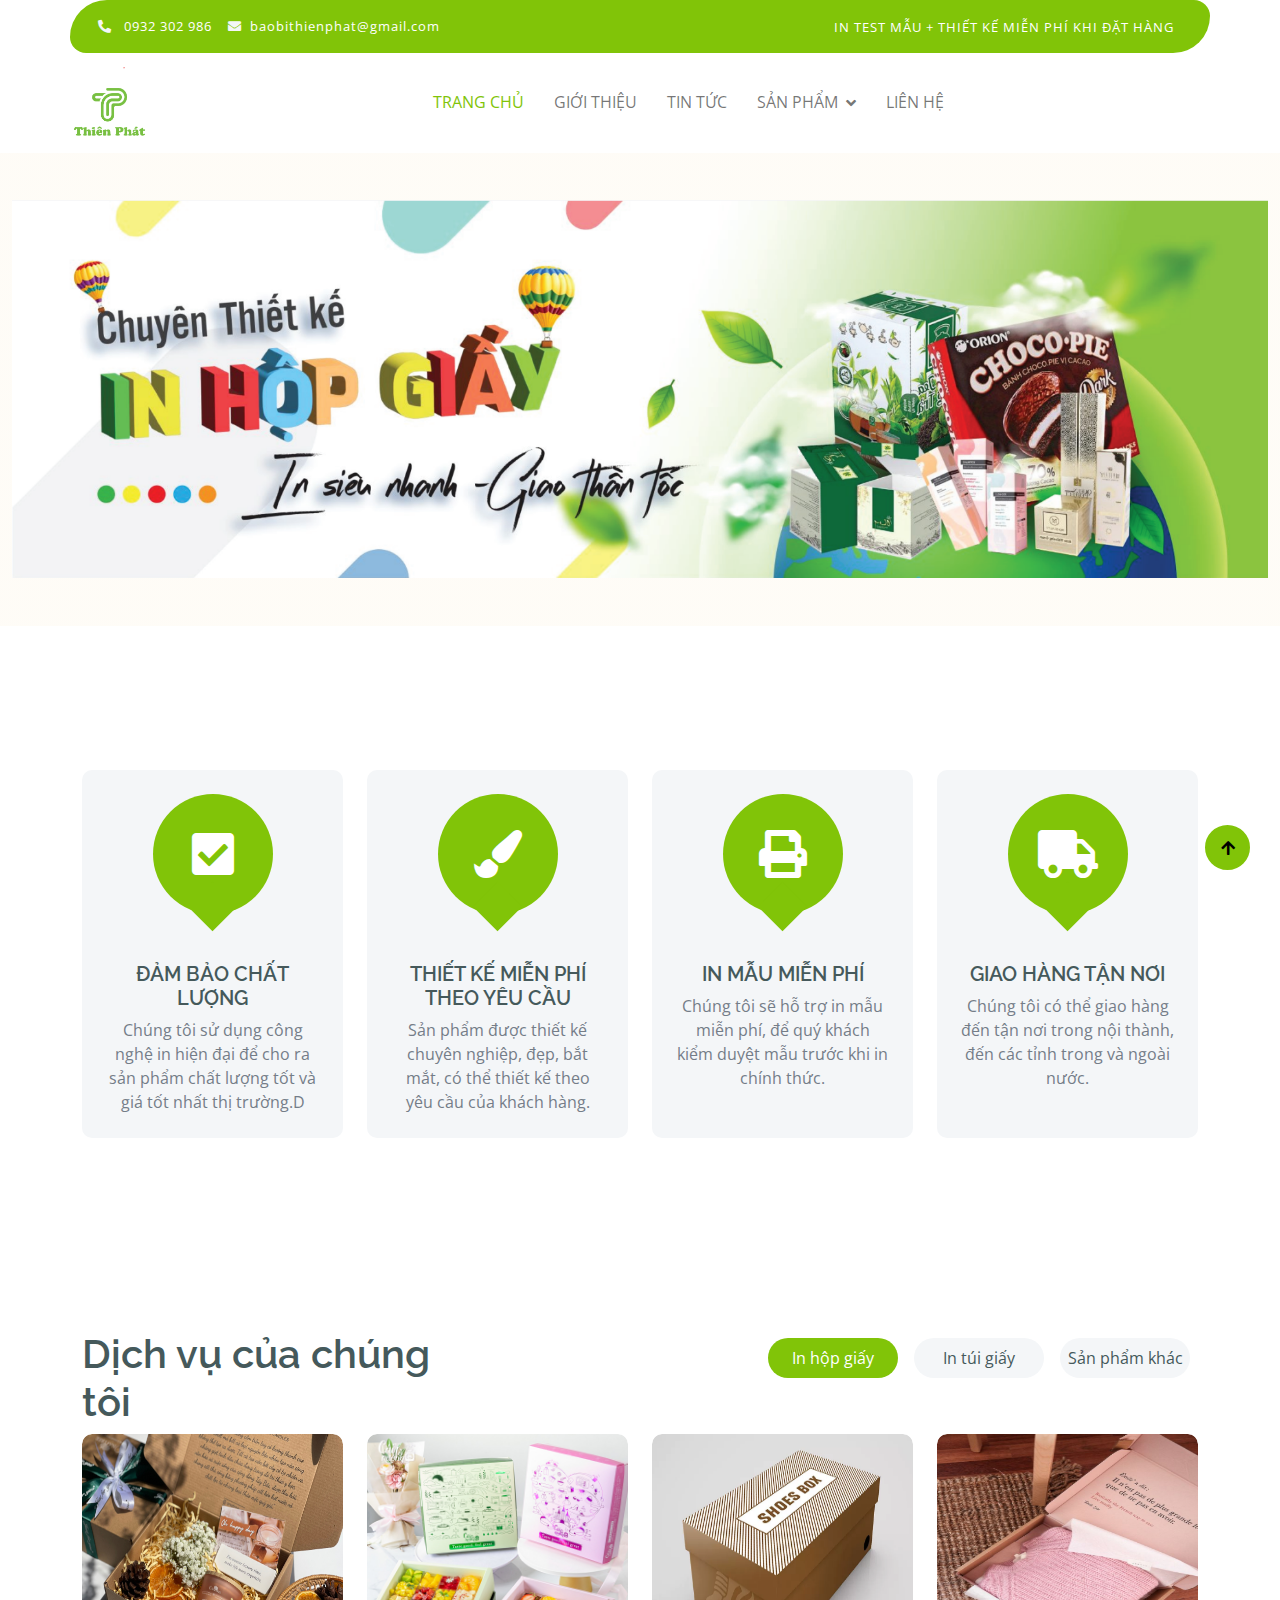
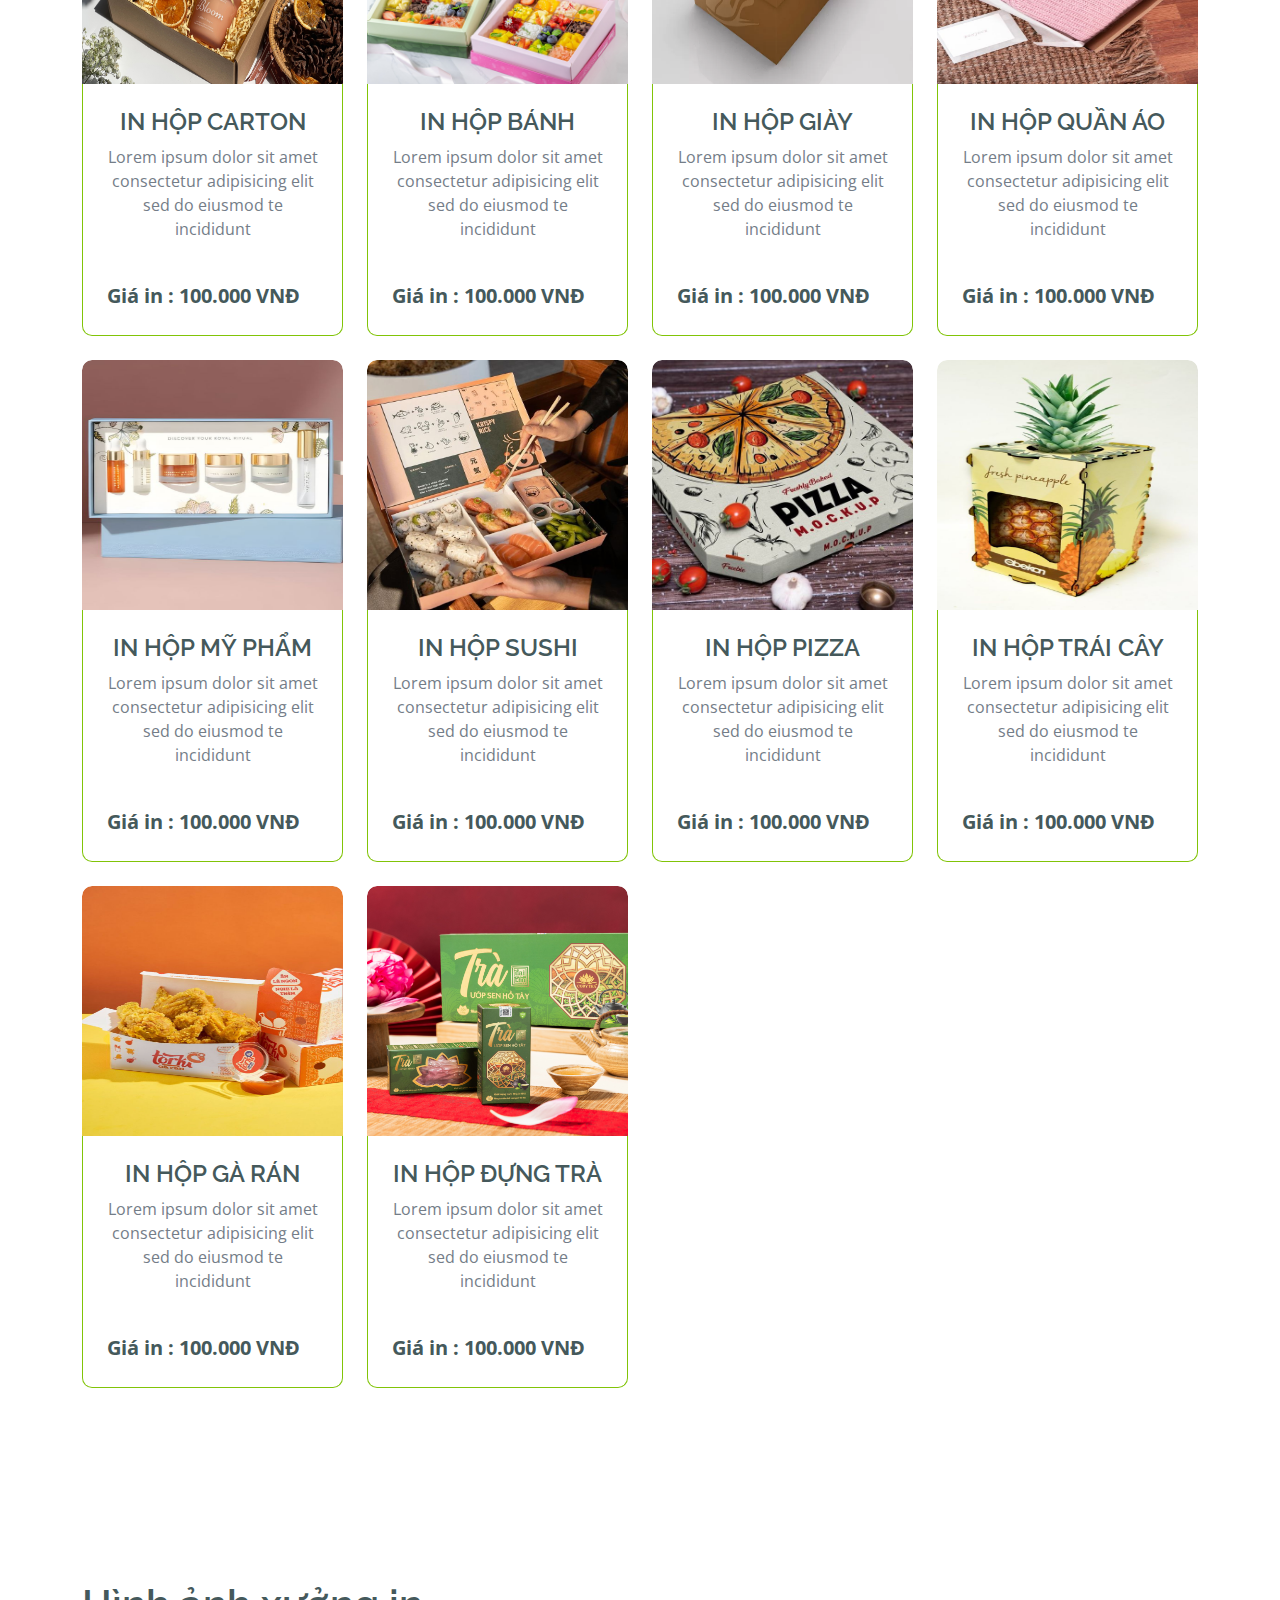
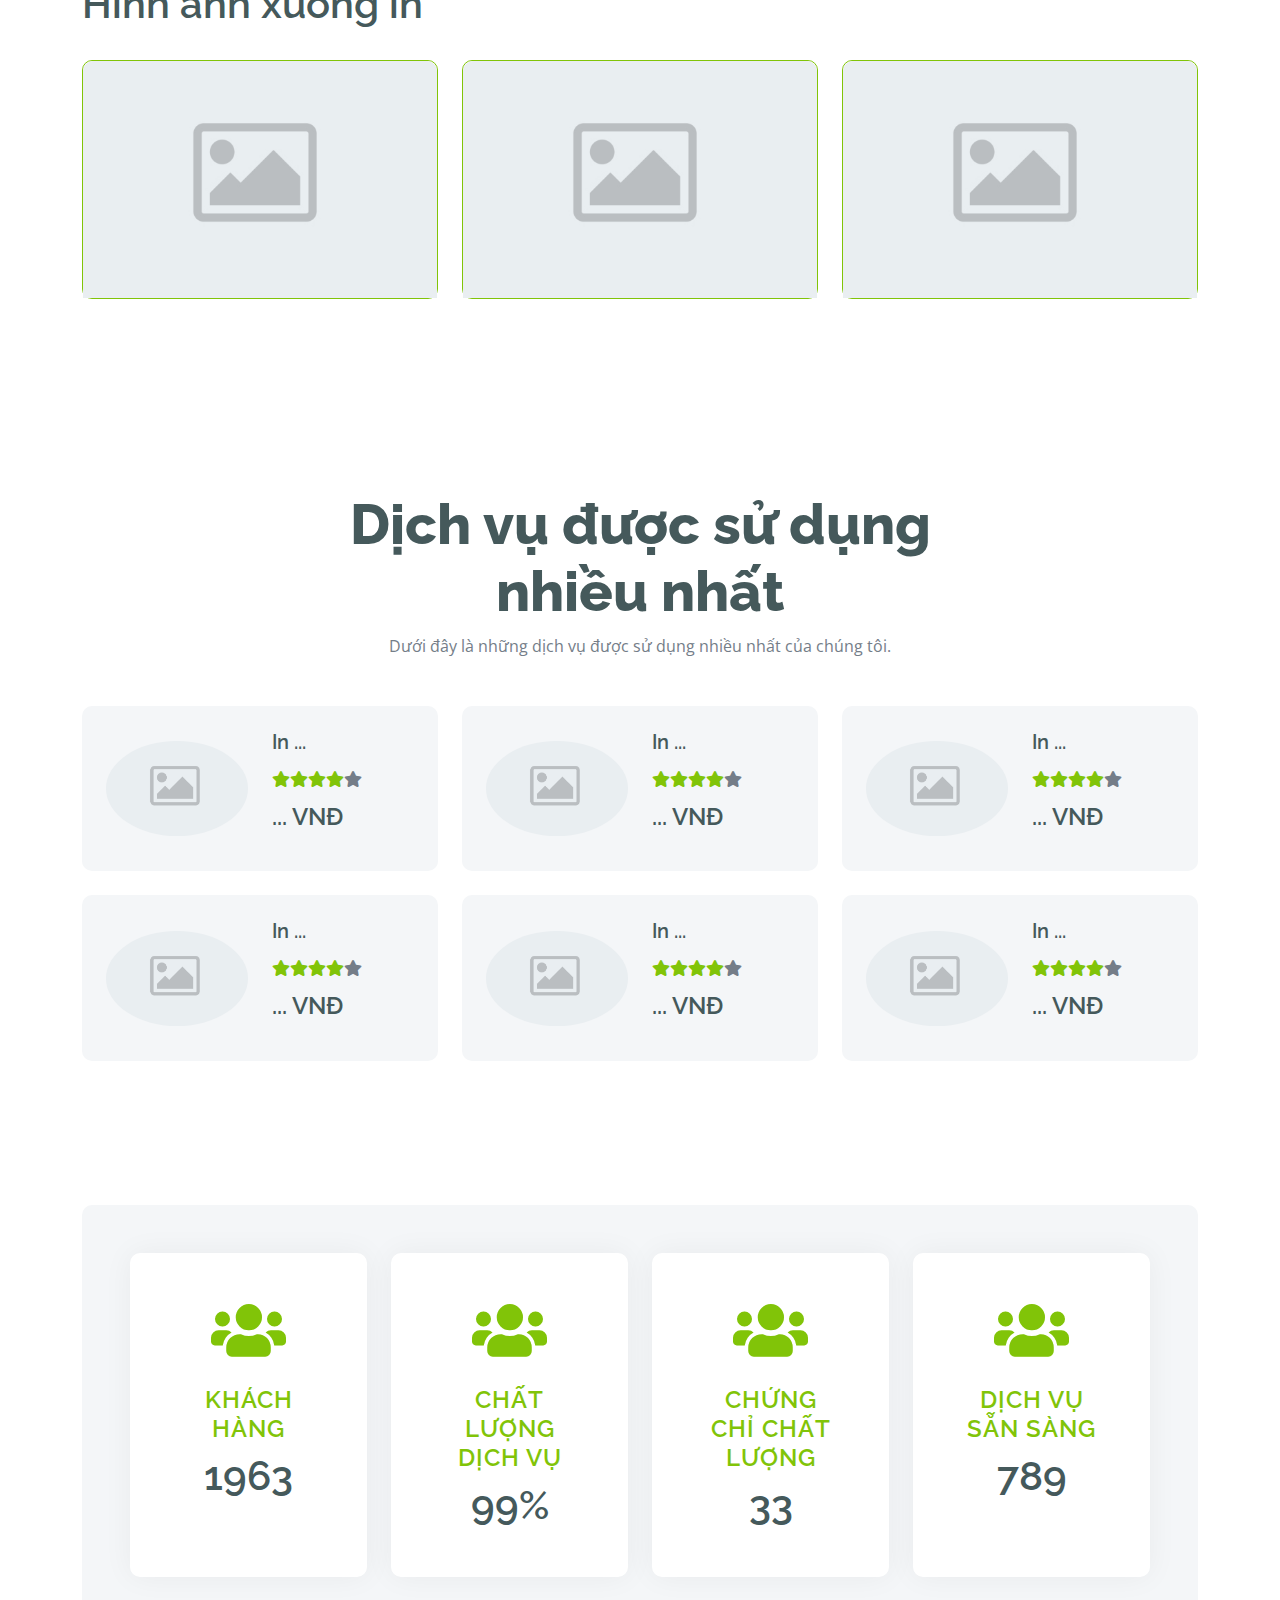
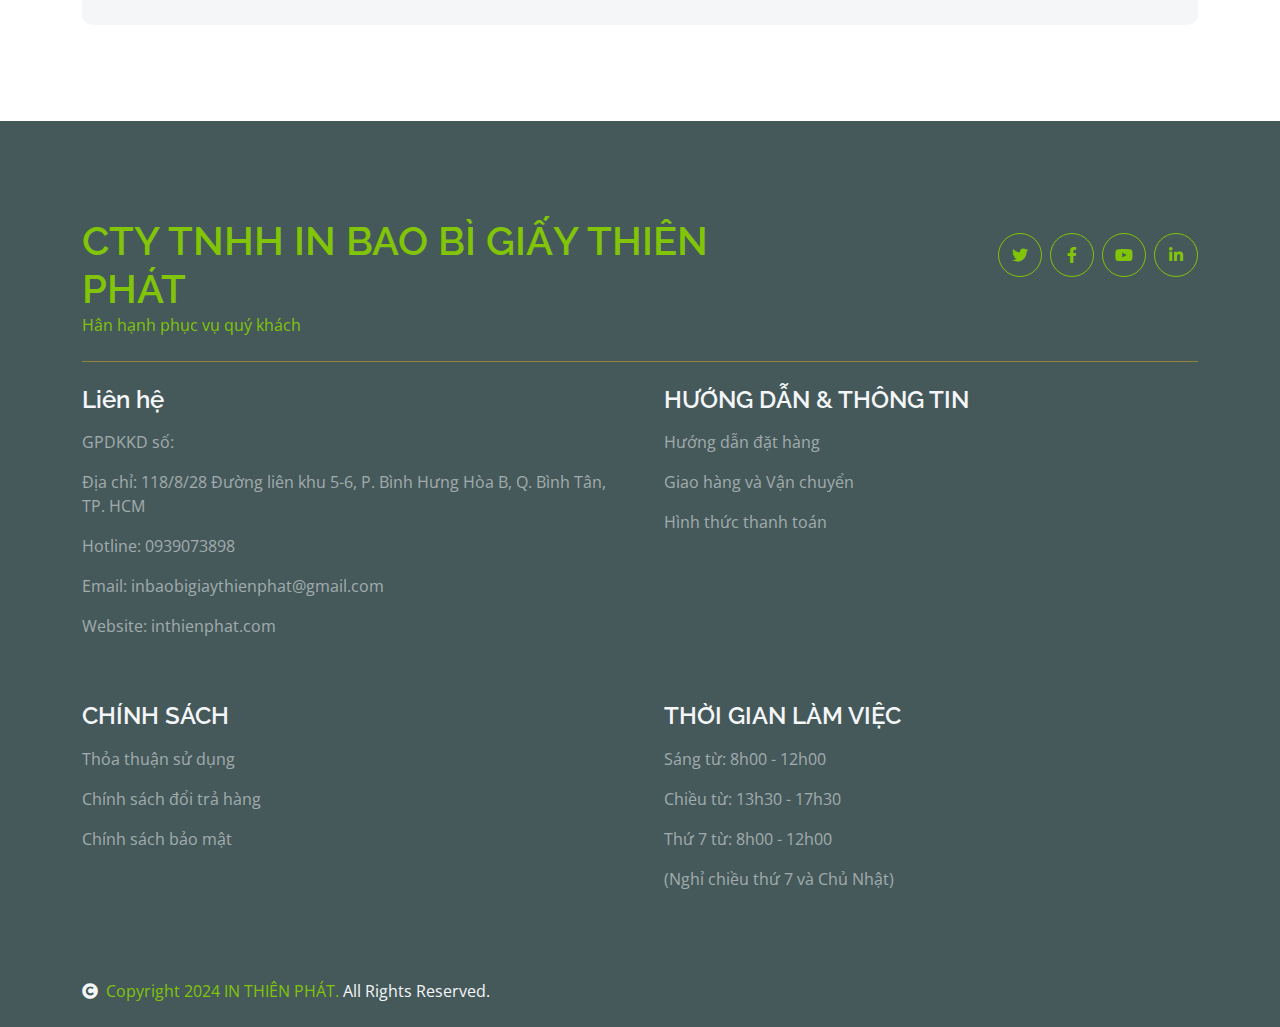
==== commit dd192814: "update code" ====
--- a/index.html
+++ b/index.html
@@ -69,8 +69,8 @@
                 <div class="collapse navbar-collapse bg-white" id="navbarCollapse">
                     <div class="navbar-nav mx-auto">
                         <a href="index.html" class="nav-item nav-link active">TRANG CHỦ</a>
-                        <a href="shop.html" class="nav-item nav-link">GIỚI THIỆU</a>
-                        <a href="shop-detail.html" class="nav-item nav-link">TIN TỨC</a>
+                        <a href="#" class="nav-item nav-link">GIỚI THIỆU</a>
+                        <a href="#" class="nav-item nav-link">TIN TỨC</a>
                         <div class="nav-item dropdown">
                             <a href="#" class="nav-link dropdown-toggle" data-bs-toggle="dropdown">SẢN PHẨM</a>
                             <div class="dropdown-menu m-0 bg-primary rounded-0">
@@ -79,34 +79,13 @@
                                 <a href="#" class="dropdown-item">Sản phẩm khác</a>
                             </div>
                         </div>
-                        <a href="contact.html" class="nav-item nav-link">LIÊN HỆ</a>
+                        <a href="#" class="nav-item nav-link">LIÊN HỆ</a>
                     </div>
                 </div>
             </nav>
         </div>
     </div>
     <!-- Navbar End -->
-
-
-    <!-- Modal Search Start -->
-    <div class="modal fade" id="searchModal" tabindex="-1" aria-labelledby="exampleModalLabel" aria-hidden="true">
-        <div class="modal-dialog modal-fullscreen">
-            <div class="modal-content rounded-0">
-                <div class="modal-header">
-                    <h5 class="modal-title" id="exampleModalLabel">Search by keyword</h5>
-                    <button type="button" class="btn-close" data-bs-dismiss="modal" aria-label="Close"></button>
-                </div>
-                <div class="modal-body d-flex align-items-center">
-                    <div class="input-group w-75 mx-auto d-flex">
-                        <input type="search" class="form-control p-3" placeholder="keywords"
-                            aria-describedby="search-icon-1">
-                        <span id="search-icon-1" class="input-group-text p-3"><i class="fa fa-search"></i></span>
-                    </div>
-                </div>
-            </div>
-        </div>
-    </div>
-    <!-- Modal Search End -->
 
 
     <!-- Hero Start -->
@@ -216,63 +195,159 @@
                             <div class="col-lg-12">
                                 <div class="row g-4">
                                     <div class="col-md-6 col-lg-4 col-xl-3">
-                                        <div class="rounded position-relative fruite-item">
-                                            <div class="fruite-img">
-                                                <img src="img/default-image.jpg" class="img-fluid w-100 rounded-top"
+                                        <div class="rounded position-relative fruite-item fruite-item">
+                                            <div class="fruite-img">
+                                                <img src="img/hộp giấy/1. HỘP CARTON/3.jpg"
+                                                    class="img-fluid w-100 rounded-top" alt="">
+                                            </div>
+                                            <div class="p-4 border border-primary border-top-0 rounded-bottom">
+                                                <h4>IN HỘP CARTON</h4>
+                                                <p>Lorem ipsum dolor sit amet consectetur adipisicing elit sed do
+                                                    eiusmod te incididunt</p><br>
+                                                <div class="d-flex justify-content-between flex-lg-wrap">
+                                                    <p class="text-dark fs-5 fw-bold mb-0">Giá in : 100.000 VNĐ</p>
+                                                </div>
+                                            </div>
+                                        </div>
+                                    </div>
+                                    <div class="col-md-6 col-lg-4 col-xl-3">
+                                        <div class="rounded position-relative fruite-item fruite-item">
+                                            <div class="fruite-img">
+                                                <img src="img/hộp giấy/2.HỘP BÁNH/10.jpg"
+                                                    class="img-fluid w-100 rounded-top" alt="">
+                                            </div>
+                                            <div class="p-4 border border-primary border-top-0 rounded-bottom">
+                                                <h4>IN HỘP BÁNH</h4>
+                                                <p>Lorem ipsum dolor sit amet consectetur adipisicing elit sed do
+                                                    eiusmod te incididunt</p><br>
+                                                <div class="d-flex justify-content-between flex-lg-wrap">
+                                                    <p class="text-dark fs-5 fw-bold mb-0">Giá in : 100.000 VNĐ</p>
+                                                </div>
+                                            </div>
+                                        </div>
+                                    </div>
+                                    <div class="col-md-6 col-lg-4 col-xl-3">
+                                        <div class="rounded position-relative fruite-item fruite-item">
+                                            <div class="fruite-img">
+                                                <img src="img/hộp giấy/4.HỘP GIẦY/5.webp"
+                                                    class="img-fluid w-100 rounded-top" alt="">
+                                            </div>
+                                            <div class="p-4 border border-primary border-top-0 rounded-bottom">
+                                                <h4>IN HỘP GIÀY</h4>
+                                                <p>Lorem ipsum dolor sit amet consectetur adipisicing elit sed do
+                                                    eiusmod te incididunt</p><br>
+                                                <div class="d-flex justify-content-between flex-lg-wrap">
+                                                    <p class="text-dark fs-5 fw-bold mb-0">Giá in : 100.000 VNĐ</p>
+                                                </div>
+                                            </div>
+                                        </div>
+                                    </div>
+                                    <div class="col-md-6 col-lg-4 col-xl-3">
+                                        <div class="rounded position-relative fruite-item fruite-item">
+                                            <div class="fruite-img">
+                                                <img src="img/hộp giấy/5.HỘP QUẦN ÁO/3.jpg"
+                                                    class="img-fluid w-100 rounded-top" alt="">
+                                            </div>
+                                            <div class="p-4 border border-primary border-top-0 rounded-bottom">
+                                                <h4>IN HỘP QUẦN ÁO</h4>
+                                                <p>Lorem ipsum dolor sit amet consectetur adipisicing elit sed do
+                                                    eiusmod te incididunt</p><br>
+                                                <div class="d-flex justify-content-between flex-lg-wrap">
+                                                    <p class="text-dark fs-5 fw-bold mb-0">Giá in : 100.000 VNĐ</p>
+                                                </div>
+                                            </div>
+                                        </div>
+                                    </div>
+                                    <div class="col-md-6 col-lg-4 col-xl-3">
+                                        <div class="rounded position-relative fruite-item fruite-item">
+                                            <div class="fruite-img">
+                                                <img src="img/hộp giấy/6.HỘP MỸ PHẨM/13.jpg"
+                                                    class="img-fluid w-100 rounded-top" alt="">
+                                            </div>
+                                            <div class="p-4 border border-primary border-top-0 rounded-bottom">
+                                                <h4>IN HỘP MỸ PHẨM</h4>
+                                                <p>Lorem ipsum dolor sit amet consectetur adipisicing elit sed do
+                                                    eiusmod te incididunt</p><br>
+                                                <div class="d-flex justify-content-between flex-lg-wrap">
+                                                    <p class="text-dark fs-5 fw-bold mb-0">Giá in : 100.000 VNĐ</p>
+                                                </div>
+                                            </div>
+                                        </div>
+                                    </div>
+                                    <div class="col-md-6 col-lg-4 col-xl-3">
+                                        <div class="rounded position-relative fruite-item fruite-item">
+                                            <div class="fruite-img">
+                                                <img src="img/hộp giấy/7.HỘP SUSHI/2.jpg"
+                                                    class="img-fluid w-100 rounded-top" alt="">
+                                            </div>
+                                            <div class="p-4 border border-primary border-top-0 rounded-bottom">
+                                                <h4>IN HỘP SUSHI</h4>
+                                                <p>Lorem ipsum dolor sit amet consectetur adipisicing elit sed do
+                                                    eiusmod te incididunt</p><br>
+                                                <div class="d-flex justify-content-between flex-lg-wrap">
+                                                    <p class="text-dark fs-5 fw-bold mb-0">Giá in : 100.000 VNĐ</p>
+                                                </div>
+                                            </div>
+                                        </div>
+                                    </div>
+                                    <div class="col-md-6 col-lg-4 col-xl-3">
+                                        <div class="rounded position-relative fruite-item fruite-item">
+                                            <div class="fruite-img">
+                                                <img src="img/hộp giấy/8.HỘP PIZZA/1.jpg"
+                                                    class="img-fluid w-100 rounded-top" alt="">
+                                            </div>
+                                            <div class="p-4 border border-primary border-top-0 rounded-bottom">
+                                                <h4>IN HỘP PIZZA</h4>
+                                                <p>Lorem ipsum dolor sit amet consectetur adipisicing elit sed do
+                                                    eiusmod te incididunt</p><br>
+                                                <div class="d-flex justify-content-between flex-lg-wrap">
+                                                    <p class="text-dark fs-5 fw-bold mb-0">Giá in : 100.000 VNĐ</p>
+                                                </div>
+                                            </div>
+                                        </div>
+                                    </div>
+                                    <div class="col-md-6 col-lg-4 col-xl-3">
+                                        <div class="rounded position-relative fruite-item fruite-item">
+                                            <div class="fruite-img">
+                                                <img src="img/hộp giấy/9.HỘP ĐỰNG TRÁI CÂY/3.jpg"
+                                                    class="img-fluid w-100 rounded-top" alt="">
+                                            </div>
+                                            <div class="p-4 border border-primary border-top-0 rounded-bottom">
+                                                <h4>IN HỘP TRÁI CÂY</h4>
+                                                <p>Lorem ipsum dolor sit amet consectetur adipisicing elit sed do
+                                                    eiusmod te incididunt</p><br>
+                                                <div class="d-flex justify-content-between flex-lg-wrap">
+                                                    <p class="text-dark fs-5 fw-bold mb-0">Giá in : 100.000 VNĐ</p>
+                                                </div>
+                                            </div>
+                                        </div>
+                                    </div>
+                                    <div class="col-md-6 col-lg-4 col-xl-3">
+                                        <div class="rounded position-relative fruite-item fruite-item">
+                                            <div class="fruite-img">
+                                                <img src="img/hộp giấy/10.HỘP GÀ RÁN/3.jpg"
+                                                    class="img-fluid w-100 rounded-top" alt="">
+                                            </div>
+                                            <div class="p-4 border border-primary border-top-0 rounded-bottom">
+                                                <h4>IN HỘP GÀ RÁN</h4>
+                                                <p>Lorem ipsum dolor sit amet consectetur adipisicing elit sed do
+                                                    eiusmod te incididunt</p><br>
+                                                <div class="d-flex justify-content-between flex-lg-wrap">
+                                                    <p class="text-dark fs-5 fw-bold mb-0">Giá in : 100.000 VNĐ</p>
+                                                </div>
+                                            </div>
+                                        </div>
+                                    </div>
+                                    <div class="col-md-6 col-lg-4 col-xl-3">
+                                        <div class="rounded position-relative fruite-item fruite-item">
+                                            <div class="fruite-img">
+                                                <img src="img/11.HỘP ĐỰNG TRÀ/1.jpg" class="img-fluid w-100 rounded-top"
                                                     alt="">
                                             </div>
                                             <div class="p-4 border border-primary border-top-0 rounded-bottom">
-                                                <h4>IN HỘP GIẤY GIÁ RẺ</h4>
-                                                <p>Lorem ipsum dolor sit amet consectetur adipisicing elit sed do
-                                                    eiusmod te incididunt</p><br>
-                                                <div class="d-flex justify-content-between flex-lg-wrap">
-                                                    <p class="text-dark fs-5 fw-bold mb-0">Giá in : 100.000 VNĐ</p>
-                                                </div>
-                                            </div>
-                                        </div>
-                                    </div>
-                                    <div class="col-md-6 col-lg-4 col-xl-3">
-                                        <div class="rounded position-relative fruite-item">
-                                            <div class="fruite-img">
-                                                <img src="img/default-image.jpg" class="img-fluid w-100 rounded-top"
-                                                    alt="">
-                                            </div>
-                                            <div class="p-4 border border-primary border-top-0 rounded-bottom">
-                                                <h4>IN HỘP MỸ PHẨM</h4>
-                                                <p>Lorem ipsum dolor sit amet consectetur adipisicing elit sed do
-                                                    eiusmod te incididunt</p><br>
-                                                <div class="d-flex justify-content-between flex-lg-wrap">
-                                                    <p class="text-dark fs-5 fw-bold mb-0">Giá in : 100.000 VNĐ</p>
-                                                </div>
-                                            </div>
-                                        </div>
-                                    </div>
-                                    <div class="col-md-6 col-lg-4 col-xl-3">
-                                        <div class="rounded position-relative fruite-item">
-                                            <div class="fruite-img">
-                                                <img src="img/default-image.jpg" class="img-fluid w-100 rounded-top"
-                                                    alt="">
-                                            </div>
-                                            <div class="p-4 border border-primary border-top-0 rounded-bottom">
-                                                <h4>IN HỘP ĐỰNG THỨC ĂN</h4>
-                                                <p>Lorem ipsum dolor sit amet consectetur adipisicing elit sed do
-                                                    eiusmod te incididunt </p>
-                                                <div class="d-flex justify-content-between flex-lg-wrap">
-                                                    <p class="text-dark fs-5 fw-bold mb-0">Giá in : 100.000 VNĐ</p>
-                                                </div>
-                                            </div>
-                                        </div>
-                                    </div>
-                                    <div class="col-md-6 col-lg-4 col-xl-3">
-                                        <div class="rounded position-relative fruite-item">
-                                            <div class="fruite-img">
-                                                <img src="img/default-image.jpg" class="img-fluid w-100 rounded-top"
-                                                    alt="">
-                                            </div>
-                                            <div class="p-4 border border-primary border-top-0 rounded-bottom">
-                                                <h4>IN HỘP ĐỰNG BÁNH TRUNG THU</h4>
-                                                <p>Lorem ipsum dolor sit amet consectetur adipisicing elit sed do
-                                                    eiusmod te incididunt</p>
+                                                <h4>IN HỘP ĐỰNG TRÀ</h4>
+                                                <p>Lorem ipsum dolor sit amet consectetur adipisicing elit sed do
+                                                    eiusmod te incididunt</p><br>
                                                 <div class="d-flex justify-content-between flex-lg-wrap">
                                                     <p class="text-dark fs-5 fw-bold mb-0">Giá in : 100.000 VNĐ</p>
                                                 </div>
@@ -288,61 +363,29 @@
                             <div class="col-lg-12">
                                 <div class="row g-4">
                                     <div class="col-md-6 col-lg-4 col-xl-3">
-                                        <div class="rounded position-relative fruite-item">
-                                            <div class="fruite-img">
-                                                <img src="img/default-image.jpg" class="img-fluid w-100 rounded-top"
+                                        <div class="rounded position-relative fruite-item fruite-item">
+                                            <div class="fruite-img">
+                                                <img src="img/15.BAO LÌ XÌ/6.jpg" class="img-fluid w-100 rounded-top"
                                                     alt="">
                                             </div>
                                             <div class="p-4 border border-secondary border-top-0 rounded-bottom">
-                                                <h4>IN TÚI GIẤY GIÁ RẺ</h4>
-                                                <p>Lorem ipsum dolor sit amet consectetur adipisicing elit sed do
-                                                    eiusmod te incididunt</p><br>
-                                                <div class="d-flex justify-content-between flex-lg-wrap">
-                                                    <p class="text-dark fs-5 fw-bold mb-0">Giá in : 100.000 VNĐ</p>
-                                                </div>
-                                            </div>
-                                        </div>
-                                    </div>
-                                    <div class="col-md-6 col-lg-4 col-xl-3">
-                                        <div class="rounded position-relative fruite-item">
-                                            <div class="fruite-img">
-                                                <img src="img/default-image.jpg" class="img-fluid w-100 rounded-top"
+                                                <h4>IN BAO LÌ XÌ</h4>
+                                                <p>Lorem ipsum dolor sit amet consectetur adipisicing elit sed do
+                                                    eiusmod te incididunt</p><br>
+                                                <div class="d-flex justify-content-between flex-lg-wrap">
+                                                    <p class="text-dark fs-5 fw-bold mb-0">Giá in : 100.000 VNĐ</p>
+                                                </div>
+                                            </div>
+                                        </div>
+                                    </div>
+                                    <div class="col-md-6 col-lg-4 col-xl-3">
+                                        <div class="rounded position-relative fruite-item fruite-item">
+                                            <div class="fruite-img">
+                                                <img src="img/16. THIỆP GIẤY/1.jpg" class="img-fluid w-100 rounded-top"
                                                     alt="">
                                             </div>
                                             <div class="p-4 border border-secondary border-top-0 rounded-bottom">
-                                                <h4>IN TÚI GIẤY YẾN SÀO</h4>
-                                                <p>Lorem ipsum dolor sit amet consectetur adipisicing elit sed do
-                                                    eiusmod te incididunt</p><br>
-                                                <div class="d-flex justify-content-between flex-lg-wrap">
-                                                    <p class="text-dark fs-5 fw-bold mb-0">Giá in : 100.000 VNĐ</p>
-                                                </div>
-                                            </div>
-                                        </div>
-                                    </div>
-                                    <div class="col-md-6 col-lg-4 col-xl-3">
-                                        <div class="rounded position-relative fruite-item">
-                                            <div class="fruite-img">
-                                                <img src="img/default-image.jpg" class="img-fluid w-100 rounded-top"
-                                                    alt="">
-                                            </div>
-                                            <div class="p-4 border border-secondary border-top-0 rounded-bottom">
-                                                <h4>IN TÚI GIẤY QUÀ TẶNG</h4>
-                                                <p>Lorem ipsum dolor sit amet consectetur adipisicing elit sed do
-                                                    eiusmod te incididunt</p>
-                                                <div class="d-flex justify-content-between flex-lg-wrap">
-                                                    <p class="text-dark fs-5 fw-bold mb-0">Giá in : 100.000 VNĐ</p>
-                                                </div>
-                                            </div>
-                                        </div>
-                                    </div>
-                                    <div class="col-md-6 col-lg-4 col-xl-3">
-                                        <div class="rounded position-relative fruite-item">
-                                            <div class="fruite-img">
-                                                <img src="img/default-image.jpg" class="img-fluid w-100 rounded-top"
-                                                    alt="">
-                                            </div>
-                                            <div class="p-4 border border-secondary border-top-0 rounded-bottom">
-                                                <h4>IN BAO BÁNH MÌ</h4>
+                                                <h4>IN THIỆP GIẤY</h4>
                                                 <p>Lorem ipsum dolor sit amet consectetur adipisicing elit sed do
                                                     eiusmod te incididunt</p><br>
                                                 <div class="d-flex justify-content-between flex-lg-wrap">
@@ -360,63 +403,15 @@
                             <div class="col-lg-12">
                                 <div class="row g-4">
                                     <div class="col-md-6 col-lg-4 col-xl-3">
-                                        <div class="rounded position-relative fruite-item">
-                                            <div class="fruite-img">
-                                                <img src="img/default-image.jpg" class="img-fluid w-100 rounded-top"
-                                                    alt="">
-                                            </div>
-                                            <div class="p-4 border border-secondary border-top-0 rounded-bottom">
-                                                <h4>IN TỜ RƠI</h4>
-                                                <p>Lorem ipsum dolor sit amet consectetur adipisicing elit sed do
-                                                    eiusmod te incididunt</p>
-                                                <div class="d-flex justify-content-between flex-lg-wrap">
-                                                    <p class="text-dark fs-5 fw-bold mb-0">Giá in : 100.000 VNĐ</p>
-                                                </div>
-                                            </div>
-                                        </div>
-                                    </div>
-                                    <div class="col-md-6 col-lg-4 col-xl-3">
-                                        <div class="rounded position-relative fruite-item">
-                                            <div class="fruite-img">
-                                                <img src="img/default-image.jpg" class="img-fluid w-100 rounded-top"
-                                                    alt="">
-                                            </div>
-                                            <div class="p-4 border border-secondary border-top-0 rounded-bottom">
-                                                <h4>IN BROCHURE</h4>
-                                                <p>Lorem ipsum dolor sit amet consectetur adipisicing elit sed do
-                                                    eiusmod te incididunt</p>
-                                                <div class="d-flex justify-content-between flex-lg-wrap">
-                                                    <p class="text-dark fs-5 fw-bold mb-0">Giá in : 100.000 VNĐ</p>
-                                                </div>
-                                            </div>
-                                        </div>
-                                    </div>
-                                    <div class="col-md-6 col-lg-4 col-xl-3">
-                                        <div class="rounded position-relative fruite-item">
-                                            <div class="fruite-img">
-                                                <img src="img/default-image.jpg" class="img-fluid w-100 rounded-top"
-                                                    alt="">
-                                            </div>
-                                            <div class="p-4 border border-secondary border-top-0 rounded-bottom">
-                                                <h4>IN CATALOGUE</h4>
-                                                <p>Lorem ipsum dolor sit amet consectetur adipisicing elit sed do
-                                                    eiusmod te incididunt</p>
-                                                <div class="d-flex justify-content-between flex-lg-wrap">
-                                                    <p class="text-dark fs-5 fw-bold mb-0">Giá in : 100.000 VNĐ</p>
-                                                </div>
-                                            </div>
-                                        </div>
-                                    </div>
-                                    <div class="col-md-6 col-lg-4 col-xl-3">
-                                        <div class="rounded position-relative fruite-item">
-                                            <div class="fruite-img">
-                                                <img src="img/default-image.jpg" class="img-fluid w-100 rounded-top"
-                                                    alt="">
-                                            </div>
-                                            <div class="p-4 border border-secondary border-top-0 rounded-bottom">
+                                        <div class="rounded position-relative fruite-item fruite-item">
+                                            <div class="fruite-img">
+                                                <img src="img/hộp giấy/3.DECAL/1.jpg"
+                                                    class="img-fluid w-100 rounded-top" alt="">
+                                            </div>
+                                            <div class="p-4 border border-primary border-top-0 rounded-bottom">
                                                 <h4>IN TEM NHÃN DECAL</h4>
                                                 <p>Lorem ipsum dolor sit amet consectetur adipisicing elit sed do
-                                                    eiusmod te incididunt</p>
+                                                    eiusmod te incididunt</p><br>
                                                 <div class="d-flex justify-content-between flex-lg-wrap">
                                                     <p class="text-dark fs-5 fw-bold mb-0">Giá in : 100.000 VNĐ</p>
                                                 </div>
--- a/css/style.css
+++ b/css/style.css
@@ -311,6 +311,7 @@
 
 .fruite .fruite-item .fruite-img img {
   transition: 0.5s;
+  height: 250px;
 }
 
 .fruite .fruite-item .fruite-img img:hover {
@@ -336,6 +337,7 @@
 
 .vesitable .vesitable-item .vesitable-img img {
   transition: 0.5s;
+  height: 400px;
 }
 
 .vesitable .vesitable-item .vesitable-img img:hover {
@@ -487,3 +489,7 @@
   line-height: 35px;
 }
 /*** Footer End ***/
+
+.fruite-item:hover {
+  cursor: pointer;
+}
